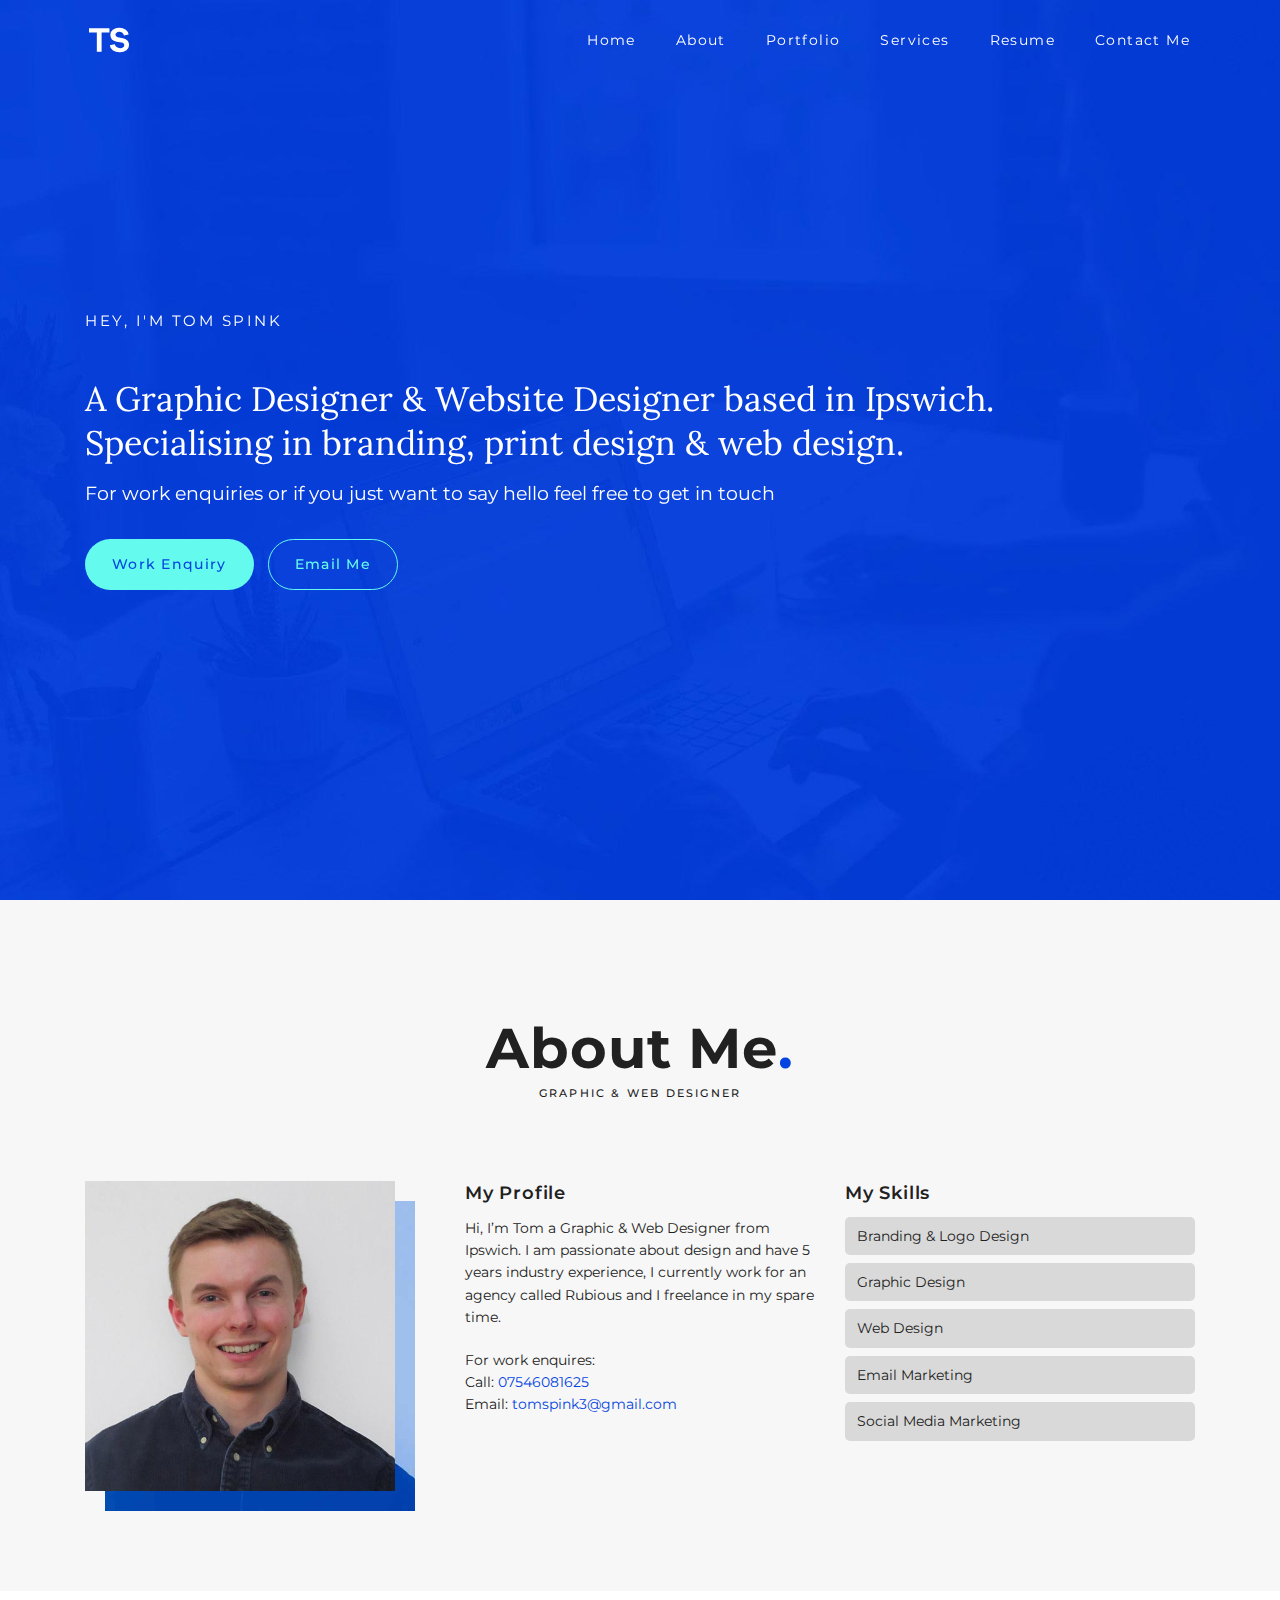
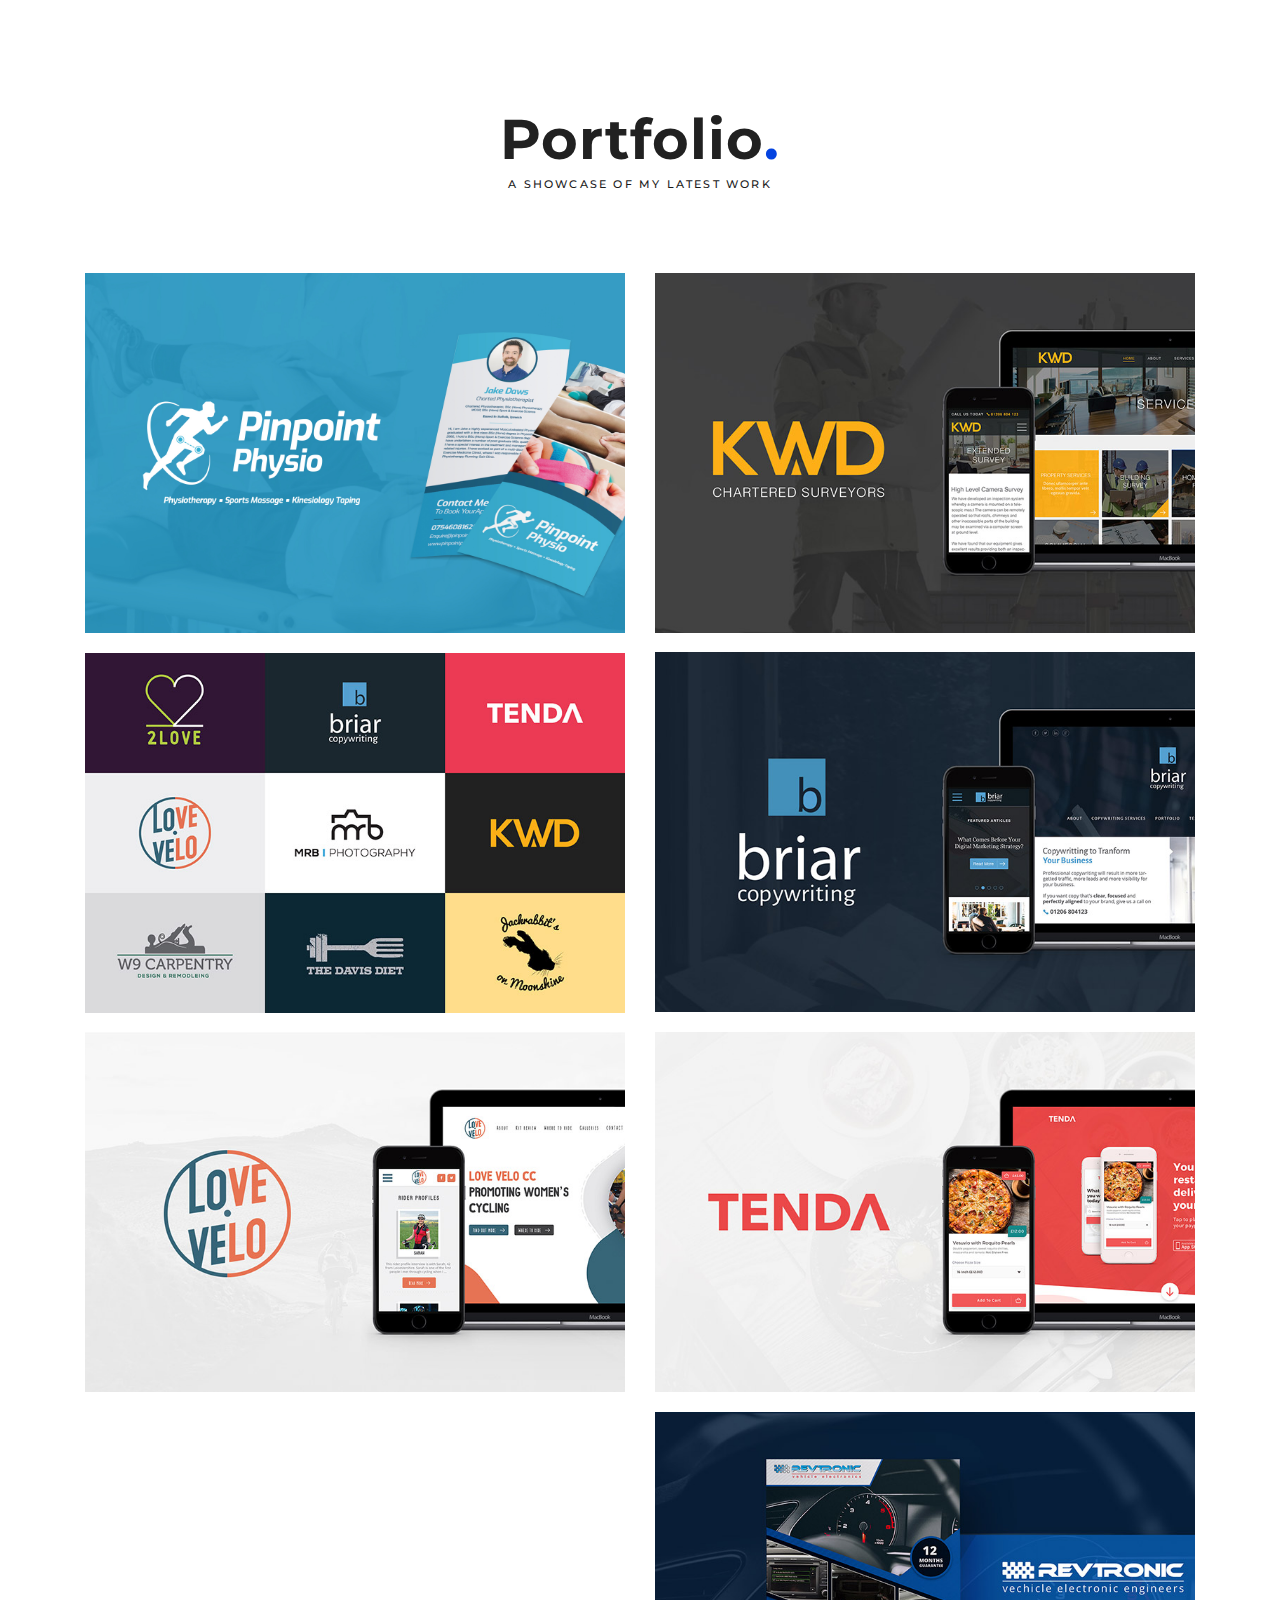
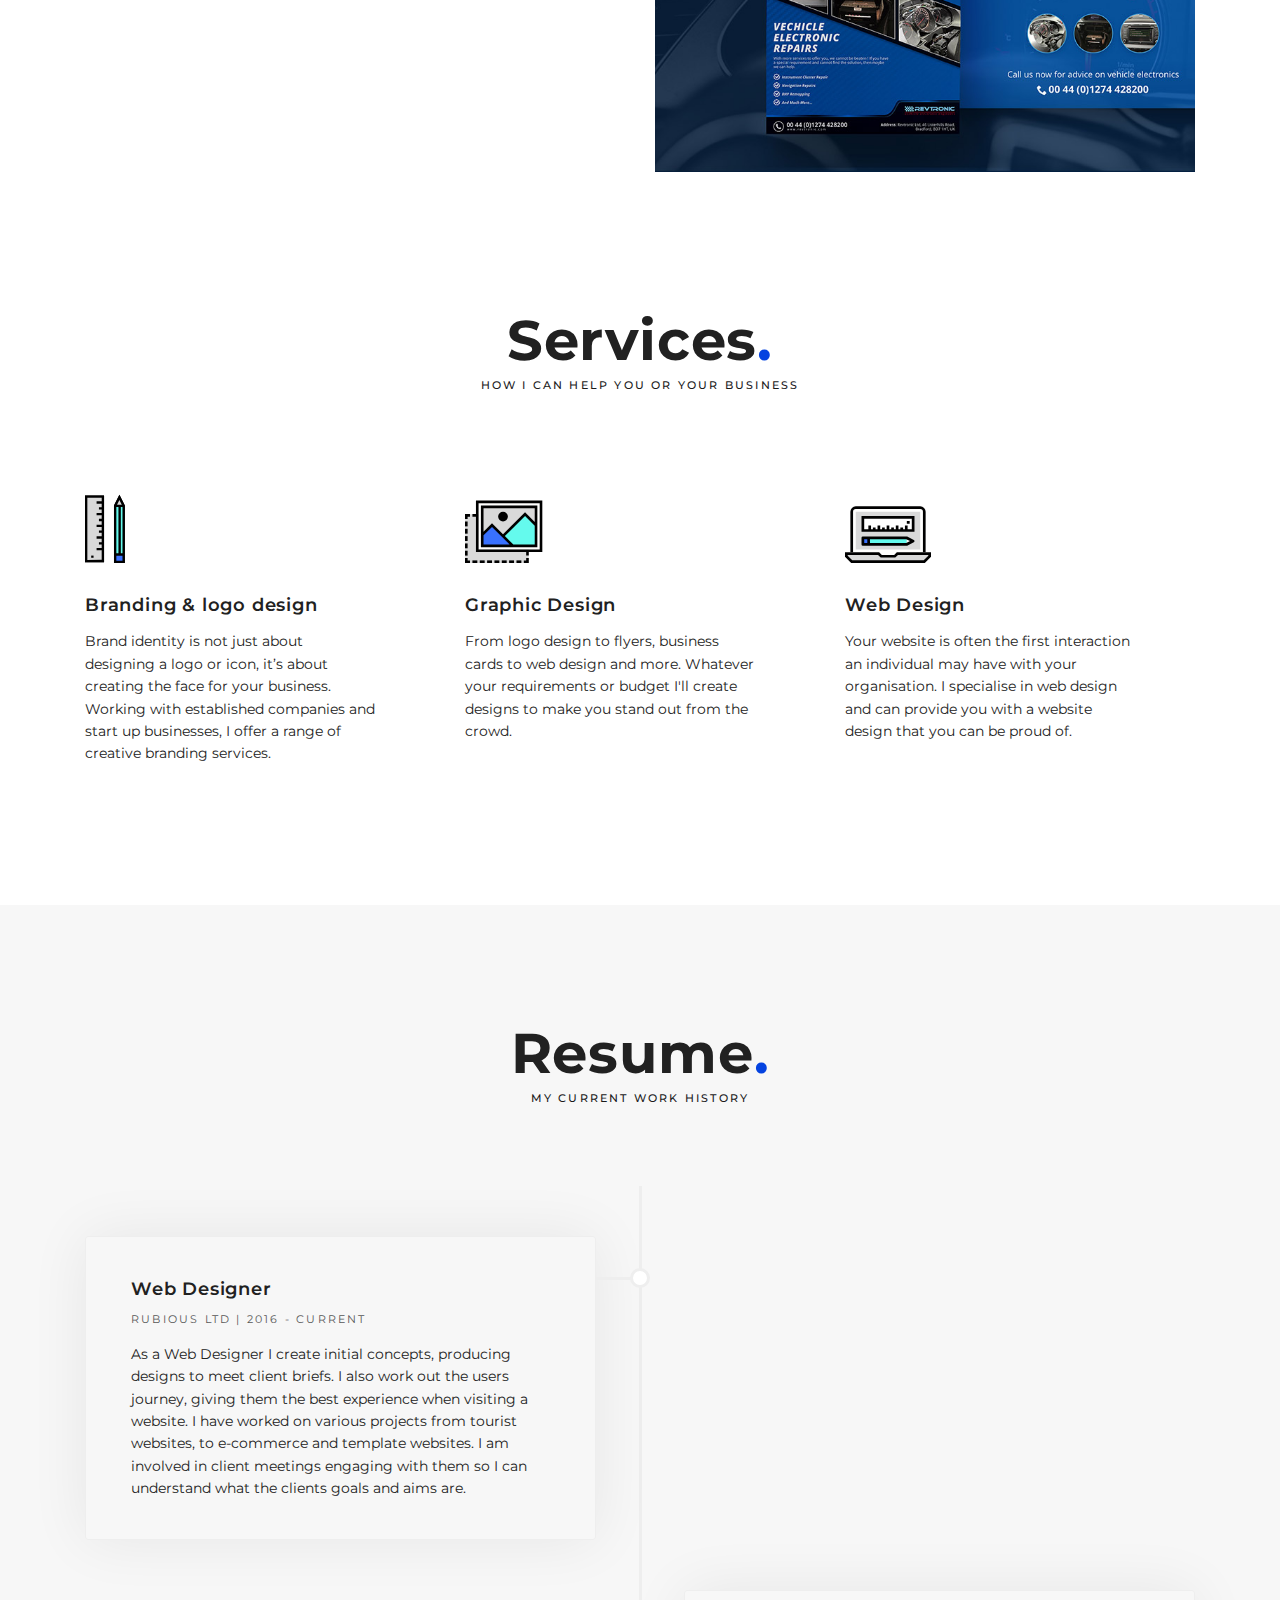
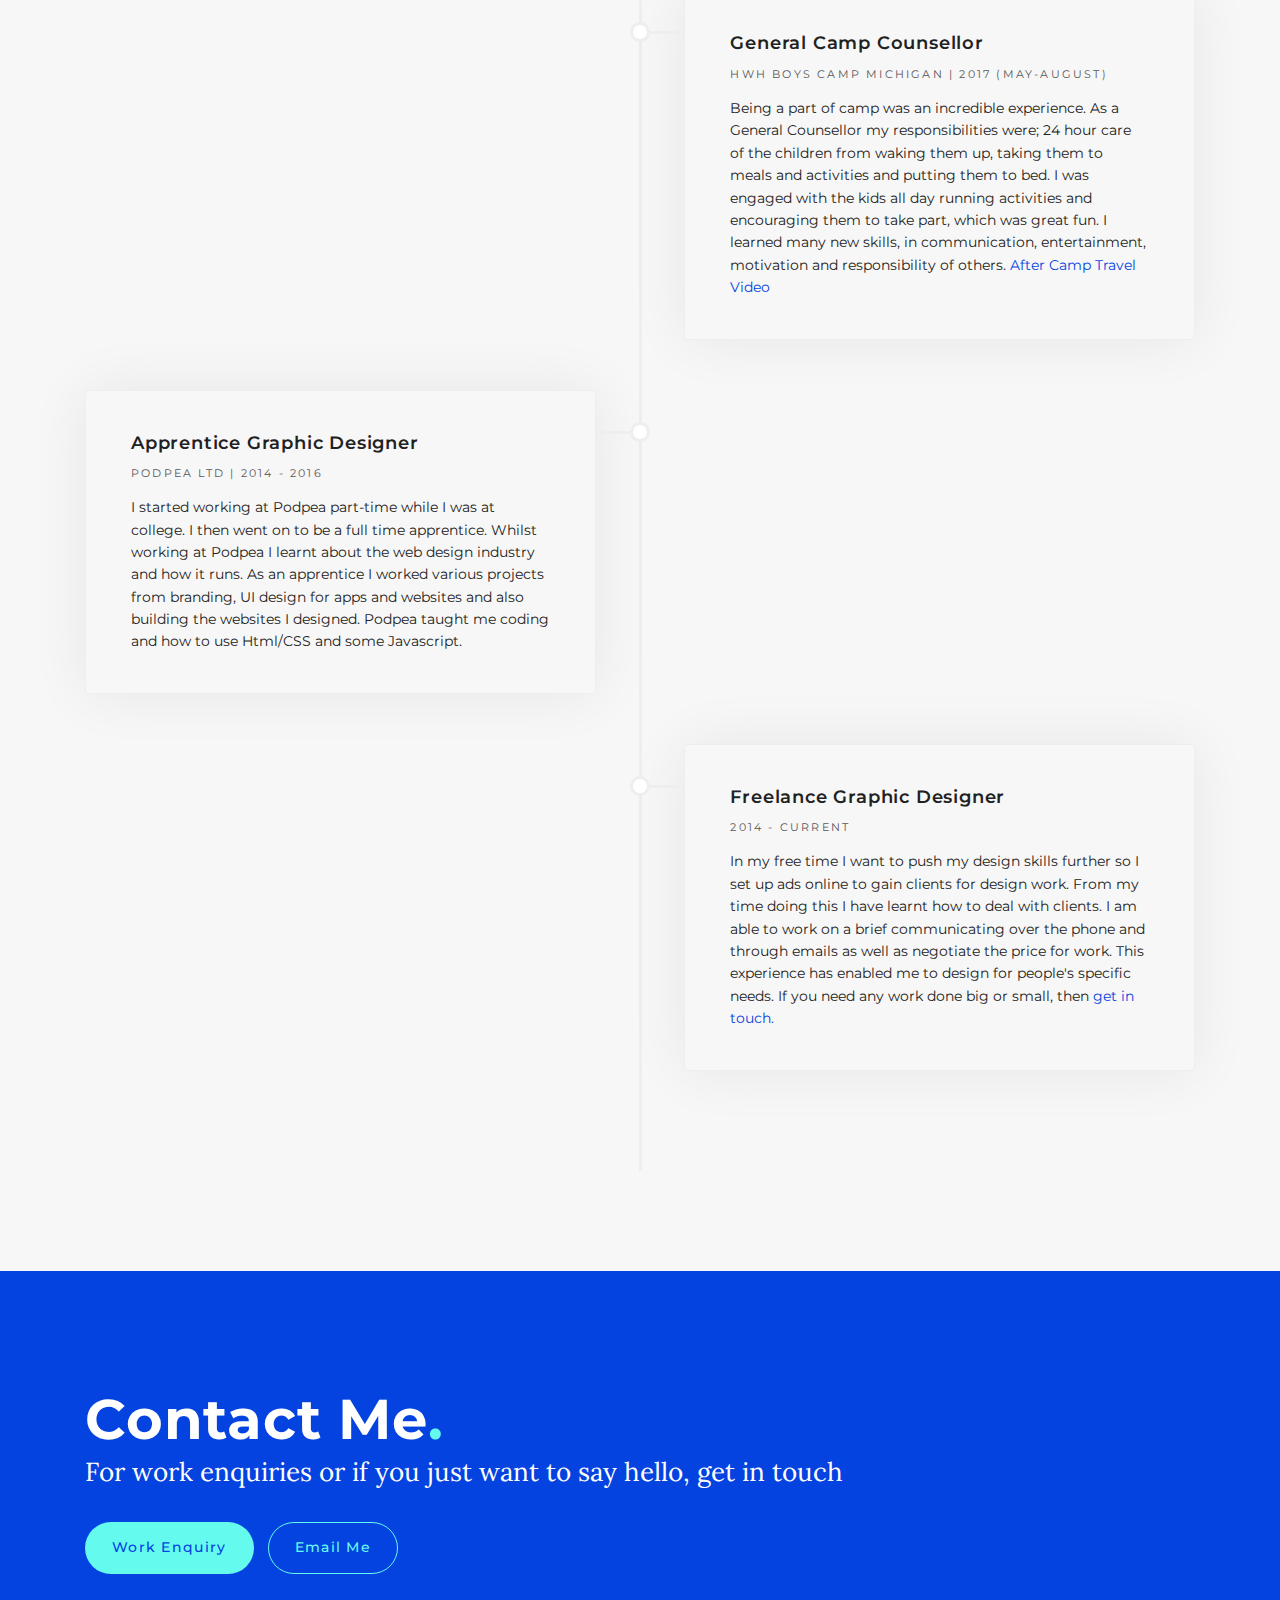
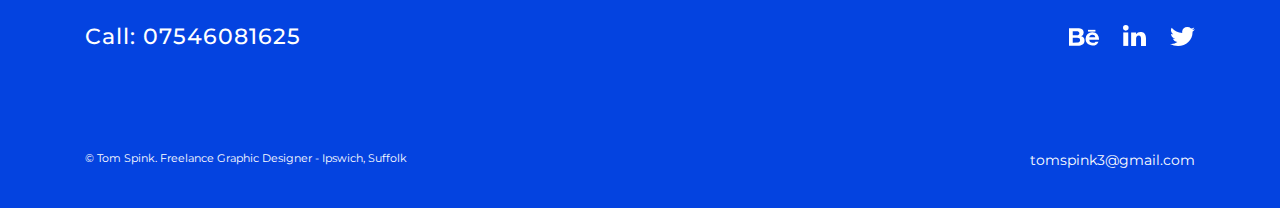
==== index.html @ 1fefc24b "header tag change" ====
<!DOCTYPE html>
<html lang="en" prefix="og: http://ogp.me/ns#">
	<head>
		<meta charset="UTF-8">
		<meta name="viewport" content="width=device-width, initial-scale=1.0">
        <!-- Global site tag (gtag.js) - Google Analytics -->
        <script async src="https://www.googletagmanager.com/gtag/js?id=UA-127447249-1"></script>
        <script>
          window.dataLayer = window.dataLayer || [];
          function gtag(){dataLayer.push(arguments);}
          gtag('js', new Date());

          gtag('config', 'UA-127447249-1');
        </script>
        
		<meta name="description" content="Freelance Graphic Designer & Web Designer based in Ipswich, Suffolk. Specialising in branding, graphic design & web design. 5 years industry experience.">
		<meta name="keywords" content="tom spink, freelance graphic designer ipswich,  tom, spink, tomspink, web designer, graphic designer, ipswich, web design, branding, print design, logo design, business card design, flyer design, suffolk, essex, norfolk, cambridge">
		<title>Tom Spink - Graphic Designer & Web Designer in Ipswich</title>
        <!--- Open Graph -->
        <meta property="og:url"content="https://tomspink.co.uk/" />
        <meta property="og:type"content="article" />
        <meta property="og:title" content="Tom Spink - Branding, Print & Web design. Ipswich, UK" />
        <meta property="og:description" content="Freelance Graphic & Web Designer based in Ipswich, Suffolk. Specialising in branding, print design & web design." />
        <meta property="og:image" content="https://tomspink.co.uk/assets/images/tomspink-open-graph.jpg"/>                                                                     
        <!--- Twitter Card -->
        <meta name="twitter:card" content="summary_large_image">
        <meta name="twitter:site" content="@Thomas_Spink" />
        <meta name="twitter:creator" content="@Thomas_Spink" />
        <meta name="twitter:title" content="Tom Spink - Branding, Print & Website design. Ipswich, Suffolk, UK" />
        <meta name="twitter:description" content="Freelance Graphic & Web Designer based in Ipswich, Suffolk. Specialising in branding, print design & web design. 5 years industry experience." />
        <meta name="twitter:url" content="https://tomspink.co.uk/" />
        <meta name="twitter:image" content="https://tomspink.co.uk/assets/images/tomspink-twitter.jpg"/>
                                                                                      
        <!--- Index fix -->
        <link rel="canonical" href=" https://tomspink.co.uk" />
		<!-- Favicons-->
        <link rel="apple-touch-icon" sizes="180x180" href="assets/images/favicon/apple-touch-icon.png">
        <link rel="icon" type="image/png" sizes="32x32" href="assets/images/favicon/favicon-32x32.png">
        <link rel="icon" type="image/png" sizes="16x16" href="assets/images/favicon/favicon-16x16.png">
        <link rel="manifest" href="assets/images/favicon/site.webmanifest">
        <link rel="mask-icon" href="assets/images/favicon/safari-pinned-tab.svg" color="#0a41cc">
		<!-- Web Fonts-->
		<link href="https://fonts.googleapis.com/css?family=Lora" rel="stylesheet">
        <link href="https://fonts.googleapis.com/css?family=Open+Sans:400,400i,700" rel="stylesheet">
        <link href="https://fonts.googleapis.com/css?family=Montserrat:100,200,300,400,500,600,700" rel="stylesheet">
		<!-- Bootstrap core CSS-->
		<link href="assets/bootstrap/css/bootstrap.min.css" rel="stylesheet">
		<!-- Icon Fonts-->
		<link href="assets/css/font-awesome.min.css" rel="stylesheet">
		<link href="assets/css/themify-icons.css" rel="stylesheet">
		<!-- Plugins-->
		<link href="assets/css/owl.carousel.css" rel="stylesheet">
		<link href="assets/css/magnific-popup.css" rel="stylesheet">
		<link href="assets/css/vertical.min.css" rel="stylesheet">
		<link href="assets/css/animate.css" rel="stylesheet">
		<!-- Template core CSS-->
		<link href="assets/css/template.css" rel="stylesheet">
	</head>
	<body>
        
		
        

		<!-- Header-->
		<header class="header header-center">
			<div class="container">
				<!-- Brand-->
				<div class="inner-header">
                    <a class="inner-brand" href="/index">
                        <div class="brand-light"></div>
                        <div class="brand-dark"></div>
                    </a>
                </div>
				<!-- Navigation-->
				<div class="inner-navigation collapse">
					<div class="inner-nav onepage-nav">
						<ul>
							<li><a href="#home"><span class="menu-item-span">Home</span></a></li>
							<li><a href="#profile"><span class="menu-item-span">About</span></a></li>
							<li><a href="#portfolio"><span class="menu-item-span">Portfolio</span></a></li>
							<li><a href="#services"><span class="menu-item-span">Services</span></a></li>
							<li><a href="#resume"><span class="menu-item-span">Resume</span></a></li>
							<li><a href="#contact"><span class="menu-item-span">Contact Me</span></a></li>
						</ul>
					</div>
				</div>
				<!-- Mobile menu-->
				<div class="nav-toggle"><a href="#" data-toggle="collapse" data-target=".inner-navigation"><span class="icon-bar"></span><span class="icon-bar"></span><span class="icon-bar"></span></a></div>
			</div>
		</header>
		<!-- Header end-->

		<!-- Wrapper-->
		<div class="wrapper background-blue">

			<!-- Page Header-->
			<section class="module-header full-height parallax bg-dark text-left background-blue" id="home" data-background="assets/images/Image-Header-03.jpg">
				<div class="container">
					<div class="row">
						<div class="col-lg-10 col-md-11 col-sm-12">
                            <h1 class="visuallyhidden">A Graphic Designer & Website Designer based in Ipswich. Specialising in branding, print design & web design.</h1>
                            <div class="header-content">
                                <div class="intro-name-container">
                                    <span class="intro-name">Hey, i'm tom spink</span>
                                </div>
                                <div class="intro-text-container">
                                    <span class="intro-text">A Graphic Designer & Website Designer based in Ipswich. Specialising in branding, print design & web design.</span>
                                </div>
                                <div class="sub-intro-text-container">
                                    <span class="sub-intro-text">For work enquiries or if you just want to say hello feel free to get in touch</span>
                                </div>
                                <div class="header-buttons onepage-nav">
                                    <a class="btn btn-brand" href="https://tomspink1.typeform.com/to/Y13YFo" target="_blank"><span>Work Enquiry</span></a>
                                    <a class="btn btn-outline" href="mailto:tomspink3@gmail.com"><span>Email Me</span></a>
                                </div>
                            </div>
						</div>
                        <div class="col-lg-3 col-md-2 col-sm-0"></div>
					</div>
				</div>
			</section>
			<!-- Page Header end-->

			<!-- About me -->
			<section class="module module-gray" id="profile">
				<div class="container">
					<div class="row">
						<div class="col-md-12">
							<div class="m-title c-align">
								<h2>About Me<span class="dot-blue">.</span></h2>
								<h4>Graphic & Web Designer</h4>
							</div>
						</div>
					</div>
					<div class="row">
                        
						<div class="col-lg-4 col-md-4 col-sm-12 col-xs-12 profile-img-size js-tilt">
                            <div class="profile-image-container">
                                <div class="pp-img-shadow">
                                    <!--<div class="image-slider owl-carousel fadeOut ">-->
                                        <img class="pp-image-size" src="assets/images/pp-profile-1-2.jpg" alt="Profile Picture">                
                                        <!--<img class="pp-image-size" src="assets/images/pp-profile-2.jpg">   -->         
                                    <!-- </div> -->
                                </div>
                                <div class="pp-image-size-shadow">
                                    <img class="pp-image-size pp-img-shadow-size" src="assets/images/pp-500-duo.jpg" alt="Profile Picture">
                                </div>
                            </div>
                            <!--<p class="pp-image-shadow"><img src="assets/images/pp-1.jpg" ></p>-->
						</div>
						<div class="col-lg-4 col-md-4 col-sm-6 col-xs-12 about-me-profile-text">
							<h3>My Profile</h3>
							<p>Hi, I’m Tom a Graphic & Web Designer from Ipswich. I am passionate about design and have 5 years industry experience, I currently work for an agency called Rubious and I freelance in my spare time.</p>
                            <span> For work enquires: <br>Call: <a class="a-tags" href="tel:07546081625">07546081625</a><br> Email: <a class="a-tags" href="mailto:tomspink3@gmail.com">tomspink3@gmail.com</a> </span>
                            <p></p>
						</div>
						<div class="col-lg-4 col-md-4 col-sm-6 col-xs-12 my-skills-text">
							<h3>My Skills</h3>
                            <div class="skills-bar">
									<div class="skills-title">Branding & Logo Design</div>
							</div>
                            <div class="skills-bar">
									<div class="skills-title">Graphic Design</div>
							</div>
							<div class="skills-bar">
									<div class="skills-title">Web Design</div>
							</div>
                            <div class="skills-bar">
									<div class="skills-title">Email Marketing</div>
							</div>
                            <div class="skills-bar">
									<div class="skills-title">Social Media Marketing</div>
							</div>
 
						</div>
					</div>
				</div>
			</section>
			<!-- Profile end-->

           

			<!-- Portfolio-->
			<section class="module p-b-0" id="portfolio">
				<div class="container">
					<div class="row">
						<div class="col-md-12">
							<div class="m-title c-align">
								<h2>Portfolio<span class="dot-blue">.</span></h2>
								<h4>A Showcase of my Latest Work</h4>
							</div>
						</div>
					</div>
					<!--<div class="row">
						<div class="col-md-12">
							<ul class="filters h4" id="filters">
								<li><a class="current" href="#" data-filter="*">All</a></li>
								<li><a href="#" data-filter=".branding">Branding</a></li>
								<li><a href="#" data-filter=".design">Design</a></li>
								<li><a href="#" data-filter=".photo">Photo</a></li>
								<li><a href="#" data-filter=".web">Web</a></li>
							</ul>
						</div>
					</div>
                    -->
				</div>
				<div class="container">
					<div class="row row-portfolio">
						<div class="grid-sizer"></div>
                        <!-- Pinpoint -->
                        <div class="col-lg-6 col-md-6 col-sm-6 portfolio-item js-tilt">
							<div class="portfolio-wrapper">
								<img class="portfolio-img-wrap" src="assets/images/portfolio/Pinpoint-thumbnail.jpg" alt="Revtronic">
								<div class="portfolio-overlay"></div>
								<div class="portfolio-caption">
									<h3 class="portfolio-title">Pinpoint Physio</h3>
									<h4 class="portfolio-subtitle">Branding, Print</h4>
                                    <div class="port-arrow"></div>
								</div>
                                <div class="bottom-info-link  d-block d-sm-block d-md-none d-lg-none d-xl-none">
                                    <span class="mobile-portfolio-title">Pinpoint Physio</span>
                                    <div class="arrow-right"></div>
                                </div>
							</div><a class="portfolio-link" href="/portfolio-Pinpoint-Physio"></a>
						</div>
                        <!-- KWD -->
						<div class="col-lg-6 col-md-6 col-sm-6 portfolio-item js-tilt">
							<div class="portfolio-wrapper">
								<img class="portfolio-img-wrap" src="assets/images/portfolio/KWD-thumbnail.jpg" alt="KWD Surveyors">
								<div class="portfolio-overlay"></div>
								<div class="portfolio-caption">
									<h3 class="portfolio-title">KWD Surveyors</h3>
									<h4 class="portfolio-subtitle">Branding & Web Design</h4>
                                    <div class="port-arrow"></div>
								</div>
                                <div class="bottom-info-link  d-block d-sm-block d-md-none d-lg-none d-xl-none">
                                    <span class="mobile-portfolio-title">KWD Surveyors</span>
                                    <div class="arrow-right"></div>
                                </div>
							</div>
                            <a class="portfolio-link" href="/portfolio-Kwd"></a>
						</div>
                        <!-- Briar -->
						<div class="col-lg-6 col-md-6 col-sm-6 portfolio-item js-tilt">
							<div class="portfolio-wrapper">
								<img class="portfolio-img-wrap" src="assets/images/portfolio/Briar-thumbnail.jpg" alt="Briar Copywriting">
								<div class="portfolio-overlay"></div>
								<div class="portfolio-caption">
									<h3 class="portfolio-title">Briar Copywriting</h3>
									<h4 class="portfolio-subtitle">Branding & Web Design</h4>
                                    <div class="port-arrow"></div>
								</div>
                                <div class="bottom-info-link  d-block d-sm-block d-md-none d-lg-none d-xl-none">
                                    <span class="mobile-portfolio-title">Briar Copywriting</span>
                                    <div class="arrow-right"></div>
                                </div>
							</div><a class="portfolio-link" href="/portfolio-Briar"></a>
						</div>
                        <!-- logo -->
                        <div class="col-lg-6 col-md-6 col-sm-6 portfolio-item js-tilt">
							<div class="portfolio-wrapper">
								<img class="portfolio-img-wrap" src="assets/images/portfolio/logo-thumbnail-2.jpg" alt="Logo Designs">
								<div class="portfolio-overlay"></div>
								<div class="portfolio-caption">
									<h3 class="portfolio-title">Logo Designs</h3>
									<h4 class="portfolio-subtitle">2016 - 2018</h4>
                                    <div class="port-arrow"></div>
								</div>
                                <div class="bottom-info-link  d-block d-sm-block d-md-none d-lg-none d-xl-none">
                                    <span class="mobile-portfolio-title">Logo Designs</span>
                                    <div class="arrow-right"></div>
                                </div>
							</div><a class="portfolio-link" href="/portfolio-Logo"></a>
						</div>
                        <!-- Tenda -->
                        <div class="col-lg-6 col-md-6 col-sm-6 portfolio-item js-tilt">
							<div class="portfolio-wrapper">
								<img class="portfolio-img-wrap" src="assets/images/portfolio/Tenda-thumbnail.jpg" alt="Tenda">
								<div class="portfolio-overlay"></div>
								<div class="portfolio-caption">
									<h3 class="portfolio-title">Tenda</h3>
									<h4 class="portfolio-subtitle">App Design & Web Design</h4>
                                    <div class="port-arrow"></div>
								</div>
                                <div class="bottom-info-link  d-block d-sm-block d-md-none d-lg-none d-xl-none">
                                    <span class="mobile-portfolio-title">Tenda</span>
                                    <div class="arrow-right"></div>
                                </div>
							</div><a class="portfolio-link" href="/portfolio-Tenda"></a>
						</div>
                        <!-- Love velo -->
                        <div class="col-lg-6 col-md-6 col-sm-6 portfolio-item js-tilt">
							<div class="portfolio-wrapper">
								<img class="portfolio-img-wrap" src="assets/images/portfolio/LV-thumbnail.jpg" alt="Love Velo">
								<div class="portfolio-overlay"></div>
								<div class="portfolio-caption">
									<h3 class="portfolio-title">Love Velo</h3>
									<h4 class="portfolio-subtitle">Branding & Web Desgn</h4>
                                    <div class="port-arrow"></div>
								</div>
                                <div class="bottom-info-link  d-block d-sm-block d-md-none d-lg-none d-xl-none">
                                    <span class="mobile-portfolio-title">Love Velo</span>
                                    <div class="arrow-right"></div>
                                </div>
							</div><a class="portfolio-link" href="/portfolio-Lovevelo"></a>
						</div>
                        <!-- Revtronic -->
                        <div class="col-lg-6 col-md-6 col-sm-6 portfolio-item js-tilt">
							<div class="portfolio-wrapper">
								<img class="portfolio-img-wrap" src="assets/images/portfolio/Revtronic-thumbnail.jpg" alt="Revtronic">
								<div class="portfolio-overlay"></div>
								<div class="portfolio-caption">
									<h3 class="portfolio-title">Revtronic</h3>
									<h4 class="portfolio-subtitle">Branding, Print, Social Media</h4>
                                    <div class="port-arrow"></div>
								</div>
                                <div class="bottom-info-link  d-block d-sm-block d-md-none d-lg-none d-xl-none">
                                    <span class="mobile-portfolio-title">Revtronic</span>
                                    <div class="arrow-right"></div>
                                </div>
							</div><a class="portfolio-link" href="/portfolio-Revtronic"></a>
						</div>
                        
                        
					</div>
				</div>
			</section>
			<!-- Portfolio end-->

			<!-- Services-->
			<section class="module" id="services">
				<div class="container">
                    <div class="row">
						<div class="col-md-12">
							<div class="m-title c-align">
								<h2>Services<span class="dot-blue">.</span></h2>
								<h4>How I can help you or your business</h4>
							</div>
						</div>
					</div>
					<div class="row">
                        <div class="col-md-4 col-sm-6 col-xs-12">
							<div class="icon-box">
								<div class="icon-box-icon"><img src="assets/images/icon-logo-2.svg" class="services-icon-height"></div>
								<div class="icon-box-title">
									<h3>Branding & logo design</h3>
								</div>
								<div class="icon-box-content">
									<p>Brand identity is not just about designing a logo or icon, it’s about creating the face for your business. Working with established companies and start up businesses, I offer a range of creative branding services.</p>
								</div>
							</div>
						</div>
						<div class="col-md-4 col-sm-6 col-xs-12">
							<div class="icon-box">
								<div class="icon-box-icon"><img src="assets/images/icon-design-2.svg" class="services-icon-height"></div>
								<div class="icon-box-title">
									<h3>Graphic Design</h3>
								</div>
								<div class="icon-box-content">
									<p>From logo design to flyers, business cards to web design and more. Whatever your requirements or budget I'll create designs to make you stand out from the crowd.</p>
								</div>
							</div>
						</div>
                        <div class="col-md-4 col-sm-6 col-xs-12">
							<div class="icon-box">
								<div class="icon-box-icon"><img src="assets/images/icon-web-2.svg" class="services-icon-height"></div>
								<div class="icon-box-title">
									<h3>Web Design</h3>
								</div>
								<div class="icon-box-content">
                                    <p>Your website is often the first interaction an individual may have with your organisation. I specialise in web design and can provide you with a website design that you can be proud of.
								</div>
							</div>
						</div>
					</div>
				</div>
			</section>
			<!-- Services end-->

			<!-- Resume-->
			<section class="module module-gray" id="resume">
				<div class="container">
					<div class="row">
						<div class="col-md-12">
							<div class="m-title c-align">
								<h2>Resume<span class="dot-blue">.</span></h2>
								<h4>My current work history</h4>
							</div>
						</div>
					</div>
					<div class="row">
						<div class="col-md-12">
							<ul class="timeline">
								<li>
									<div class="timeline-badge"></div>
									<div class="timeline-panel">
										<!-- Image <div class="timeline-preview"><img src="assets/images/features/1.jpg"></div> -->
										<div class="timeline-body">
											<h3 class="timeline-title">Web Designer</h3>
											<h4 class="timeline-description">Rubious Ltd | 2016 - Current</h4>
											<p>As a Web Designer I create initial concepts, producing designs to meet client briefs. I also work out the users journey, giving them the best experience when visiting a website. I have worked on various projects from tourist websites, to e-commerce and template websites. I am involved in client meetings engaging with them so I can understand what the clients goals and aims are.</p>
										</div>
									</div>
								</li>
								<li>
									<div class="timeline-badge"></div>
									<div class="timeline-panel">
										<!-- Image <div class="timeline-preview"><img src="assets/images/features/2.jpg"></div> -->
										<div class="timeline-body">
											<h3 class="timeline-title">General Camp Counsellor</h3>
											<h4 class="timeline-description">HWH Boys Camp Michigan | 2017 (may-august)</h4>
											<p>Being a part of camp was an incredible experience. As a General Counsellor my responsibilities were; 24 hour care of the children from waking them up, taking them to meals and activities and putting them to bed. I was engaged with the kids all day running activities and encouraging them to take part, which was great fun. I learned many new skills, in communication, entertainment, motivation and responsibility of others. <a class="a-tags" href="https://www.youtube.com/watch?v=l6BGwm6GAKw" target="_blank">After Camp Travel Video</a> </p>
										</div>
									</div>
								</li>
								<li>
									<div class="timeline-badge"></div>
									<div class="timeline-panel">
										<!-- Image remove <div class="timeline-preview"><img src="assets/images/features/3.jpg"></div> -->
										<div class="timeline-body">
											<h3 class="timeline-title">Apprentice Graphic Designer</h3>
											<h4 class="timeline-description">Podpea Ltd | 2014 - 2016</h4>
											<p>I started working at Podpea part-time while I was at college. I then went on to be a full time apprentice. Whilst working at Podpea I learnt about the web design industry and how it runs. As an apprentice I worked various projects from branding, UI design for apps and websites and also building the websites I designed. Podpea taught me coding and how to use Html/CSS and some Javascript.
                                            
                                            
                                            </p>
										</div>
									</div>
								</li>
								<li>
									<div class="timeline-badge"></div>
									<div class="timeline-panel">
										<!-- Image <div class="timeline-preview"><img src="assets/images/features/4.jpg"></div> -->
										<div class="timeline-body">
											<h3 class="timeline-title">Freelance Graphic Designer</h3>
											<h4 class="timeline-description">2014 - Current</h4>
											<p>In my free time I want to push my design skills further so I set up ads online to gain clients for design work. From my time doing this I have learnt how to deal with clients. I am able to work on a brief communicating over the phone and through emails as well as negotiate the price for work. This experience has enabled me to design for people's specific needs. If you need any work done big or small, then <a class="a-tags" href="mailto:tomspink3@gmail.com">get in touch.</a></p>
										</div>
									</div>
								</li>
							</ul>
						</div>
					</div>
				</div>
			</section>
			
						

			<!-- Footer-->
			<footer class="footer" id="contact">
				<div class="container">
					<div class="row">
                        <div class="col-md-12">
                            <h2 class="contact-h2">Contact Me<span class="dot-light-blue">.</span></h2>
                            <span class="cta-footer-text">For work enquiries or if you just want to say hello, get in touch</span>
                            <div>
                                <a class="btn btn-brand" href="https://tomspink1.typeform.com/to/Y13YFo" target="_blank"><span>Work Enquiry</span></a>
                                <a class="btn btn-outline" href="mailto:tomspink3@gmail.com"><span>Email Me</span></a>
                            </div>
                        </div>
                    </div>
                    <div class="row">
                        <div class="col-md-6">
                            <a class="a-tags" href="tel:07546081625"><span class="footer-number a-tags-white">Call: 07546081625</span></a>
                        </div>  
                        <div class="col-md-6">
							<ul class="social-icons">  
								<li><a href="https://www.behance.net/TomSpink">
                                        <svg class="sm-svg sm-svg-behance" xmlns="http://www.w3.org/2000/svg" viewBox="0 0 31.41 18.28"><polygon points="19.86 3.51 27.66 3.51 27.66 1.66 19.86 1.66 19.86 3.51"/><path d="M24.75,9.91c1.88,0,2.72.77,3.08,2.6H21.54c.05-1,.76-2.6,3.21-2.6m-7.07,4.22c0,4.07,2.75,6.92,7.18,6.92,3.18,0,5.19-.89,6.28-4H28c-.24.82-1.5,1.28-3,1.28-2.15,0-3.35-.84-3.45-3.14H31.68c.27-4-2-8-6.83-8a6.82,6.82,0,0,0-7.18,6.95" transform="translate(-0.29 -3.05)"/><path d="M4.2,18.08v-5H8.85c1.82,0,3.07.74,3.07,2.6s-1.47,2.39-3.15,2.39Zm0-12h4c1.52,0,2.94.36,2.94,2.09,0,1.53-1.12,2.16-2.61,2.16H4.2Zm12.36,9.94A4.48,4.48,0,0,0,13,11.46a4,4,0,0,0,2.64-3.79c0-3.38-2.5-4.62-6.2-4.62H.29V21.33H9.71c3.51,0,6.86-1.58,6.86-5.27Z" transform="translate(-0.29 -3.05)"/>
                                        </svg>
                                    </a>
                                </li>
                                <li>
                                    <a href="https://www.linkedin.com/in/tomspink1/">
                                     <svg class="sm-svg sm-svg-linkedin" xmlns="http://www.w3.org/2000/svg" viewBox="0 0 26.33 23.89"><path d="M3.6,6.4A3.2,3.2,0,1,0,.4,3.2,3.2,3.2,0,0,0,3.6,6.4" transform="translate(-0.4)"/><polygon points="0.31 23.85 6 23.85 6 8.45 0.31 8.45 0.31 23.85"/><path d="M15.39,15.52c0-1.77.89-3.49,3-3.49s2.65,1.73,2.65,3.45v8.41h5.67V15.13C26.73,9,22.9,8,20.54,8a5.87,5.87,0,0,0-5.15,2.56V8.49H9.71v15.4h5.68Z" transform="translate(-0.4)"/>
                                    </svg>
                                    </a>
                                </li>
                                <li><a href="https://twitter.com/Thomas_Spink">
                                        <svg class="sm-svg sm-svg-twitter" xmlns="http://www.w3.org/2000/svg" viewBox="0 0 24.72 18.84"><path d="M24,3.42a8.6,8.6,0,0,1-3.18,1.06h0A5.25,5.25,0,0,0,17.15,3,5,5,0,0,0,12,7.78a4.5,4.5,0,0,0,.13,1.07h0a14.46,14.46,0,0,1-10.51-5,4.62,4.62,0,0,0,1.55,6.32A3.44,3.44,0,0,1,1,9.67c0,1.67.82,3.87,3.93,4.68a4.29,4.29,0,0,1-2.12.15C3,15.9,5.06,17.74,7.35,17.74a9.46,9.46,0,0,1-7.35,2,16.08,16.08,0,0,0,8,2.12c8.23,0,14.62-6.26,14.27-14v0s0,0,0-.06,0,0,0-.07a8.51,8.51,0,0,0,2.47-2.45A9.38,9.38,0,0,1,21.89,6,5.14,5.14,0,0,0,24,3.42" transform="translate(0 -3)"/>
                                        </svg>
                                    </a>
                                </li>		
							</ul>
						
                        </div>
                    </div>
                    <div class="row bottom-footer">
                        
                        
                        <div class="col-lg-6 col-md-6 col-sm-12 order-2 order-md-1">
                            <span class="copyright-sml-left-footer">© Tom Spink. Freelance Graphic Designer - Ipswich, Suffolk</span>
                        </div>
                        
                        <div class="col-lg-6 col-md-6 col-sm-12 order-1 order-md-2">
                            <span><a class="a-tags-white" href="mailto:tomspink3@gmail.com"><span class="email-sml-right-footer a-tags-white">tomspink3@gmail.com</span></a></span>
                        </div>
                        
						
                    </div>
				</div>
			</footer>
			<!-- Footer end-->
		</div>
		<!-- Wrapper end-->

		<!-- Scripts-->
		<script src="assets/js/jquery-2.2.4.min.js"></script>
        <script src="https://cdnjs.cloudflare.com/ajax/libs/popper.js/1.11.0/umd/popper.min.js" integrity="sha384-b/U6ypiBEHpOf/4+1nzFpr53nxSS+GLCkfwBdFNTxtclqqenISfwAzpKaMNFNmj4" crossorigin="anonymous"></script>
		<script src="assets/bootstrap/js/bootstrap.min.js"></script>
		<script src="assets/js/plugins.min.js"></script>
		<script src="assets/js/custom.js"></script>
        
        
	</body>
</html>
---- assets/css/themify-icons.css ----
@font-face {
	font-family: 'themify';
	src:url('../fonts/themify.eot?-fvbane');
	src:url('../fonts/themify.eot?#iefix-fvbane') format('embedded-opentype'),
		url('../fonts/themify.woff?-fvbane') format('woff'),
		url('../fonts/themify.ttf?-fvbane') format('truetype'),
		url('../fonts/themify.svg?-fvbane#themify') format('svg');
	font-weight: normal;
	font-style: normal;
}

[class^="ti-"], [class*=" ti-"] {
	font-family: 'themify';
	speak: none;
	font-style: normal;
	font-weight: normal;
	font-variant: normal;
	text-transform: none;
	line-height: 1;

	/* Better Font Rendering =========== */
	-webkit-font-smoothing: antialiased;
	-moz-osx-font-smoothing: grayscale;
}

.ti-wand:before {
	content: "\e600";
}
.ti-volume:before {
	content: "\e601";
}
.ti-user:before {
	content: "\e602";
}
.ti-unlock:before {
	content: "\e603";
}
.ti-unlink:before {
	content: "\e604";
}
.ti-trash:before {
	content: "\e605";
}
.ti-thought:before {
	content: "\e606";
}
.ti-target:before {
	content: "\e607";
}
.ti-tag:before {
	content: "\e608";
}
.ti-tablet:before {
	content: "\e609";
}
.ti-star:before {
	content: "\e60a";
}
.ti-spray:before {
	content: "\e60b";
}
.ti-signal:before {
	content: "\e60c";
}
.ti-shopping-cart:before {
	content: "\e60d";
}
.ti-shopping-cart-full:before {
	content: "\e60e";
}
.ti-settings:before {
	content: "\e60f";
}
.ti-search:before {
	content: "\e610";
}
.ti-zoom-in:before {
	content: "\e611";
}
.ti-zoom-out:before {
	content: "\e612";
}
.ti-cut:before {
	content: "\e613";
}
.ti-ruler:before {
	content: "\e614";
}
.ti-ruler-pencil:before {
	content: "\e615";
}
.ti-ruler-alt:before {
	content: "\e616";
}
.ti-bookmark:before {
	content: "\e617";
}
.ti-bookmark-alt:before {
	content: "\e618";
}
.ti-reload:before {
	content: "\e619";
}
.ti-plus:before {
	content: "\e61a";
}
.ti-pin:before {
	content: "\e61b";
}
.ti-pencil:before {
	content: "\e61c";
}
.ti-pencil-alt:before {
	content: "\e61d";
}
.ti-paint-roller:before {
	content: "\e61e";
}
.ti-paint-bucket:before {
	content: "\e61f";
}
.ti-na:before {
	content: "\e620";
}
.ti-mobile:before {
	content: "\e621";
}
.ti-minus:before {
	content: "\e622";
}
.ti-medall:before {
	content: "\e623";
}
.ti-medall-alt:before {
	content: "\e624";
}
.ti-marker:before {
	content: "\e625";
}
.ti-marker-alt:before {
	content: "\e626";
}
.ti-arrow-up:before {
	content: "\e627";
}
.ti-arrow-right:before {
	content: "\e628";
}
.ti-arrow-left:before {
	content: "\e629";
}
.ti-arrow-down:before {
	content: "\e62a";
}
.ti-lock:before {
	content: "\e62b";
}
.ti-location-arrow:before {
	content: "\e62c";
}
.ti-link:before {
	content: "\e62d";
}
.ti-layout:before {
	content: "\e62e";
}
.ti-layers:before {
	content: "\e62f";
}
.ti-layers-alt:before {
	content: "\e630";
}
.ti-key:before {
	content: "\e631";
}
.ti-import:before {
	content: "\e632";
}
.ti-image:before {
	content: "\e633";
}
.ti-heart:before {
	content: "\e634";
}
.ti-heart-broken:before {
	content: "\e635";
}
.ti-hand-stop:before {
	content: "\e636";
}
.ti-hand-open:before {
	content: "\e637";
}
.ti-hand-drag:before {
	content: "\e638";
}
.ti-folder:before {
	content: "\e639";
}
.ti-flag:before {
	content: "\e63a";
}
.ti-flag-alt:before {
	content: "\e63b";
}
.ti-flag-alt-2:before {
	content: "\e63c";
}
.ti-eye:before {
	content: "\e63d";
}
.ti-export:before {
	content: "\e63e";
}
.ti-exchange-vertical:before {
	content: "\e63f";
}
.ti-desktop:before {
	content: "\e640";
}
.ti-cup:before {
	content: "\e641";
}
.ti-crown:before {
	content: "\e642";
}
.ti-comments:before {
	content: "\e643";
}
.ti-comment:before {
	content: "\e644";
}
.ti-comment-alt:before {
	content: "\e645";
}
.ti-close:before {
	content: "\e646";
}
.ti-clip:before {
	content: "\e647";
}
.ti-angle-up:before {
	content: "\e648";
}
.ti-angle-right:before {
	content: "\e649";
}
.ti-angle-left:before {
	content: "\e64a";
}
.ti-angle-down:before {
	content: "\e64b";
}
.ti-check:before {
	content: "\e64c";
}
.ti-check-box:before {
	content: "\e64d";
}
.ti-camera:before {
	content: "\e64e";
}
.ti-announcement:before {
	content: "\e64f";
}
.ti-brush:before {
	content: "\e650";
}
.ti-briefcase:before {
	content: "\e651";
}
.ti-bolt:before {
	content: "\e652";
}
.ti-bolt-alt:before {
	content: "\e653";
}
.ti-blackboard:before {
	content: "\e654";
}
.ti-bag:before {
	content: "\e655";
}
.ti-move:before {
	content: "\e656";
}
.ti-arrows-vertical:before {
	content: "\e657";
}
.ti-arrows-horizontal:before {
	content: "\e658";
}
.ti-fullscreen:before {
	content: "\e659";
}
.ti-arrow-top-right:before {
	content: "\e65a";
}
.ti-arrow-top-left:before {
	content: "\e65b";
}
.ti-arrow-circle-up:before {
	content: "\e65c";
}
.ti-arrow-circle-right:before {
	content: "\e65d";
}
.ti-arrow-circle-left:before {
	content: "\e65e";
}
.ti-arrow-circle-down:before {
	content: "\e65f";
}
.ti-angle-double-up:before {
	content: "\e660";
}
.ti-angle-double-right:before {
	content: "\e661";
}
.ti-angle-double-left:before {
	content: "\e662";
}
.ti-angle-double-down:before {
	content: "\e663";
}
.ti-zip:before {
	content: "\e664";
}
.ti-world:before {
	content: "\e665";
}
.ti-wheelchair:before {
	content: "\e666";
}
.ti-view-list:before {
	content: "\e667";
}
.ti-view-list-alt:before {
	content: "\e668";
}
.ti-view-grid:before {
	content: "\e669";
}
.ti-uppercase:before {
	content: "\e66a";
}
.ti-upload:before {
	content: "\e66b";
}
.ti-underline:before {
	content: "\e66c";
}
.ti-truck:before {
	content: "\e66d";
}
.ti-timer:before {
	content: "\e66e";
}
.ti-ticket:before {
	content: "\e66f";
}
.ti-thumb-up:before {
	content: "\e670";
}
.ti-thumb-down:before {
	content: "\e671";
}
.ti-text:before {
	content: "\e672";
}
.ti-stats-up:before {
	content: "\e673";
}
.ti-stats-down:before {
	content: "\e674";
}
.ti-split-v:before {
	content: "\e675";
}
.ti-split-h:before {
	content: "\e676";
}
.ti-smallcap:before {
	content: "\e677";
}
.ti-shine:before {
	content: "\e678";
}
.ti-shift-right:before {
	content: "\e679";
}
.ti-shift-left:before {
	content: "\e67a";
}
.ti-shield:before {
	content: "\e67b";
}
.ti-notepad:before {
	content: "\e67c";
}
.ti-server:before {
	content: "\e67d";
}
.ti-quote-right:before {
	content: "\e67e";
}
.ti-quote-left:before {
	content: "\e67f";
}
.ti-pulse:before {
	content: "\e680";
}
.ti-printer:before {
	content: "\e681";
}
.ti-power-off:before {
	content: "\e682";
}
.ti-plug:before {
	content: "\e683";
}
.ti-pie-chart:before {
	content: "\e684";
}
.ti-paragraph:before {
	content: "\e685";
}
.ti-panel:before {
	content: "\e686";
}
.ti-package:before {
	content: "\e687";
}
.ti-music:before {
	content: "\e688";
}
.ti-music-alt:before {
	content: "\e689";
}
.ti-mouse:before {
	content: "\e68a";
}
.ti-mouse-alt:before {
	content: "\e68b";
}
.ti-money:before {
	content: "\e68c";
}
.ti-microphone:before {
	content: "\e68d";
}
.ti-menu:before {
	content: "\e68e";
}
.ti-menu-alt:before {
	content: "\e68f";
}
.ti-map:before {
	content: "\e690";
}
.ti-map-alt:before {
	content: "\e691";
}
.ti-loop:before {
	content: "\e692";
}
.ti-location-pin:before {
	content: "\e693";
}
.ti-list:before {
	content: "\e694";
}
.ti-light-bulb:before {
	content: "\e695";
}
.ti-Italic:before {
	content: "\e696";
}
.ti-info:before {
	content: "\e697";
}
.ti-infinite:before {
	content: "\e698";
}
.ti-id-badge:before {
	content: "\e699";
}
.ti-hummer:before {
	content: "\e69a";
}
.ti-home:before {
	content: "\e69b";
}
.ti-help:before {
	content: "\e69c";
}
.ti-headphone:before {
	content: "\e69d";
}
.ti-harddrives:before {
	content: "\e69e";
}
.ti-harddrive:before {
	content: "\e69f";
}
.ti-gift:before {
	content: "\e6a0";
}
.ti-game:before {
	content: "\e6a1";
}
.ti-filter:before {
	content: "\e6a2";
}
.ti-files:before {
	content: "\e6a3";
}
.ti-file:before {
	content: "\e6a4";
}
.ti-eraser:before {
	content: "\e6a5";
}
.ti-envelope:before {
	content: "\e6a6";
}
.ti-download:before {
	content: "\e6a7";
}
.ti-direction:before {
	content: "\e6a8";
}
.ti-direction-alt:before {
	content: "\e6a9";
}
.ti-dashboard:before {
	content: "\e6aa";
}
.ti-control-stop:before {
	content: "\e6ab";
}
.ti-control-shuffle:before {
	content: "\e6ac";
}
.ti-control-play:before {
	content: "\e6ad";
}
.ti-control-pause:before {
	content: "\e6ae";
}
.ti-control-forward:before {
	content: "\e6af";
}
.ti-control-backward:before {
	content: "\e6b0";
}
.ti-cloud:before {
	content: "\e6b1";
}
.ti-cloud-up:before {
	content: "\e6b2";
}
.ti-cloud-down:before {
	content: "\e6b3";
}
.ti-clipboard:before {
	content: "\e6b4";
}
.ti-car:before {
	content: "\e6b5";
}
.ti-calendar:before {
	content: "\e6b6";
}
.ti-book:before {
	content: "\e6b7";
}
.ti-bell:before {
	content: "\e6b8";
}
.ti-basketball:before {
	content: "\e6b9";
}
.ti-bar-chart:before {
	content: "\e6ba";
}
.ti-bar-chart-alt:before {
	content: "\e6bb";
}
.ti-back-right:before {
	content: "\e6bc";
}
.ti-back-left:before {
	content: "\e6bd";
}
.ti-arrows-corner:before {
	content: "\e6be";
}
.ti-archive:before {
	content: "\e6bf";
}
.ti-anchor:before {
	content: "\e6c0";
}
.ti-align-right:before {
	content: "\e6c1";
}
.ti-align-left:before {
	content: "\e6c2";
}
.ti-align-justify:before {
	content: "\e6c3";
}
.ti-align-center:before {
	content: "\e6c4";
}
.ti-alert:before {
	content: "\e6c5";
}
.ti-alarm-clock:before {
	content: "\e6c6";
}
.ti-agenda:before {
	content: "\e6c7";
}
.ti-write:before {
	content: "\e6c8";
}
.ti-window:before {
	content: "\e6c9";
}
.ti-widgetized:before {
	content: "\e6ca";
}
.ti-widget:before {
	content: "\e6cb";
}
.ti-widget-alt:before {
	content: "\e6cc";
}
.ti-wallet:before {
	content: "\e6cd";
}
.ti-video-clapper:before {
	content: "\e6ce";
}
.ti-video-camera:before {
	content: "\e6cf";
}
.ti-vector:before {
	content: "\e6d0";
}
.ti-themify-logo:before {
	content: "\e6d1";
}
.ti-themify-favicon:before {
	content: "\e6d2";
}
.ti-themify-favicon-alt:before {
	content: "\e6d3";
}
.ti-support:before {
	content: "\e6d4";
}
.ti-stamp:before {
	content: "\e6d5";
}
.ti-split-v-alt:before {
	content: "\e6d6";
}
.ti-slice:before {
	content: "\e6d7";
}
.ti-shortcode:before {
	content: "\e6d8";
}
.ti-shift-right-alt:before {
	content: "\e6d9";
}
.ti-shift-left-alt:before {
	content: "\e6da";
}
.ti-ruler-alt-2:before {
	content: "\e6db";
}
.ti-receipt:before {
	content: "\e6dc";
}
.ti-pin2:before {
	content: "\e6dd";
}
.ti-pin-alt:before {
	content: "\e6de";
}
.ti-pencil-alt2:before {
	content: "\e6df";
}
.ti-palette:before {
	content: "\e6e0";
}
.ti-more:before {
	content: "\e6e1";
}
.ti-more-alt:before {
	content: "\e6e2";
}
.ti-microphone-alt:before {
	content: "\e6e3";
}
.ti-magnet:before {
	content: "\e6e4";
}
.ti-line-double:before {
	content: "\e6e5";
}
.ti-line-dotted:before {
	content: "\e6e6";
}
.ti-line-dashed:before {
	content: "\e6e7";
}
.ti-layout-width-full:before {
	content: "\e6e8";
}
.ti-layout-width-default:before {
	content: "\e6e9";
}
.ti-layout-width-default-alt:before {
	content: "\e6ea";
}
.ti-layout-tab:before {
	content: "\e6eb";
}
.ti-layout-tab-window:before {
	content: "\e6ec";
}
.ti-layout-tab-v:before {
	content: "\e6ed";
}
.ti-layout-tab-min:before {
	content: "\e6ee";
}
.ti-layout-slider:before {
	content: "\e6ef";
}
.ti-layout-slider-alt:before {
	content: "\e6f0";
}
.ti-layout-sidebar-right:before {
	content: "\e6f1";
}
.ti-layout-sidebar-none:before {
	content: "\e6f2";
}
.ti-layout-sidebar-left:before {
	content: "\e6f3";
}
.ti-layout-placeholder:before {
	content: "\e6f4";
}
.ti-layout-menu:before {
	content: "\e6f5";
}
.ti-layout-menu-v:before {
	content: "\e6f6";
}
.ti-layout-menu-separated:before {
	content: "\e6f7";
}
.ti-layout-menu-full:before {
	content: "\e6f8";
}
.ti-layout-media-right-alt:before {
	content: "\e6f9";
}
.ti-layout-media-right:before {
	content: "\e6fa";
}
.ti-layout-media-overlay:before {
	content: "\e6fb";
}
.ti-layout-media-overlay-alt:before {
	content: "\e6fc";
}
.ti-layout-media-overlay-alt-2:before {
	content: "\e6fd";
}
.ti-layout-media-left-alt:before {
	content: "\e6fe";
}
.ti-layout-media-left:before {
	content: "\e6ff";
}
.ti-layout-media-center-alt:before {
	content: "\e700";
}
.ti-layout-media-center:before {
	content: "\e701";
}
.ti-layout-list-thumb:before {
	content: "\e702";
}
.ti-layout-list-thumb-alt:before {
	content: "\e703";
}
.ti-layout-list-post:before {
	content: "\e704";
}
.ti-layout-list-large-image:before {
	content: "\e705";
}
.ti-layout-line-solid:before {
	content: "\e706";
}
.ti-layout-grid4:before {
	content: "\e707";
}
.ti-layout-grid3:before {
	content: "\e708";
}
.ti-layout-grid2:before {
	content: "\e709";
}
.ti-layout-grid2-thumb:before {
	content: "\e70a";
}
.ti-layout-cta-right:before {
	content: "\e70b";
}
.ti-layout-cta-left:before {
	content: "\e70c";
}
.ti-layout-cta-center:before {
	content: "\e70d";
}
.ti-layout-cta-btn-right:before {
	content: "\e70e";
}
.ti-layout-cta-btn-left:before {
	content: "\e70f";
}
.ti-layout-column4:before {
	content: "\e710";
}
.ti-layout-column3:before {
	content: "\e711";
}
.ti-layout-column2:before {
	content: "\e712";
}
.ti-layout-accordion-separated:before {
	content: "\e713";
}
.ti-layout-accordion-merged:before {
	content: "\e714";
}
.ti-layout-accordion-list:before {
	content: "\e715";
}
.ti-ink-pen:before {
	content: "\e716";
}
.ti-info-alt:before {
	content: "\e717";
}
.ti-help-alt:before {
	content: "\e718";
}
.ti-headphone-alt:before {
	content: "\e719";
}
.ti-hand-point-up:before {
	content: "\e71a";
}
.ti-hand-point-right:before {
	content: "\e71b";
}
.ti-hand-point-left:before {
	content: "\e71c";
}
.ti-hand-point-down:before {
	content: "\e71d";
}
.ti-gallery:before {
	content: "\e71e";
}
.ti-face-smile:before {
	content: "\e71f";
}
.ti-face-sad:before {
	content: "\e720";
}
.ti-credit-card:before {
	content: "\e721";
}
.ti-control-skip-forward:before {
	content: "\e722";
}
.ti-control-skip-backward:before {
	content: "\e723";
}
.ti-control-record:before {
	content: "\e724";
}
.ti-control-eject:before {
	content: "\e725";
}
.ti-comments-smiley:before {
	content: "\e726";
}
.ti-brush-alt:before {
	content: "\e727";
}
.ti-youtube:before {
	content: "\e728";
}
.ti-vimeo:before {
	content: "\e729";
}
.ti-twitter:before {
	content: "\e72a";
}
.ti-time:before {
	content: "\e72b";
}
.ti-tumblr:before {
	content: "\e72c";
}
.ti-skype:before {
	content: "\e72d";
}
.ti-share:before {
	content: "\e72e";
}
.ti-share-alt:before {
	content: "\e72f";
}
.ti-rocket:before {
	content: "\e730";
}
.ti-pinterest:before {
	content: "\e731";
}
.ti-new-window:before {
	content: "\e732";
}
.ti-microsoft:before {
	content: "\e733";
}
.ti-list-ol:before {
	content: "\e734";
}
.ti-linkedin:before {
	content: "\e735";
}
.ti-layout-sidebar-2:before {
	content: "\e736";
}
.ti-layout-grid4-alt:before {
	content: "\e737";
}
.ti-layout-grid3-alt:before {
	content: "\e738";
}
.ti-layout-grid2-alt:before {
	content: "\e739";
}
.ti-layout-column4-alt:before {
	content: "\e73a";
}
.ti-layout-column3-alt:before {
	content: "\e73b";
}
.ti-layout-column2-alt:before {
	content: "\e73c";
}
.ti-instagram:before {
	content: "\e73d";
}
.ti-google:before {
	content: "\e73e";
}
.ti-github:before {
	content: "\e73f";
}
.ti-flickr:before {
	content: "\e740";
}
.ti-facebook:before {
	content: "\e741";
}
.ti-dropbox:before {
	content: "\e742";
}
.ti-dribbble:before {
	content: "\e743";
}
.ti-apple:before {
	content: "\e744";
}
.ti-android:before {
	content: "\e745";
}
.ti-save:before {
	content: "\e746";
}
.ti-save-alt:before {
	content: "\e747";
}
.ti-yahoo:before {
	content: "\e748";
}
.ti-wordpress:before {
	content: "\e749";
}
.ti-vimeo-alt:before {
	content: "\e74a";
}
.ti-twitter-alt:before {
	content: "\e74b";
}
.ti-tumblr-alt:before {
	content: "\e74c";
}
.ti-trello:before {
	content: "\e74d";
}
.ti-stack-overflow:before {
	content: "\e74e";
}
.ti-soundcloud:before {
	content: "\e74f";
}
.ti-sharethis:before {
	content: "\e750";
}
.ti-sharethis-alt:before {
	content: "\e751";
}
.ti-reddit:before {
	content: "\e752";
}
.ti-pinterest-alt:before {
	content: "\e753";
}
.ti-microsoft-alt:before {
	content: "\e754";
}
.ti-linux:before {
	content: "\e755";
}
.ti-jsfiddle:before {
	content: "\e756";
}
.ti-joomla:before {
	content: "\e757";
}
.ti-html5:before {
	content: "\e758";
}
.ti-flickr-alt:before {
	content: "\e759";
}
.ti-email:before {
	content: "\e75a";
}
.ti-drupal:before {
	content: "\e75b";
}
.ti-dropbox-alt:before {
	content: "\e75c";
}
.ti-css3:before {
	content: "\e75d";
}
.ti-rss:before {
	content: "\e75e";
}
.ti-rss-alt:before {
	content: "\e75f";
}
---- assets/css/vertical.min.css ----
/*
 * Author - Sergei Troitskyi
 * https://wrapbootstrap.com/user/web-master72
 * v0.3
*/

.m-0 { margin: 0 !important; }
.m-10 { margin-top: 10px !important; margin-bottom: 10px !important; }
.m-20 { margin-top: 20px !important; margin-bottom: 20px !important; }
.m-30 { margin-top: 30px !important; margin-bottom: 30px !important; }
.m-40 { margin-top: 40px !important; margin-bottom: 40px !important; }
.m-50 { margin-top: 50px !important; margin-bottom: 50px !important; }
.m-60 { margin-top: 60px !important; margin-bottom: 60px !important; }
.m-70 { margin-top: 70px !important; margin-bottom: 70px !important; }
.m-80 { margin-top: 80px !important; margin-bottom: 80px !important; }
.m-90 { margin-top: 90px !important; margin-bottom: 90px !important; }
.m-100 { margin-top: 100px !important; margin-bottom: 100px !important; }
.m-110 { margin-top: 110px !important; margin-bottom: 110px !important; }
.m-120 { margin-top: 120px !important; margin-bottom: 120px !important; }
.m-130 { margin-top: 130px !important; margin-bottom: 130px !important; }
.m-140 { margin-top: 140px !important; margin-bottom: 140px !important; }

.m-t-0 { margin-top: 0px !important; }
.m-t-5 { margin-top: 5px !important; }
.m-t-10 { margin-top: 10px !important; }
.m-t-15 { margin-top: 15px !important; }
.m-t-20 { margin-top: 20px !important; }
.m-t-25 { margin-top: 25px !important; }
.m-t-30 { margin-top: 30px !important; }
.m-t-35 { margin-top: 35px !important; }
.m-t-40 { margin-top: 40px !important; }
.m-t-45 { margin-top: 45px !important; }
.m-t-50 { margin-top: 50px !important; }
.m-t-55 { margin-top: 55px !important; }
.m-t-60 { margin-top: 60px !important; }
.m-t-65 { margin-top: 65px !important; }
.m-t-70 { margin-top: 70px !important; }
.m-t-75 { margin-top: 75px !important; }
.m-t-80 { margin-top: 80px !important; }
.m-t-85 { margin-top: 85px !important; }
.m-t-90 { margin-top: 90px !important; }
.m-t-95 { margin-top: 95px !important; }
.m-t-100 { margin-top: 100px !important; }
.m-t-105 { margin-top: 105px !important; }
.m-t-110 { margin-top: 110px !important; }
.m-t-115 { margin-top: 115px !important; }
.m-t-120 { margin-top: 120px !important; }
.m-t-125 { margin-top: 125px !important; }
.m-t-130 { margin-top: 130px !important; }
.m-t-135 { margin-top: 135px !important; }
.m-t-140 { margin-top: 140px !important; }

.m-b-0 { margin-bottom: 0px !important; }
.m-b-5 { margin-bottom: 5px !important; }
.m-b-10 { margin-bottom: 10px !important; }
.m-b-15 { margin-bottom: 15px !important; }
.m-b-20 { margin-bottom: 20px !important; }
.m-b-25 { margin-bottom: 25px !important; }
.m-b-30 { margin-bottom: 30px !important; }
.m-b-35 { margin-bottom: 35px !important; }
.m-b-40 { margin-bottom: 40px !important; }
.m-b-45 { margin-bottom: 45px !important; }
.m-b-50 { margin-bottom: 50px !important; }
.m-b-55 { margin-bottom: 55px !important; }
.m-b-60 { margin-bottom: 60px !important; }
.m-b-65 { margin-bottom: 65px !important; }
.m-b-70 { margin-bottom: 70px !important; }
.m-b-75 { margin-bottom: 75px !important; }
.m-b-80 { margin-bottom: 80px !important; }
.m-b-85 { margin-bottom: 85px !important; }
.m-b-90 { margin-bottom: 90px !important; }
.m-b-95 { margin-bottom: 95px !important; }
.m-b-100 { margin-bottom: 100px !important; }
.m-b-105 { margin-bottom: 105px !important; }
.m-b-110 { margin-bottom: 110px !important; }
.m-b-115 { margin-bottom: 115px !important; }
.m-b-120 { margin-bottom: 120px !important; }
.m-b-125 { margin-bottom: 125px !important; }
.m-b-130 { margin-bottom: 130px !important; }
.m-b-135 { margin-bottom: 135px !important; }
.m-b-140 { margin-bottom: 140px !important; }

.p-0 { padding: 0 !important; }

.p-t-0 { padding-top: 0px !important; }
.p-t-5 { padding-top: 5px !important; }
.p-t-10 { padding-top: 10px !important; }
.p-t-15 { padding-top: 15px !important; }
.p-t-20 { padding-top: 20px !important; }
.p-t-25 { padding-top: 25px !important; }
.p-t-30 { padding-top: 30px !important; }
.p-t-35 { padding-top: 35px !important; }
.p-t-40 { padding-top: 40px !important; }
.p-t-45 { padding-top: 45px !important; }
.p-t-50 { padding-top: 50px !important; }
.p-t-55 { padding-top: 55px !important; }
.p-t-60 { padding-top: 60px !important; }
.p-t-65 { padding-top: 65px !important; }
.p-t-70 { padding-top: 70px !important; }
.p-t-75 { padding-top: 75px !important; }
.p-t-80 { padding-top: 80px !important; }
.p-t-85 { padding-top: 85px !important; }
.p-t-90 { padding-top: 90px !important; }
.p-t-95 { padding-top: 95px !important; }
.p-t-100 { padding-top: 100px !important; }
.p-t-105 { padding-top: 105px !important; }
.p-t-110 { padding-top: 110px !important; }
.p-t-115 { padding-top: 115px !important; }
.p-t-120 { padding-top: 120px !important; }
.p-t-125 { padding-top: 125px !important; }
.p-t-130 { padding-top: 130px !important; }
.p-t-135 { padding-top: 135px !important; }
.p-t-140 { padding-top: 140px !important; }

.p-b-0 { padding-bottom: 0px !important; }
.p-b-5 { padding-bottom: 5px !important; }
.p-b-10 { padding-bottom: 10px !important; }
.p-b-15 { padding-bottom: 15px !important; }
.p-b-20 { padding-bottom: 20px !important; }
.p-b-25 { padding-bottom: 25px !important; }
.p-b-30 { padding-bottom: 30px !important; }
.p-b-35 { padding-bottom: 35px !important; }
.p-b-40 { padding-bottom: 40px !important; }
.p-b-45 { padding-bottom: 45px !important; }
.p-b-50 { padding-bottom: 50px !important; }
.p-b-55 { padding-bottom: 55px !important; }
.p-b-60 { padding-bottom: 60px !important; }
.p-b-65 { padding-bottom: 65px !important; }
.p-b-70 { padding-bottom: 70px !important; }
.p-b-75 { padding-bottom: 75px !important; }
.p-b-80 { padding-bottom: 80px !important; }
.p-b-85 { padding-bottom: 85px !important; }
.p-b-90 { padding-bottom: 90px !important; }
.p-b-95 { padding-bottom: 95px !important; }
.p-b-100 { padding-bottom: 100px !important; }
.p-b-105 { padding-bottom: 105px !important; }
.p-b-110 { padding-bottom: 110px !important; }
.p-b-115 { padding-bottom: 115px !important; }
.p-b-120 { padding-bottom: 120px !important; }
.p-b-125 { padding-bottom: 125px !important; }
.p-b-130 { padding-bottom: 130px !important; }
.p-b-135 { padding-bottom: 135px !important; }
.p-b-140 { padding-bottom: 140px !important; }

@media (max-width: 991px) {

	.m-0 { margin: 0 !important; }
	.m-t-sm-0 { margin-top: 0px !important; }
	.m-t-sm-5 { margin-top: 5px !important; }
	.m-t-sm-10 { margin-top: 10px !important; }
	.m-t-sm-15 { margin-top: 15px !important; }
	.m-t-sm-20 { margin-top: 20px !important; }
	.m-t-sm-25 { margin-top: 25px !important; }
	.m-t-sm-30 { margin-top: 30px !important; }
	.m-t-sm-35 { margin-top: 35px !important; }
	.m-t-sm-40 { margin-top: 40px !important; }
	.m-t-sm-45 { margin-top: 45px !important; }
	.m-t-sm-50 { margin-top: 50px !important; }
	.m-t-sm-55 { margin-top: 55px !important; }
	.m-t-sm-60 { margin-top: 60px !important; }
	.m-t-sm-65 { margin-top: 65px !important; }
	.m-t-sm-70 { margin-top: 70px !important; }
	.m-t-sm-75 { margin-top: 75px !important; }
	.m-t-sm-80 { margin-top: 80px !important; }
	.m-t-sm-85 { margin-top: 85px !important; }
	.m-t-sm-90 { margin-top: 90px !important; }
	.m-t-sm-95 { margin-top: 95px !important; }
	.m-t-sm-100 { margin-top: 100px !important; }
	.m-t-sm-105 { margin-top: 105px !important; }
	.m-t-sm-110 { margin-top: 110px !important; }
	.m-t-sm-115 { margin-top: 115px !important; }
	.m-t-sm-120 { margin-top: 120px !important; }
	.m-t-sm-125 { margin-top: 125px !important; }
	.m-t-sm-130 { margin-top: 130px !important; }
	.m-t-sm-135 { margin-top: 135px !important; }
	.m-t-sm-140 { margin-top: 140px !important; }
	.m-b-sm-0 { margin-bottom: 0px !important; }
	.m-b-sm-5 { margin-bottom: 5px !important; }
	.m-b-sm-10 { margin-bottom: 10px !important; }
	.m-b-sm-15 { margin-bottom: 15px !important; }
	.m-b-sm-20 { margin-bottom: 20px !important; }
	.m-b-sm-25 { margin-bottom: 25px !important; }
	.m-b-sm-30 { margin-bottom: 30px !important; }
	.m-b-sm-35 { margin-bottom: 35px !important; }
	.m-b-sm-40 { margin-bottom: 40px !important; }
	.m-b-sm-45 { margin-bottom: 45px !important; }
	.m-b-sm-50 { margin-bottom: 50px !important; }
	.m-b-sm-55 { margin-bottom: 55px !important; }
	.m-b-sm-60 { margin-bottom: 60px !important; }
	.m-b-sm-65 { margin-bottom: 65px !important; }
	.m-b-sm-70 { margin-bottom: 70px !important; }
	.m-b-sm-75 { margin-bottom: 75px !important; }
	.m-b-sm-80 { margin-bottom: 80px !important; }
	.m-b-sm-85 { margin-bottom: 85px !important; }
	.m-b-sm-90 { margin-bottom: 90px !important; }
	.m-b-sm-95 { margin-bottom: 95px !important; }
	.m-b-sm-100 { margin-bottom: 100px !important; }
	.m-b-sm-105 { margin-bottom: 105px !important; }
	.m-b-sm-110 { margin-bottom: 110px !important; }
	.m-b-sm-115 { margin-bottom: 115px !important; }
	.m-b-sm-120 { margin-bottom: 120px !important; }
	.m-b-sm-125 { margin-bottom: 125px !important; }
	.m-b-sm-130 { margin-bottom: 130px !important; }
	.m-b-sm-135 { margin-bottom: 135px !important; }
	.m-b-sm-140 { margin-bottom: 140px !important; }
	.p-0 { padding: 0 !important; }
	.p-t-sm-0 { padding-top: 0px !important; }
	.p-t-sm-5 { padding-top: 5px !important; }
	.p-t-sm-10 { padding-top: 10px !important; }
	.p-t-sm-15 { padding-top: 15px !important; }
	.p-t-sm-20 { padding-top: 20px !important; }
	.p-t-sm-25 { padding-top: 25px !important; }
	.p-t-sm-30 { padding-top: 30px !important; }
	.p-t-sm-35 { padding-top: 35px !important; }
	.p-t-sm-40 { padding-top: 40px !important; }
	.p-t-sm-45 { padding-top: 45px !important; }
	.p-t-sm-50 { padding-top: 50px !important; }
	.p-t-sm-55 { padding-top: 55px !important; }
	.p-t-sm-60 { padding-top: 60px !important; }
	.p-t-sm-65 { padding-top: 65px !important; }
	.p-t-sm-70 { padding-top: 70px !important; }
	.p-t-sm-75 { padding-top: 75px !important; }
	.p-t-sm-80 { padding-top: 80px !important; }
	.p-t-sm-85 { padding-top: 85px !important; }
	.p-t-sm-90 { padding-top: 90px !important; }
	.p-t-sm-95 { padding-top: 95px !important; }
	.p-t-sm-100 { padding-top: 100px !important; }
	.p-t-sm-105 { padding-top: 105px !important; }
	.p-t-sm-110 { padding-top: 110px !important; }
	.p-t-sm-115 { padding-top: 115px !important; }
	.p-t-sm-120 { padding-top: 120px !important; }
	.p-t-sm-125 { padding-top: 125px !important; }
	.p-t-sm-130 { padding-top: 130px !important; }
	.p-t-sm-135 { padding-top: 135px !important; }
	.p-t-sm-140 { padding-top: 140px !important; }
	.p-b-sm-0 { padding-bottom: 0px !important; }
	.p-b-sm-5 { padding-bottom: 5px !important; }
	.p-b-sm-10 { padding-bottom: 10px !important; }
	.p-b-sm-15 { padding-bottom: 15px !important; }
	.p-b-sm-20 { padding-bottom: 20px !important; }
	.p-b-sm-25 { padding-bottom: 25px !important; }
	.p-b-sm-30 { padding-bottom: 30px !important; }
	.p-b-sm-35 { padding-bottom: 35px !important; }
	.p-b-sm-40 { padding-bottom: 40px !important; }
	.p-b-sm-45 { padding-bottom: 45px !important; }
	.p-b-sm-50 { padding-bottom: 50px !important; }
	.p-b-sm-55 { padding-bottom: 55px !important; }
	.p-b-sm-60 { padding-bottom: 60px !important; }
	.p-b-sm-65 { padding-bottom: 65px !important; }
	.p-b-sm-70 { padding-bottom: 70px !important; }
	.p-b-sm-75 { padding-bottom: 75px !important; }
	.p-b-sm-80 { padding-bottom: 80px !important; }
	.p-b-sm-85 { padding-bottom: 85px !important; }
	.p-b-sm-90 { padding-bottom: 90px !important; }
	.p-b-sm-95 { padding-bottom: 95px !important; }
	.p-b-sm-100 { padding-bottom: 100px !important; }
	.p-b-sm-105 { padding-bottom: 105px !important; }
	.p-b-sm-110 { padding-bottom: 110px !important; }
	.p-b-sm-115 { padding-bottom: 115px !important; }
	.p-b-sm-120 { padding-bottom: 120px !important; }
	.p-b-sm-125 { padding-bottom: 125px !important; }
	.p-b-sm-130 { padding-bottom: 130px !important; }
	.p-b-sm-135 { padding-bottom: 135px !important; }
	.p-b-sm-140 { padding-bottom: 140px !important; }

}

@media (max-width: 767px) {

	.m-0 { margin: 0 !important; }
	.m-t-xs-0 { margin-top: 0px !important; }
	.m-t-xs-5 { margin-top: 5px !important; }
	.m-t-xs-10 { margin-top: 10px !important; }
	.m-t-xs-15 { margin-top: 15px !important; }
	.m-t-xs-20 { margin-top: 20px !important; }
	.m-t-xs-25 { margin-top: 25px !important; }
	.m-t-xs-30 { margin-top: 30px !important; }
	.m-t-xs-35 { margin-top: 35px !important; }
	.m-t-xs-40 { margin-top: 40px !important; }
	.m-t-xs-45 { margin-top: 45px !important; }
	.m-t-xs-50 { margin-top: 50px !important; }
	.m-t-xs-55 { margin-top: 55px !important; }
	.m-t-xs-60 { margin-top: 60px !important; }
	.m-t-xs-65 { margin-top: 65px !important; }
	.m-t-xs-70 { margin-top: 70px !important; }
	.m-t-xs-75 { margin-top: 75px !important; }
	.m-t-xs-80 { margin-top: 80px !important; }
	.m-t-xs-85 { margin-top: 85px !important; }
	.m-t-xs-90 { margin-top: 90px !important; }
	.m-t-xs-95 { margin-top: 95px !important; }
	.m-t-xs-100 { margin-top: 100px !important; }
	.m-t-xs-105 { margin-top: 105px !important; }
	.m-t-xs-110 { margin-top: 110px !important; }
	.m-t-xs-115 { margin-top: 115px !important; }
	.m-t-xs-120 { margin-top: 120px !important; }
	.m-t-xs-125 { margin-top: 125px !important; }
	.m-t-xs-130 { margin-top: 130px !important; }
	.m-t-xs-135 { margin-top: 135px !important; }
	.m-t-xs-140 { margin-top: 140px !important; }
	.m-b-xs-0 { margin-bottom: 0px !important; }
	.m-b-xs-5 { margin-bottom: 5px !important; }
	.m-b-xs-10 { margin-bottom: 10px !important; }
	.m-b-xs-15 { margin-bottom: 15px !important; }
	.m-b-xs-20 { margin-bottom: 20px !important; }
	.m-b-xs-25 { margin-bottom: 25px !important; }
	.m-b-xs-30 { margin-bottom: 30px !important; }
	.m-b-xs-35 { margin-bottom: 35px !important; }
	.m-b-xs-40 { margin-bottom: 40px !important; }
	.m-b-xs-45 { margin-bottom: 45px !important; }
	.m-b-xs-50 { margin-bottom: 50px !important; }
	.m-b-xs-55 { margin-bottom: 55px !important; }
	.m-b-xs-60 { margin-bottom: 60px !important; }
	.m-b-xs-65 { margin-bottom: 65px !important; }
	.m-b-xs-70 { margin-bottom: 70px !important; }
	.m-b-xs-75 { margin-bottom: 75px !important; }
	.m-b-xs-80 { margin-bottom: 80px !important; }
	.m-b-xs-85 { margin-bottom: 85px !important; }
	.m-b-xs-90 { margin-bottom: 90px !important; }
	.m-b-xs-95 { margin-bottom: 95px !important; }
	.m-b-xs-100 { margin-bottom: 100px !important; }
	.m-b-xs-105 { margin-bottom: 105px !important; }
	.m-b-xs-110 { margin-bottom: 110px !important; }
	.m-b-xs-115 { margin-bottom: 115px !important; }
	.m-b-xs-120 { margin-bottom: 120px !important; }
	.m-b-xs-125 { margin-bottom: 125px !important; }
	.m-b-xs-130 { margin-bottom: 130px !important; }
	.m-b-xs-135 { margin-bottom: 135px !important; }
	.m-b-xs-140 { margin-bottom: 140px !important; }
	.p-0 { padding: 0 !important; }
	.p-t-xs-0 { padding-top: 0px !important; }
	.p-t-xs-5 { padding-top: 5px !important; }
	.p-t-xs-10 { padding-top: 10px !important; }
	.p-t-xs-15 { padding-top: 15px !important; }
	.p-t-xs-20 { padding-top: 20px !important; }
	.p-t-xs-25 { padding-top: 25px !important; }
	.p-t-xs-30 { padding-top: 30px !important; }
	.p-t-xs-35 { padding-top: 35px !important; }
	.p-t-xs-40 { padding-top: 40px !important; }
	.p-t-xs-45 { padding-top: 45px !important; }
	.p-t-xs-50 { padding-top: 50px !important; }
	.p-t-xs-55 { padding-top: 55px !important; }
	.p-t-xs-60 { padding-top: 60px !important; }
	.p-t-xs-65 { padding-top: 65px !important; }
	.p-t-xs-70 { padding-top: 70px !important; }
	.p-t-xs-75 { padding-top: 75px !important; }
	.p-t-xs-80 { padding-top: 80px !important; }
	.p-t-xs-85 { padding-top: 85px !important; }
	.p-t-xs-90 { padding-top: 90px !important; }
	.p-t-xs-95 { padding-top: 95px !important; }
	.p-t-xs-100 { padding-top: 100px !important; }
	.p-t-xs-105 { padding-top: 105px !important; }
	.p-t-xs-110 { padding-top: 110px !important; }
	.p-t-xs-115 { padding-top: 115px !important; }
	.p-t-xs-120 { padding-top: 120px !important; }
	.p-t-xs-125 { padding-top: 125px !important; }
	.p-t-xs-130 { padding-top: 130px !important; }
	.p-t-xs-135 { padding-top: 135px !important; }
	.p-t-xs-140 { padding-top: 140px !important; }
	.p-b-xs-0 { padding-bottom: 0px !important; }
	.p-b-xs-5 { padding-bottom: 5px !important; }
	.p-b-xs-10 { padding-bottom: 10px !important; }
	.p-b-xs-15 { padding-bottom: 15px !important; }
	.p-b-xs-20 { padding-bottom: 20px !important; }
	.p-b-xs-25 { padding-bottom: 25px !important; }
	.p-b-xs-30 { padding-bottom: 30px !important; }
	.p-b-xs-35 { padding-bottom: 35px !important; }
	.p-b-xs-40 { padding-bottom: 40px !important; }
	.p-b-xs-45 { padding-bottom: 45px !important; }
	.p-b-xs-50 { padding-bottom: 50px !important; }
	.p-b-xs-55 { padding-bottom: 55px !important; }
	.p-b-xs-60 { padding-bottom: 60px !important; }
	.p-b-xs-65 { padding-bottom: 65px !important; }
	.p-b-xs-70 { padding-bottom: 70px !important; }
	.p-b-xs-75 { padding-bottom: 75px !important; }
	.p-b-xs-80 { padding-bottom: 80px !important; }
	.p-b-xs-85 { padding-bottom: 85px !important; }
	.p-b-xs-90 { padding-bottom: 90px !important; }
	.p-b-xs-95 { padding-bottom: 95px !important; }
	.p-b-xs-100 { padding-bottom: 100px !important; }
	.p-b-xs-105 { padding-bottom: 105px !important; }
	.p-b-xs-110 { padding-bottom: 110px !important; }
	.p-b-xs-115 { padding-bottom: 115px !important; }
	.p-b-xs-120 { padding-bottom: 120px !important; }
	.p-b-xs-125 { padding-bottom: 125px !important; }
	.p-b-xs-130 { padding-bottom: 130px !important; }
	.p-b-xs-135 { padding-bottom: 135px !important; }
	.p-b-xs-140 { padding-bottom: 140px !important; }

}
---- assets/css/template.css ----
@charset "UTF-8";

/*! -----------------------------------------------------------------
[Master Stylesheet]

Project:     MStone
Version:     2.1

------------------------------------------------------------------
[General Styles]
*/

* {
    -webkit-font-smoothing: antialiased;
}

html {
    height: 100%;
    font-size: 100%;
}

body {
    background-color: #fff;
    font-family: "Montserrat", "Raleway", Arial, serif;
    line-height: 1.6;
    font-weight: 400;
    font-size: 14px;
    color: #212121;
    -ms-overflow-style: scrollbar;
    overflow-x: hidden;
    position: relative;
    height: 100%;
}

img {
    max-width: 100%;
    height: auto;
}

iframe {
    border: 0;
}

.disable-hover {
    pointer-events: none;
}

::-moz-selection {
    background: rgba(228, 25, 25, .9);
    color: #fff;
}

::-webkit-selection {
    background: rgba(228, 25, 25, .9);
    color: #fff;
}

::selection {
    background: rgba(9, 55, 177, 1);
    color: #fff;
}

.wrapper {
    position: relative;
    min-height: 100%;
}

.img-shadow {
    box-shadow: 0 0 30px 0 rgba(0, 0, 0, .2);
}

.mouse-icon {
    position: absolute;
    border: 2px solid rgba(34, 34, 34, .8);
    border-radius: 16px;
    height: 50px;
    width: 30px;
    bottom: 30px;
    left: 50%;
    margin-left: -15px;
}

.mouse-icon .wheel {
    -webkit-animation-name: drop;
    -webkit-animation-duration: 1s;
    -webkit-animation-timing-function: linear;
    -webkit-animation-delay: 0s;
    -webkit-animation-iteration-count: infinite;
    -webkit-animation-play-state: running;
            animation-name: drop;
            animation-duration: 1s;
            animation-timing-function: linear;
            animation-delay: 0s;
            animation-iteration-count: infinite;
            animation-play-state: running;
}

.mouse-icon .wheel {
    position: relative;
    border-radius: 10px;
    background: #222;
    width: 4px;
    height: 10px;
    top: 3px;
    margin-left: auto;
    margin-right: auto;
}

@-webkit-keyframes drop {
    0% {
        top: 5px;
        opacity: 0;
    }

    30% {
        top: 8px;
        opacity: 1;
    }

    100% {
        top: 12px;
        opacity: 0;
    }
}

@keyframes drop {
    0% {
        top: 5px;
        opacity: 0;
    }

    30% {
        top: 8px;
        opacity: 1;
    }

    100% {
        top: 12px;
        opacity: 0;
    }
}

.no-gutters > .container,
.no-gutters > .container-fluid {
    padding-right: 0;
    padding-left: 0;
}

.no-gutters > .container > .row,
.no-gutters > .container-fluid > .row {
    margin-right: 0;
    margin-left: 0;
}

.no-gutters > .container > .row > .col,
.no-gutters > .container > .row > [class*="col-"],
.no-gutters > .container-fluid > .row > .col,
.no-gutters > .container-fluid > .row > [class*="col-"] {
    padding-right: 0;
    padding-left: 0;
}

.demo-preview {
    text-align: center;
    margin: 0 0 40px;
}

.demo-preview img {
    border: 1px solid #eee;
    margin: 0 0 20px;
}

.demo-preview img {
    transition: all .3s cubic-bezier(.46, .01, .25, 1);
}

.demo-preview:hover img {
    -webkit-transform: translate3d(0, -10px, 0);
            transform: translate3d(0, -10px, 0);
}

/*------------------------------------------------------------------
[Typography]
*/

a {
    color: #0443E0;
    padding-bottom: 1px;
}

a:hover,
a:focus {
    outline: 0;
    text-decoration: none;
    color: #0443E0;
}

.a-tags:hover{
    border-bottom: 1px solid #0443E0;

}
.a-tags{
    border-bottom: 1px solid rgba(0, 0, 0, .0);
    transition: .1s ease-out;
}


.a-tags-white:hover{
    border-bottom: 1px solid #fff;

}
.a-tags-white{
    border-bottom: 1px solid rgba(0, 0, 0, .0);
    transition: .1s ease-out;
}

h1 > a,
h2 > a,
h3 > a,
h4 > a,
h3 > a,
h4 > a {
    color: #212121;
}

h1 > a:hover,
h1 > a:focus,
h2 > a:hover,
h2 > a:focus,
h3 > a:hover,
h3 > a:focus,
h4 > a:hover,
h4 > a:focus,
h3 > a:hover,
h3 > a:focus,
h4 > a:hover,
h4 > a:focus {
    color: #0443E0;
}

p,
pre,
ul,
ol,
blockquote,
h1,
h2,
h3,
h4,
h3,
h4 {
    margin: 0 0 20px;
}

h1,
.h1,
h2,
.h2,
h3,
.h3,
h4,
.h4,
h3,
.h3,
h4,
.h4 {
    font-family: "Montserrat", Arial, serif;
    line-height: 1.4;
    font-weight: 700;
    color: #212121;
    text-transform: uppercase;
}

h1,
.h1 {
    font-size: 56px;
    text-transform: none;
    letter-spacing: 0.8px;
    line-height: 1;
}

h2,
.h2 {
    font-size: 56px;
    text-transform: none;
    letter-spacing: 0.8px;
    line-height: 1;
}

@media (max-width: 560px){
    
    h2,
    .h2 {
        font-size: 46px;
        line-height: 1;
    }
}

h3,
.h3 {
    letter-spacing: 4px;
    font-size: 20px;
}

h4,
.h4 {
    letter-spacing: 3.4px;
    font-size: 16px;
    margin: 0 0 15px;
}

h3,
.h3 {
    letter-spacing:0.8px;
    font-size: 18px;
    margin: 0 0 10px;
    text-transform: none;
    font-weight: 600;
    
}

h4,
.h4 {
    letter-spacing: 2.2px;
    font-weight: 400;
    font-size: 12px;
    margin: 0 0 10px;
}

ul,
ol {
    padding-left: 0;
    list-style: none;
}

ul > li,
ol > li {
    margin: 0 0 5px;
}

em {
    font-style: normal;
    opacity: .7;
}

hr {
    border-top: 1px solid #f2f2f2;
    margin-bottom: 40px;
    margin-top: 40px;
}

blockquote {
    border: 0;
    font-family: "Lora", serif;
    color: #212121;
    line-height: 1.8;
    font-size: 22px;
    font-size: 18px;
    padding: 20px 40px;
    margin: 40px 0;
    transition: all .3s ease-in-out;
    margin: 20px 0;
}

blockquote p:last-child {
    margin-bottom: 0;
}

.lead {
    font-weight: 400;
    font-size: 17px;
}

pre {
    border: 0;
    background: #f5f5f5;
    border-radius: 2px;
    padding: 20px 30px;
    margin: 40px 0;
    font-family: "Courier New", monospace;
    line-height: 1.8;
}



.dot-blue{
    color: #0443E0;
}
.dot-light-blue{
    color: #64FAED;
}

/*------------------------------------------------------------------
[Progress Bars]
*/

.progress-item {
    margin: 0 0 20px;
}

.progress-title {
    font-size: 12px;
    margin: 0 0 4px;
}

.progress {
    background-color: #eaeaea;
    box-shadow: none;
    height: 6px;
    margin: 0 0 10px;
    overflow: visible;
    box-shadow: none;
    border-radius: 0;
}

.progress-bar {
    position: relative;
    height: 6px;
    border-radius: 0;
    box-shadow: none;
}

.progress-bar.progress-bar-brand {
    background-color: #0443E0;
}

.pb-number-box {
    position: absolute;
    padding: 4px 0;
    display: block;
    top: -24px;
    right: 0;
    opacity: 0;
    line-height: 12px;
    font-size: 12px;
}

.pb-number-box,
.progress-title {
    color: #828282;
}

/*------------------------------------------------------------------
[Forms]
*/

.form-control {
    background: transparent;
    box-shadow: none;
    border-radius: 0;
    border-width: 0;
    border-bottom-width: 1px;
    border-color: #eee;
    text-transform: uppercase;
    letter-spacing: 2px;
    font-family: "Montserrat", Arial, serif;
    font-size: .625rem;
    padding: 1rem 0;
}

.form-control:focus {
    box-shadow: none;
    border-color: #eee;
    background: transparent;
}

.form-control-lg {
    font-size: .6875rem;
    padding: 1.0625rem .9375rem;
}

.form-control-sm {
    padding: .8125rem .9375rem;
}

.input-group-addon {
    border-color: #eee;
}

select.form-control:not([size]):not([multiple]) {
    height: calc(3rem + 2px);
}

select.form-control-lg:not([size]):not([multiple]) {
    height: 3.5rem;
}

select.form-control-sm:not([size]):not([multiple]) {
    height: 2.8125rem;
}

.help-block {
    font-size: .875rem;
    padding: 5px;
    margin: 0;
}

.help-block.text-danger {
    color: #828282 !important;
}

.help-block ul,
.help-block ul > li {
    margin: 0;
}

/*------------------------------------------------------------------
[Buttons]
*/
/*
.btn {
    border-width: 0;
    border-radius: 0;
    position: relative;
    overflow: hidden;
    font-family: "Montserrat", Arial, serif;
    text-transform: uppercase;
    letter-spacing: 2px;
    font-weight: 400;
    font-size: .625rem;
    padding: 1.25rem 2.8125rem;
}

.btn > span {
    position: relative;
    z-index: 1;
}

.btn:before {
    content: "";
    position: absolute;
    display: block;
    z-index: 0;
    width: 0;
    height: 0;
    left: 50%;
    top: 50%;
    right: 0;
    border-radius: 100%;
    -webkit-transform: translate(-50%, -50%);
            transform: translate(-50%, -50%);
}

.btn:hover:before {
    height: 450%;
    width: 120%;
    transition: all .4s linear;
}
*/


.btn:focus,
.btn.focus,
.btn.active.focus,
.btn.active:focus,
.btn:active.focus,
.btn:active:focus {
    box-shadow: none;
    outline: 0;
}

button {
    cursor: pointer;
}

/*------------------------------------------------------------------
[Button Sizes]
*/

.btn-lg {
    padding: 1.5rem 3.4375rem;
}

.btn-sm {
    padding: 1rem 2.1875rem;
}

/*------------------------------------------------------------------
[Button Colors]
*/

.btn.btn-brand {
    background: #64FAED;
    color: #0443E0;
    border-radius: 100px;
    padding: 16px 26px;
    text-transform: none;
    font-weight: 500;
    font-size: 14px;
    letter-spacing: 1.3px;
    margin-top: 30px;
    margin-right: 10px;
    transition: .1s linear;
}


.btn.btn-outline {
    background: transparent;
    border: 1px solid #64FAED;
    color: #64FAED;
    border-radius: 100px;
    padding: 16px 26px;
    text-transform: none;
    font-weight: 500;
    font-size: 14px;
    letter-spacing: 1.3px;
    margin-top: 30px;
    transition: .1s linear;
}
.btn-outline:hover{
    background: rgba(0, 0, 0, 0.08);
    border: 1px solid #fff;
    color: #fff;
    
}
.btn-brand:hover{
    background: #fff;
    
}



/*
.btn.btn-brand.btn-outline:before {
    background: #212121;
}



.btn.btn-gray {
    background: #4c4c4c;
    color: #fff;
}

.btn.btn-gray:before {
    background: #0443E0;
}

.btn.btn-gray.btn-outline {
    border: 1px solid #4c4c4c;
    color: #525252;
    background: transparent;
}

.btn.btn-gray.btn-outline:before {
    background: #4c4c4c;
}

.btn.btn-gray.btn-outline:hover {
    border-color: #4c4c4c;
    color: #fff;
}
*/

.play-btn {
    display: inline-block;
    border-radius: 100%;
    height: 70px;
    width: 70px;
    text-align: center;
    line-height: 70px;
    font-size: 20px;
    padding: 0 0 0 3px;
    transition: .2s linear;
    box-shadow: 0 1px 30px rgba(0, 0, 0, .1);
    background: #fff;
    color: #212121;
}

.play-btn:after {
    font-family: "Ionicons";
    content: "\f488";
    line-height: 1;
}

.play-btn:hover {
    -webkit-transform: scale(.95);
            transform: scale(.95);
    color: #212121;
}

/*------------------------------------------------------------------
[Breadcrumb]
*/

.breadcrumb {
    background-color: transparent;
    text-align: right;
    padding: 0;
    margin: 0;
    text-transform: uppercase;
    font-size: 10px;
    margin-bottom: 7px;
    letter-spacing: 2.15px;
    color: #9b9b9b;
    position: relative;
}

.breadcrumb-item {
    display: inline-block;
    float: none;
    margin: 0;
}

.breadcrumb-item > a {
    color: #828282;
    color: #9b9b9b;
}

.breadcrumb-item > a:hover,
.breadcrumb-item > a:focus {
    color: #0443E0;
}

.breadcrumb-item + .breadcrumb-item::before {
    padding: 0 6px 0 6px;
    content: "-";
}

.breadcrumb > .active,
.breadcrumb-item + .breadcrumb-item::before {
    color: #828282;
    color: #9b9b9b;
}

/*------------------------------------------------------------------
[Clients]
*/

.client {
    text-align: center;
    padding: 20px;
    opacity: .8;
    transition: all .4s ease-in-out;
    margin: 0 0 20px;
}

.client:hover {
    opacity: 1;
}

.clients-row > [class*="col-"] {
    border-right: 1px solid #f2f2f2;
    line-height: 100px;
}

.clients-row > [class*="col-"]:last-child {
    border: 0;
}

.clients-row + .clients-row {
    border-top: 1px solid #f2f2f2;
}

@media (max-width: 767px) {
    .clients-row {
        border: 1px solid #f2f2f2;
        border-bottom: 0;
    }

    .clients-row > [class*="col-"],
    .clients-row > [class*="col-"]:last-child {
        border: 0;
        border-bottom: 1px solid #f2f2f2;
    }

    .clients-row + .clients-row {
        border-top: 0;
    }
}

/* ------------------------------------------------------------------
[Iconbox]
*/

.icon-box {
    padding: 20px 0 20px;
}

.icon-box .icon-box-icon {
    font-size: 44px;
    color: #9b9b9b;
    margin: 0 0 30px;
    line-height: 1;
}

.icon-box .icon-box-title {
    text-transform: uppercase;
    letter-spacing: 2px;
}

.icon-box .icon-box-title > * {
    font-weight: 600;
    font-size: 18px;
    margin: 0 0 12px;
    letter-spacing: 0.8px;
}
@media (min-width: 991px) {
    .icon-box {
        padding-right: 60px;
    }
}

/*------------------------------------------------------------------
[Tabs]
*/

.nav-pills .nav-link {
    border-radius: 0;
    border-bottom: 1px solid #eee;
}

.nav-pills .nav-link.active {
    border-color: #0443E0;
}

.nav-pills .nav-link.active,
.show > .nav-pills .nav-link {
    background: transparent;
    color: #212121;
}

.tab-content {
    padding: 20px 0;
}

.tab-content .tab-pane > *:last-child {
    margin-bottom: 0;
}

.accordion .card {
    border: 0;
    border-radius: 0;
}

.accordion .card-header {
    position: relative;
    background: transparent;
    padding: 14px 0;
}

.accordion .card-header a {
    display: block;
}

.accordion .card-header a:after {
    position: absolute;
    content: "\f068";
    top: 50%;
    right: 0;
    margin-top: -4px;
    font-family: FontAwesome;
    font-size: 8px;
    line-height: 1;
}

.accordion .card-header a.collapsed:after {
    content: "\f067";
}

.accordion .card-body {
    padding-left: 0;
    padding-right: 0;
}

.accordion .card-body > *:last-child {
    margin-bottom: 0;
}

/*------------------------------------------------------------------
[Pagination]
*/

.pagination {
    border-bottom: 1px solid #eee;
    text-align: center;
    display: block;
    margin: 60px 0 0;
}

.pagination > li {
    display: inline-block;
    margin: 0;
}

.pagination > li > a > .arrows,
.pagination > li > span > .arrows {
    font-size: 35px;
}

.pagination > li > a > .arrows:before,
.pagination > li > span > .arrows:before {
    line-height: 40px;
}

.pagination .prev {
    text-align: left;
    float: left;
}

.pagination .next {
    text-align: right;
    float: right;
}

.pagination .prev a:hover,
.pagination .next a:hover {
    background-color: transparent;
}

.page-item.active .page-link,
.page-link:focus,
.page-link:hover {
    border-color: #0443E0;
    color: #212121;
}

.page-link {
    border: 0;
    height: 40px;
    width: 40px;
    line-height: 40px;
    text-align: center;
    padding: 0;
    font-size: 10px;
    color: #212121;
    margin: 0 0 -1px;
    border-bottom: 2px solid transparent;
}

.page-link,
.page-link:focus,
.page-link:hover,
.page-item.active .page-link {
    background: transparent;
}

.page-link,
.page-item:last-child .page-link,
.page-item:first-child .page-link {
    border-radius: 0;
}

/*------------------------------------------------------------------
[Maps]
*/

.maps-container {
    height: 500px;
}

.maps-container.map-widget {
    box-shadow: 0 0 10px 0 rgba(0, 0, 0, .2);
    border-radius: 3px;
    height: 400px;
}

.map {
    height: 100% !important;
    width: 100%;
}

.map:before {
    display: none;
}

/*------------------------------------------------------------------
[Pie charts]
*/

.pie-chart {
    position: relative;
    text-align: center;
    padding: 40px 0;
}

.pie-chart .chart {
    position: relative;
    display: block;
    height: 150px;
    width: 150px;
    margin: 0 auto 30px;
    text-align: center;
}

.pie-chart .chart > canvas {
    position: absolute;
    left: 0;
    top: 0;
    height: 100% !important;
    width: 100% !important;
}

.pie-chart .chart-text {
    position: relative;
    display: inline-block;
    vertical-align: middle;
    line-height: 150px;
}

.pie-chart .chart-text span {
    position: relative;
    display: inline-block;
    vertical-align: middle;
    border-radius: 100%;
    width: 54px;
    height: 54px;
    line-height: 54px;
    font-size: 26px;
    background-color: #313131;
    color: #fff;
}

.pie-chart .chart-text h3 {
    display: inline-block;
    margin: 0;
}

.pie-chart .chart-text .fa,
.pie-chart .chart-text [class*="ti-"] {
    line-height: 180px;
}

.pie-chart .chart-title {
    text-align: center;
    margin: 0 0 15px;
}

.pie-chart .chart-title > *:last-child {
    margin-bottom: 0;
}

/*------------------------------------------------------------------
[Pricing Tables]
*/

.pricing-wrapper {
    background: #fff;
    border: 1px solid #f2f2f2;
    border-radius: 3px;
    text-align: center;
    margin: 0 0 30px;
    transition: .2s linear;
}

.pricing-wrapper.pricing-popular {
    margin-top: -20px;
}

.pricing-wrapper:hover {
    box-shadow: 0 0 60px 0 rgba(0, 0, 0, .07);
}

.pricing-header {
    position: relative;
    border-bottom: 1px solid #f2f2f2;
    padding: 30px 20px;
}

.pricing-header .pricing-title {
    text-transform: uppercase;
    letter-spacing: 2px;
    font-size: 12px;
    margin: 0;
}

.pricing-popular .pricing-header {
    padding: 50px 20px 30px;
}

.pricing-icon {
    line-height: 1;
    font-size: 40px;
    color: #212121;
    margin: 10px 0 20px;
}

.pricing-price-box {
    padding: 30px 40px;
}

.pricing-price-box .pricing-price {
    font-size: 72px;
    margin: 0 0 0 -10px;
}

.pricing-price-box .pricing-price > span {
    display: inline-block;
    vertical-align: top;
    font-size: 18px;
    padding-top: 20px;
    padding-right: 2px;
}

.pricing-price-box hr {
    margin-top: 20px;
    margin-bottom: 0;
}

.pricing-body {
    padding: 0 0;
}

.pricing-features {
    border-top: 1px solid #f2f2f2;
    padding: 0;
    margin: 0;
}

.pricing-features li {
    border-bottom: 1px solid #f2f2f2;
    color: #828282;
    padding: 12px 0;
    margin: 0;
}

.pricing-footer {
    padding: 20px 20px;
}

.pricing-popular .pricing-footer {
    padding: 20px 20px 30px;
}

.pricing-wrapper .pricing-title,
.pricing-wrapper .pricing-price {
    color: #212121;
}

@media (max-width: 767px) {
    .pricing-wrapper.pricing-popular {
        margin-top: 0;
    }
}

/*------------------------------------------------------------------
[Sliders]
*/

.owl-carousel .owl-pagination {
    text-align: center;
}

.owl-carousel .owl-pagination .owl-page {
    border-radius: 8px;
    width: 8px;
    height: 8px;
    display: inline-block;
    margin: 0 4px;
    position: relative;
    background: rgba(255, 255, 255, .7);
    display: inline-block;
    overflow: hidden;
    height: 6px;
    width: 6px;
    margin: 6px 4px;
    text-indent: -200%;
    z-index: 1000;
    border-radius: 6px;
    box-shadow: 0 0 1px rgba(17, 17, 17, .4);
    transition: all .3s cubic-bezier(0, 0, .58, 1);
}

.owl-carousel .owl-pagination .owl-page.active {
    -webkit-transform: scale(1.3);
            transform: scale(1.3);
}

.image-slider {
    position: relative;
}

.image-slider img {
    width: 100%;
}

.image-slider.owl-carousel .owl-prev,
.image-slider.owl-carousel .owl-next {
    background: rgba(0, 0, 0, .1);
    position: absolute;
    border-radius: 8px;
    height: 50px;
    width: 50px;
    top: 50%;
    margin-top: -25px;
    text-align: center;
    line-height: 50px;
    font-size: 16px;
    display: block;
    color: #fff;
    transition: .2s linear;
}

.image-slider.owl-carousel .owl-prev:hover,
.image-slider.owl-carousel .owl-next:hover {
    background: rgba(0, 0, 0, .3);
}

.image-slider.owl-carousel .owl-prev {
    left: 15px;
}

.image-slider.owl-carousel .owl-next {
    right: 15px;
}

.image-slider .owl-pagination {
    margin-top: -28px;
}

.image-slider .owl-dots {
    margin-top: 20px;
}

.tms-slides {
    text-align: center;
}

.tms-slides .tms-icons h2 {
    line-height: 1;
    font-size: 32px;
    margin: 0 0 20px;
}

.tms-slides blockquote {
    border: 0;
    line-height: 1.8;
    font-size: 22px;
    padding: 20px 0;
    margin: 0;
}

.tms-slides blockquote p:before,
.tms-slides blockquote p:after {
    display: none;
}

.tms-slides .tms-author > * {
    text-transform: uppercase;
    letter-spacing: 2.2px;
    font-size: 10px;
    opacity: .8;
}

.tms-slides .owl-pagination {
    margin-top: 20px;
}

.module-slides {
    position: relative;
}

.module-slides .slides-container {
    display: none;
}

.module-slides .scrollable {
    *zoom: 1;
    position: relative;
    top: 0;
    left: 0;
    overflow-y: auto;
    -webkit-overflow-scrolling: touch;
    height: 100%;
}

.module-slides .scrollable:after {
    content: "";
    display: table;
    clear: both;
}

.slides-navigation {
    margin: -35px auto 0;
    position: absolute;
    z-index: 3;
    top: 50%;
    width: 100%;
}

.slides-navigation a {
    position: absolute;
    height: 70px;
    width: 70px;
    top: 50%;
    margin-top: -35px;
    text-align: center;
    font-size: 24px;
    display: block;
    color: #fff;
    transition: all .3s cubic-bezier(.3, .1, .58, 1);
}

.slides-navigation a span:before {
    line-height: 68px;
}

.slides-navigation a.prev {
    left: 38px;
}

.slides-navigation a.next {
    right: 38px;
}

.module-slides.dark-nav:hover a.prev:hover,
.module-slides.dark-nav:hover a.next:hover,
.module-slides.dark-nav:hover a.prev:focus,
.module-slides.dark-nav:hover a.next:focus,
.module-slides.dark-nav .slides-navigation a {
    color: #212121;
}

.module-slides:hover a.prev:hover,
.module-slides:hover a.next:hover,
.module-slides:hover a.prev:focus,
.module-slides:hover a.next:focus {
    color: #fff;
}

.module-slides:hover a.prev:hover {
    -webkit-transform: translateX(-5px) scale(.97);
            transform: translateX(-5px) scale(.97);
}

.module-slides:hover a.next:hover {
    -webkit-transform: translateX(5px) scale(.97);
            transform: translateX(5px) scale(.97);
}

.slides-pagination {
    position: absolute;
    z-index: 3;
    bottom: 20px;
    text-align: center;
    width: 100%;
}

.slides-pagination a {
    position: relative;
    background: rgba(255, 255, 255, .7);
    display: inline-block;
    overflow: hidden;
    height: 3px;
    width: 25px;
    margin: 0 4px;
    text-indent: -200%;
    z-index: 1000;
    transition: all .3s cubic-bezier(0, 0, .58, 1);
}

.slides-pagination a.current {
    background: #0443E0;
}

@media (max-width: 991px) {
    .slides-navigation a.prev {
        left: 20px;
    }

    .slides-navigation a.next {
        right: 20px;
    }
}

@media (max-width: 767px) {
    .slides-navigation a.prev,
    .slides-navigation a.next {
        display: none;
    }
}

.owl-dots {
    text-align: center;
    line-height: 3px;
    margin: 20px 0;
}

.owl-dots .owl-dot {
    background: rgba(0, 0, 0, .2);
    display: inline-block;
    height: 3px;
    width: 25px;
    margin: 0 4px;
    transition: .2s linear;
}

.owl-dots .owl-dot.active {
    background: rgba(9, 56, 177, 1);
}

/* Clients */

.clients-carousel .owl-item img {
    display: inline-block;
    width: auto;
}

/* Loop Slider */

.contaner-fluid .loop {
    padding-left: 30px;
    padding-right: 30px;
}

.loop .owl-item,
.loop .owl-item.active.center {
    transition: .2s linear;
}

.loop .owl-item {
    padding: 20px 0;
    -webkit-transform: scale(.92);
            transform: scale(.92);
}

.loop .owl-item img {
    border-radius: 3px;
}

.loop .owl-item.active.center {
    -webkit-transform: scale(1);
            transform: scale(1);
}

.loop .owl-dots {
    padding: 10px 0 0;
}

/*------------------------------------------------------------------
[Social Icons]
*/



/*------------------------------------------------------------------
[Сounters]
*/

.counter {
    text-align: center;
    padding: 20px 0;
}

.counter .counter-icon {
    line-height: 1;
    font-size: 48px;
    margin: 0 0 20px;
}

.counter .counter-number {
    font-size: 26px;
    line-height: 1;
    margin: 0 0 15px;
}

.counter .counter-title {
    font-size: 11px;
    margin: 0;
}

/*!------------------------------------------------------------------
[Preloader]
*/

.page-loader {
    background: #fff;
    position: fixed;
    top: 0;
    bottom: 0;
    right: 0;
    left: 0;
    z-index: 9998;
}

.cssload-container {
    position: absolute;
    height: 60px;
    width: 60px;
    top: 50%;
    left: 50%;
    margin: -30px 0 0 -30px;
}

.cssload-whirlpool,
.cssload-whirlpool::before,
.cssload-whirlpool::after {
    position: absolute;
    top: 50%;
    left: 50%;
    border: 1px solid #ccc;
    border-left-color: black;
            border-radius: 874px;
         -o-border-radius: 874px;
        -ms-border-radius: 874px;
    -webkit-border-radius: 874px;
       -moz-border-radius: 874px;
}

.cssload-whirlpool {
    margin: -22px 0 0 -22px;
    height: 44px;
    width: 44px;
            animation: cssload-rotate 1150ms linear infinite;
         -o-animation: cssload-rotate 1150ms linear infinite;
        -ms-animation: cssload-rotate 1150ms linear infinite;
    -webkit-animation: cssload-rotate 1150ms linear infinite;
       -moz-animation: cssload-rotate 1150ms linear infinite;
}

.cssload-whirlpool::before {
    content: "";
    margin: -20px 0 0 -20px;
    height: 38px;
    width: 38px;
            animation: cssload-rotate 1150ms linear infinite;
         -o-animation: cssload-rotate 1150ms linear infinite;
        -ms-animation: cssload-rotate 1150ms linear infinite;
    -webkit-animation: cssload-rotate 1150ms linear infinite;
       -moz-animation: cssload-rotate 1150ms linear infinite;
}

.cssload-whirlpool::after {
    content: "";
    margin: -25px 0 0 -25px;
    height: 49px;
    width: 49px;
            animation: cssload-rotate 2300ms linear infinite;
         -o-animation: cssload-rotate 2300ms linear infinite;
        -ms-animation: cssload-rotate 2300ms linear infinite;
    -webkit-animation: cssload-rotate 2300ms linear infinite;
       -moz-animation: cssload-rotate 2300ms linear infinite;
}

@keyframes cssload-rotate {
    100% {
        -webkit-transform: rotate(360deg);
                transform: rotate(360deg);
    }
}

@-webkit-keyframes cssload-rotate {
    100% {
        -webkit-transform: rotate(360deg);
    }
}

/*------------------------------------------------------------------
[Testimonials]
*/

.tms-carousel {
    width: auto;
    margin-left: -15px;
    margin-right: -15px;
}

.tms-carousel .owl-pagination {
    margin-top: 20px;
}

.testimonials-card {
    background: #fff;
    border: 1px solid #f2f2f2;
    border-radius: 3px;
    text-align: center;
    position: relative;
    margin: 60px 10px 20px;
    padding: 0 40px 40px;
    color: #828282;
    transition: all .4s ease;
}

.testimonials-card:hover {
    -webkit-transform: translateY(-10px);
            transform: translateY(-10px);
    box-shadow: 0 10px 20px 0 rgba(0, 0, 0, .1);
}

.testimonials-card-photo {
    position: absolute;
    left: 50%;
    height: 90px;
    width: 90px;
    -webkit-transform: translate3d(-50%, -50%, 0);
            transform: translate3d(-50%, -50%, 0);
}

.testimonials-card-photo img {
    border-radius: 50%;
    width: 100%;
}

.testimonials-card-content {
    padding: 80px 0 10px;
}

.testimonials-card-author {
    font-size: 14px;
}

.testimonials-card-author h4 {
    text-transform: uppercase;
    letter-spacing: 1px;
    font-size: 12px;
    margin: 0 0 5px;
}

.testimonials-card-author *:last-child {
    margin-bottom: 0;
}

.testimonials-card .testimonials-card-author h4 {
    color: #212121;
}

/*------------------------------------------------------------------
[Timeline]
*/

.timeline {
    position: relative;
    list-style: none;
    padding: 50px 0 50px;
    margin: 0;
}

.timeline:before {
    position: absolute;
    background: #eee;
    bottom: 0;
    top: 0;
    content: " ";
    width: 3px;
    left: 50%;
    margin-left: -1.5px;
}

.timeline-top:before {
    width: 50px;
    height: 3px;
    content: " ";
    display: block;
    background-color: #eee;
    position: absolute;
    top: 0;
    left: 50%;
    margin-left: -25px;
}

.timeline > li {
    margin-bottom: 50px;
    position: relative;
}

.timeline > li:before,
.timeline > li:after {
    display: table;
    content: " ";
}

.timeline > li:after {
    clear: both;
}

.timeline > li > .timeline-panel {
    width: 46%;
    float: left;
    border-radius: 3px;
    position: relative;
    border: 1px solid #eee;
    box-shadow: 0 0 60px 0 rgba(0, 0, 0, .07);
    transition: .2s linear;
}

.timeline > li > .timeline-panel .timeline-preview img {
    width: 100%;
}

.timeline > li > .timeline-panel .timeline-body {
    padding: 40px 45px;
}

.timeline > li > .timeline-panel:hover {
    -webkit-transform: translateY(-10px);
            transform: translateY(-10px);
}

.timeline > li > .timeline-panel:hover:before {
    -webkit-transform: translateY(10px);
            transform: translateY(10px);
}

.timeline > li > .timeline-panel *:last-child {
    margin-bottom: 0;
}

.timeline > li > .timeline-panel:before {
    position: absolute;
    top: 40px;
    right: -38px;
    transition: .2s linear;
    content: " ";
    width: 37px;
    height: 3px;
    background-color: #eee;
    display: block;
}

.timeline > li > .timeline-badge {
    position: absolute;
    font-size: 22px;
    text-align: center;
    position: absolute;
    top: 32px;
    left: 50%;
    margin-left: -10px;
    background-color: #fff;
    border: 3px solid #eee;
    height: 20px;
    width: 20px;
    z-index: 1;
    border-radius: 100%;
}

.timeline > li:nth-child(even) > .timeline-panel {
    border: 1px solid #eee;
    float: right;
}

.timeline > li:nth-child(even) > .timeline-panel:before {
    right: auto;
    left: -38px;
}

@media (max-width: 767px) {
    ul.timeline:before,
    ul.timeline > li > .timeline-badge,
    ul.timeline > li > .timeline-panel:before {
        display: none;
    }

    ul.timeline > li > .timeline-panel {
        border: 1px solid #eee;
        width: 100%;
    }

    ul.timeline > li > .timeline-panel {
        float: right;
    }
}

.timeline-title {
    margin: 0 0 10px;
    font-weight: 600;
    font-size: 18px;
    letter-spacing: 0.8px;
}

.timeline-description {
    font-size: 11px;
    margin: 0 0 15px;
    opacity: .75;
}

/*------------------------------------------------------------------
[Style Switcher]
*/

.custom-panel {
    position: fixed;
    width: 230px;
    left: 0;
    top: 150px;
    color: #eee;
    z-index: 999;
    background-color: #252525;
    -webkit-touch-callout: none;
    -webkit-user-select: none;
       -moz-user-select: none;
        -ms-user-select: none;
            user-select: none;
}

.panel-toggle {
    background-color: #252525;
    position: absolute;
    height: 50px;
    width: 50px;
    text-align: center;
    line-height: 50px;
    cursor: pointer;
    border-radius: 0 3px 3px 0;
}

.panel-toggle i {
    font-size: 1.1em;
}

.panel-options,
.panel-header {
    padding: 20px;
}

.panel-header {
    font-size: 15px;
    border-bottom: 1px #2d2d2d solid;
}

.panel-options {
    padding: 30px 20px;
}

.panel-options p {
    font-size: 13px;
    margin: 0 0 20px 0;
}

.st-sw-layout {
    display: block;
    padding: 2px 0;
    font-weight: 400;
}

.color-picker {
    list-style-type: none;
    padding: 0;
    margin: 0 0 20px;
}

.color-picker.color-picker-last {
    margin: 0 0 20px 0;
}

.color-picker li {
    display: inline-block;
    margin-right: 10px;
    margin-bottom: 5px;
}

.color-picker li:nth-child(5n) {
    margin-right: 0;
}

.color-picker li > a {
    border-radius: 50%;
    display: block;
    height: 30px;
    width: 30px;
}

.color-picker li a:hover,
.color-picker li a.selected-color {
    border: 2px solid #eee !important;
}

/*------------------------------------------------------------------
[Header & Navigation]
*/

.header {
    background-color: transparent;
    position: fixed;
    z-index: 1040;
    height: 80px;
    width: 100%;
    padding: 0 0px;
    transition: height .3s ease-out,
                background .3s ease-out,
                box-shadow .5s,
                left .2s cubic-bezier(.645, .045, .355, 1),
                -webkit-transform .5s;
    transition: height .3s ease-out,
                background .3s ease-out,
                transform .5s,
                box-shadow .5s,
                left .2s cubic-bezier(.645, .045, .355, 1);
    transition: height .3s ease-out,
                background .3s ease-out,
                transform .5s,
                box-shadow .5s,
                left .2s cubic-bezier(.645, .045, .355, 1),
                -webkit-transform .5s;
    font-family: "Montserrat", Arial, serif;
    line-height: 24px;
    font-size: 14px;
    letter-spacing: 1.4px;
    font-weight: 400;
}

.header.header-small {
    background-color: #fff;
    box-shadow: 0 0 1px rgba(0, 0, 0, .07);
}

.header.header-shadow {
    box-shadow: 0 0 60px 0 rgba(0, 0, 0, .07);
    height: 58px;
}

.header-portfolio{
    background-color: white;
    box-shadow: 0 0 60px 0 rgba(0, 0, 0, .07);
}

.header .container,
.header .container-fluid {
    position: relative;
    height: 100%;
}

.extra-nav::before,
.nav-toggle::before,
.inner-header::before {
    content: "";
    display: inline-block;
    vertical-align: middle;
    height: 100%;
    margin-right: -1px;
}

.inner-header {
    position: relative;
    z-index: 1;
    height: 100%;
    float: left;
}

.inner-brand {
    vertical-align: middle;
    display: inline-block;
    margin-top: 8px;
}

.inner-navigation {
    position: absolute;
    height: 100%;
    width: 100%;
    left: 0;
    text-align: right;
}

.inner-nav {
    vertical-align: middle;
    display: inline-block;
    height: 100%;
}

.inner-nav > ul {
    height: 100%;
    padding: 0;
    margin: 0;
}

.inner-nav > ul > li {
    position: relative;
    display: inline-block;
    height: 100%;
    float: left;
    margin: 0;
}

.inner-nav > ul > li > a {
    position: relative;
    display: inline-block;
    width: 100%;
    vertical-align: middle;
    height: 100%;
    padding: 0 20px;
    color: #fff;
}

.inner-nav > ul > li > a > .menu-item-span {
    position: relative;
    display: block;
    top: 50%;
    -webkit-transform: translateY(-50%);
            transform: translateY(-50%);
}

.extra-nav {
    position: relative;
    text-align: right;
    float: right;
    height: 100%;
}

.header-btn-widget {
    display: inline-block;
    height: 100%;
    margin: 0;
}

/*------------------------------------------------------------------
[Header state]
*/

/* header text link */
#header-text-link{
    color: #fff;
    padding-bottom: 2px;
    border-bottom: 1px solid #fff;
    transition: all .1s ease-in-out;
    -webkit-transition: color ease 0.1s;
    transition: color ease 0.1s;
}
#header-text-link:hover{
    color: #64FAED;
    border-bottom: 1px solid #64FAED;
}


@media (min-width: 992px){
    .menu-item-single{
        color:#666666;
    }
    .menu-item-single.active{
        color: #0443E0;
    }
}

@media (max-width: 991px){
    .menu-item-single{
        color:#ffffff;
    }
    .menu-item-single.active{
        color:#a8bbea
    }
}


.header .brand-dark {
    display: inline-block;
}

.header .brand-light {
    display: none;
}
.brand-light{
    width: 40px;
    height: 40px;
    background-image: url(../images/ts-logo-white.svg);
    background-size: auto 100%;
}
.brand-dark{
    width: 40px;
    height: 40px;
    background-image: url(../images/ts-logo-black.svg);
    background-size: auto 100%;
}

.header .inner-nav > ul > li > a {
    color: #b7b7b7;
}

.header .inner-nav > ul > li > a:hover,
.header .inner-nav > ul > li > a:focus {
    color: rgba(102, 102, 102, .7);
}

.header .inner-nav > ul > li.sub-menu-open > a {
    color: rgba(102, 102, 102, .7);
}

.header-light .brand-dark {
    display: none;
}

.header-light .brand-light {
    display: inline-block;
}

.header-light .inner-nav > ul > li > a {
    color: #fff;
}

.header-light .inner-nav > ul > li > a:hover,
.header-light .inner-nav > ul > li > a:focus {
    color: rgba(255, 255, 255, .7);
}

.header-light .inner-nav > ul > li.sub-menu-open > a {
    color: rgba(255, 255, 255, .7);
}

.header.header-small .brand-dark {
    display: inline-block;
}

.header.header-small .brand-light {
    display: none;
}

.header.header-small .inner-nav > ul > li > a {
    color: #666666;
}

.header.header-small .inner-nav > ul > li > a:hover,
.header.header-small .inner-nav > ul > li > a:focus,
.header.header-small .inner-nav > ul > li > a.active {
    color: #0443E0;
}

.header.header-small .inner-nav > ul > li.sub-menu-open > a {
    color: #0443E0;
}

/*------------------------------------------------------------------
[Sub-menu]
*/

.inner-nav > ul > li.menu-item-has-children > .sub-menu,
.inner-nav > ul > li.menu-item-has-children > .sub-menu .sub-menu,
.inner-nav > ul > li.menu-item-has-children > .mega-menu {
    -webkit-transform: translateY(5px);
            transform: translateY(5px);
    transition: opacity .4s ease 0s, visibility .4s linear 0s, -webkit-transform .4s ease 0s;
    transition: opacity .4s ease 0s, transform .4s ease 0s, visibility .4s linear 0s;
    transition: opacity .4s ease 0s,
                transform .4s ease 0s,
                visibility .4s linear 0s,
                -webkit-transform .4s ease 0s;
}

.inner-nav > ul > li.menu-item-has-children.sub-menu-open > .sub-menu,
.inner-nav > ul > li.menu-item-has-children.sub-menu-open > .sub-menu > .sub-menu-open > .sub-menu,
.inner-nav > ul > li.menu-item-has-children.sub-menu-open > .mega-menu {
    -webkit-transform: translateY(0);
            transform: translateY(0);
}

.inner-nav .sub-menu {
    background-color: #fff;
    position: absolute;
    min-width: 240px;
    left: -20px;
    opacity: 0;
    z-index: 1030;
    visibility: hidden;
    top: 100%;
    text-align: left;
    box-shadow: 0 14px 32px rgba(0, 0, 0, .07);
}

.inner-nav .sub-menu {
    list-style: none;
    padding: 23px 0;
}

.inner-nav .sub-menu.sub-menu-left {
    left: auto;
    right: -20px;
}

.inner-nav .sub-menu .sub-menu {
    left: 100%;
    top: -13px;
    margin-left: 4px;
}

.inner-nav .sub-menu .sub-menu.sub-menu-left {
    left: auto;
    right: 100%;
}

.inner-nav .sub-menu li {
    position: relative;
    padding: 0;
    margin: 0;
}

.inner-nav .sub-menu li.menu-item-has-children::after {
    display: block;
    position: absolute;
    right: 30px;
    top: 50%;
    margin-top: -5px;
    font-family: 'themify';
    speak: none;
    font-style: normal;
    font-weight: normal;
    font-variant: normal;
    text-transform: none;
    line-height: 1;
    -webkit-font-smoothing: antialiased;
    font-size: 9px;
    content: "\e649";
    color: #999;
    transition: all .3s ease-in-out;
}

.inner-nav .sub-menu li.sub-menu-open > a {
    border-color: #0443E0;
    color: #0443E0;
}

.inner-nav .sub-menu li a {
    position: relative;
    display: block;
    padding: 5px 30px;
    color: #999;
}

.inner-nav .sub-menu li a:hover {
    color: #777;
    color: #0443E0;
}

.inner-nav .sub-menu li:hover::after {
    color: #777;
}

.inner-nav .sub-menu-open > .sub-menu {
    visibility: visible;
    opacity: 1;
}

.nav-toggle {
    display: none;
    padding: 0 0 0 25px;
}

.nav-toggle {
    position: relative;
    z-index: 1;
    height: 100%;
    float: right;
}

.nav-toggle > a {
    display: inline-block;
    height: 14px;
    width: 30px;
}

.nav-toggle > a span {
    background: #0443E0;
    display: block;
    height: 4px;
    width: 100%;
}

.nav-toggle > a span:nth-child(2),
.nav-toggle > a span:nth-child(3) {
    margin-top: 4px;
}

@media (min-width: 992px) {
    .inner-navigation.collapse {
        display: block;
    }
}

@media (max-width: 991px) {
    /** need help with op and body nav -->
    .mobile-nav-blk-op{
        display: none;
        visibility: hidden;
    }
    .mobile-nav-blk-op.show{
        height: 100%;
        Width:100%;
        background-color: #000;
        opacity: .8;
        position: fixed;
        left: 0;
        right: 0;
        top:80px;
        bottom: 0;
        z-index: 100;
        display: block;
        visibility: visible;
    }
    **/
    .header {
        background-color: #fff;
        padding: 0;
    }
    .header-content{
        margin-left: -15px;
        margin-right: -15px;
    }

    .header .container,
    .header .container-fluid {
        width: 100%;
    }
    
    .container, .container-fluid{
        margin:  auto;
        max-width: 100%;
        padding-left: 35px;
        padding-right: 35px;
    }
    .module-slides .container, .container{
        padding-left: 35px !important;
        padding-right: 35px !important;
    }

    .header .brand-dark,
    .header-light .brand-dark,
    .header.header-small .brand-dark {
        display: inline-block;
    }

    .header .brand-light,
    .header-light .brand-light,
    .header.header-small .brand-light {
        display: none;
    }

    .inner-nav {
        padding: 0px 20px;
        display: block;
    }

    .extra-nav {
        display: none;
    }

    .nav-toggle {
        display: block;
    }

    .inner-nav ul > li:not(:last-child) {
        border-bottom: 1px solid #152c65;
    }

    .inner-nav ul > li,
    .inner-nav .sub-menu li {
        display: block;
        height: auto;
        margin: 0;
    }

    .inner-nav ul > li a,
    .inner-nav .sub-menu li a {
        display: block;
        color: #fff;
        padding: 15px 0;
    }

    .inner-nav ul > li a:hover,
    .inner-nav ul > li a:focus,
    .inner-nav .sub-menu li a:hover,
    .inner-nav .sub-menu li a:focus {
        opacity: .8;
        color: #fff;
    }

    .inner-nav ul > li a::after,
    .inner-nav ul > li a::before,
    .inner-nav .sub-menu li a::after,
    .inner-nav .sub-menu li a::before {
        content: none;
    }

    .inner-nav .sub-menu li.sub-menu-open > a {
        opacity: .8;
        color: #fff;
    }

    .inner-nav > ul > li {
        float: none;
    }

    .inner-nav,
    .inner-nav > ul,
    .inner-navigation {
        height: auto;
    }

    .inner-nav > ul > li > a > .menu-item-span {
        -webkit-transform: none;
                transform: none;
        text-align: center;
    }

    .inner-navigation {
        position: absolute;
        background-color: #011a5a;
        max-height: 340px;
        width: 100%;
        left: 0;
        top: 100%;
        text-align: left;
        z-index: 10;
    }

    .inner-navigation.show {
        overflow-y: auto;
    }

    .inner-navigation.collapse {
        display: none;
    }

    .inner-navigation.collapse.show {
        display: block;
    }

    .inner-navigation.collapsing {
        height: 0;
    }

    .inner-nav .sub-menu,
    .inner-nav .mega-menu {
        box-shadow: none;
    }

    .inner-nav .sub-menu,
    .inner-nav .sub-menu .sub-menu,
    .inner-nav .mega-menu {
        border: 0;
        background: transparent;
        background-image: none !important;
        display: none;
        padding: 0 0 0 8px;
        margin: 0;
    }

    .inner-nav .sub-menu .menu-item-has-children.sub-menu-open > a,
    .inner-nav .sub-menu .sub-menu .menu-item-has-children.sub-menu-open > a,
    .inner-nav .mega-menu .menu-item-has-children.sub-menu-open > a {
        background: transparent;
    }

    .inner-nav .sub-menu-open > .sub-menu,
    .inner-nav .sub-menu-open > .mega-menu,
    .inner-nav .sub-menu-open > .mega-menu .sub-menu,
    .inner-nav .mega-menu .sub-menu .mega-menu-col {
        position: static;
        display: block !important;
    }

    .inner-nav .mega-menu .sub-menu .sub-menu {
        padding: 0;
    }

    .inner-nav .mega-menu .sub-menu .mega-menu-col {
        width: auto;
        padding: 0;
    }

    .inner-nav .mega-menu > li:not(:last-child) {
        border: 0;
    }

    .inner-nav .mega-menu li {
        display: block;
        width: 100%;
        padding: 0;
    }

    .inner-nav .sub-menu li.mega-menu-col > a {
        color: #fff;
    }

    .inner-nav .sub-menu li.menu-item-has-children::after {
        content: '';
    }

    .inner-nav .sub-menu li a {
        border: 0;
    }

    .header .inner-brand,
    .header.header-light .inner-brand,
    .header.header-small .inner-brand,
    .header.header-light.header-small .inner-brand {
        color: #212121;
    }

    .header .brand-dark,
    .header.header-light .brand-dark,
    .header.header-small .brand-dark,
    .header.header-light.header-small .brand-dark {
        display: inline-block;
    }

    .header .brand-light,
    .header.header-light .brand-light,
    .header.header-small .brand-light,
    .header.header-light.header-small .brand-light {
        display: none;
    }

    .header .inner-nav > ul > li > a,
    .header.header-light .inner-nav > ul > li > a,
    .header.header-small .inner-nav > ul > li > a,
    .header.header-light.header-small .inner-nav > ul > li > a {
        color: #fff;
    }

    .header .inner-nav > ul > li > a:hover,
    .header .inner-nav > ul > li > a:focus,
    .header.header-light .inner-nav > ul > li > a:hover,
    .header.header-light .inner-nav > ul > li > a:focus,
    .header.header-small .inner-nav > ul > li > a:hover,
    .header.header-small .inner-nav > ul > li > a:focus,
    .header.header-light.header-small .inner-nav > ul > li > a:hover,
    .header.header-light.header-small .inner-nav > ul > li > a:focus {
        opacity: .8;
    }
    .header.header-small .inner-nav > ul > li > a:hover,
    .header.header-small .inner-nav > ul > li > a:focus,
    .header.header-small .inner-nav > ul > li > a.active {
        color: #fff;
    }
}

/*------------------------------------------------------------------
[Hero]
*/
.intro-name-container{
    margin-bottom: 44px;
}
.intro-text-container{
    margin-bottom: 14px;
}
.intro-name{
    font-size: 15px;
    font-family: "Montserrat", Arial, serif;
    font-weight: 400;
    color: white;
    text-transform: uppercase;
    letter-spacing: 2.5px;
    margin-bottom: 50px
}
.intro-text{
    font-size: 34px;
    font-family: lora;
    color: white;
    line-height: 44px;
    margin-top: 100px;
}
.sub-intro-text{
    font-size: 19px;
    font-family: "Montserrat", Arial, serif;
    font-weight: 400;
    color: white;
}

.module-header,
.module-slides {
    text-align: center;
}

.module-header {
    text-align: center;
    background-color: #f7f7f7;
    background-position: 50%;
    background-repeat: no-repeat;
    background-size: cover;
    position: relative;
    padding: 240px 0;
}

.full-height {
    padding: 0;
}

.module-slides,
.full-height {
    min-height: 100vh;
    height: 100vh;
}

.module-slides .container,
.full-height .container {
    display: table;
    height: 100%;
    padding: 0;
}

.module-slides .container > .row,
.full-height .container > .row {
    position: relative;
    display: table-cell;
    vertical-align: middle;
    height: 100%;
}

.full-height .container,
.module-slides .container,
.module-header .container {
    position: relative;
    z-index: 2;
}

.module-page-title {
    padding: 160px 0 0;
}

.module-page-title .page-title-heading {
    margin: 0 0 10px;
}

.module-page-title .page-title-subheading {
    color: #bdbdbd;
    padding: 0;
    margin: 0;
}

.module-page-title hr {
    margin: 20px 0 0;
}

.module-header .container > .row > [class*="col-"] > *:last-child,
.module-slides .container > .row > [class*="col-"] > *:last-child {
    margin-bottom: 0;
}
/* button margin?
.module-header .btn,
.module-slides .btn {
    margin: 3px;
}
*/

.module-header h1,
.module-header h2,
.module-header h3,
.module-header h4,
.module-header h3,
.module-header h4,
.module-slides h1,
.module-slides h2,
.module-slides h3,
.module-slides h4,
.module-slides h3,
.module-slides h4 {
    text-transform: uppercase;
}

.module-header h1.h1,
.module-slides h1.h1 {
    letter-spacing: 20px;
    font-size: 64px;
}

.module-header h1.h2,
.module-slides h1.h2 {
    letter-spacing: 14px;
    font-size: 44px;
}

.module-header h1.h3,
.module-slides h1.h3 {
    letter-spacing: 10px;
    font-size: 36px;
}

.module-header h1.h4,
.module-slides h1.h4 {
    letter-spacing: 8px;
    font-size: 24px;
}

.module-header h1.h3,
.module-slides h1.h3 {
    letter-spacing: 6px;
    font-size: 14px;
}

.module-header h1.h4,
.module-slides h1.h4 {
    letter-spacing: 2.8px;
    font-size: 10px;
}

.module-header p,
.module-slides p {
    font-size: 15px;
}

@media (max-width: 991px) {
    .module, .module-sm{
        padding: 80px 0 80px!important;
    }
    #services{
        padding-top: 0px!important;
    }
    .wrapper {
        padding-top: 80px;
    }

    .module-header {
        min-height: calc(100vh - 80px);
        height: calc(100vh - 80px);
    }
    

    .module-slides h1.h1,
    .module-header h1.h1 {
        font-size: 44.8px;
    }

    .module-slides h1.h2,
    .module-header h1.h2 {
        font-size: 35.2px;
    }

    .module-slides h1.h3,
    .module-header h1.h3 {
        font-size: 28.8px;
    }

    .module-slides h1.h4,
    .module-header h1.h4 {
        font-size: 19.2px;
    }

    .module-slides h1.h3,
    .module-header h1.h3 {
        font-size: 12.6px;
    }

    .module-slides h1.h4,
    .module-header h1.h4 {
        font-size: 9px;
    }

    .module-slides br,
    .module-header br {
        display: none;
    }

    .mouse-icon {
        display: none;
    }
}

@media (max-width: 767px) {
    .container, .container-fluid{
        padding-left: 25px!important;
        padding-right: 25px!important;
    }
    .module-header h1.h1,
    .module-slides h1.h1 {
        font-size: 32px;
    }

    .module-header h1.h2,
    .module-slides h1.h2 {
        font-size: 26.4px;
    }

    .module-header h1.h3,
    .module-slides h1.h3 {
        font-size: 21.6px;
    }

    .module-header h1.h4,
    .module-slides h1.h4 {
        font-size: 14.4px;
    }

    .module-header h1.h3,
    .module-slides h1.h3 {
        font-size: 11.2px;
    }

    .module-header h1.h4,
    .module-slides h1.h4 {
        font-size: 8px;
    }

    .module-header p,
    .module-slides p {
        font-size: 13.5px;
    }
    
}




@media (max-width: 568px) {
    .module-header h1.h1,
    .module-slides h1.h1 {
        font-size: 25.6px;
    }

    .module-header h1.h2,
    .module-slides h1.h2 {
        font-size: 22px;
    }

    .module-header h1.h3,
    .module-slides h1.h3 {
        font-size: 18px;
    }

    .module-header h1.h4,
    .module-slides h1.h4 {
        font-size: 12px;
    }

    .module-header h1.h3,
    .module-slides h1.h3 {
        font-size: 9.8px;
    }

    .module-header h1.h4,
    .module-slides h1.h4 {
        font-size: 7px;
    }

    .module-header p,
    .module-slides p {
        font-size: 12px;
    }
}

/*------------------------------------------------------------------
[Modules]
*/

.module,
.module-sm {
    background-position: 50%;
    background-repeat: no-repeat;
    background-size: cover;
    position: relative;
}

.module.module-divider-top,
.module-sm.module-divider-top {
    border-top: 1px solid #f2f2f2;
}

.module.module-divider-bottom,
.module-sm.module-divider-bottom {
    border-bottom: 1px solid #f2f2f2;
}

.module,
.module-sm {
    background-color: #fff;
    padding: 120px 0 100px;
}

.module.module-gray,
.module-sm.module-gray {
    background-color: #f7f7f7;
}

.module.module-dark,
.module-sm.module-dark {
    background-color: #000;
}

.module-sm {
    padding: 60px 0 40px;
}

.parallax {
    background-color: transparent !important;
}

.m-title {
    margin: 0 0 80px;
}

.m-title > *:last-child {
    margin-bottom: 0;
}

.m-title h2 {
    margin: 0 0 10px;
}

.m-title h4 {
    font-size: 11px;
    color: #1A1A1A;
    font-weight: 500;
}

.m-title.l-align {
    text-align: left;
}

.m-title.c-align {
    text-align: center;
}

.m-title.r-align {
    text-align: right;
}

.bg-gradient:after {
    position: absolute;
    height: 100%;
    width: 100%;
    z-index: -1;
}

.bg-dark-30:before,
.bg-dark-60:before,
.bg-dark-90:before,
.bg-light-30:before,
.bg-light-60:before,
.bg-light-90:before {
    position: absolute;
    height: 100%;
    width: 100%;
    z-index: 0;
}

.bg-dark-30:before {
    background: rgba(0, 0, 0, .3);
    content: "";
    left: 0;
    top: 0;
}

.bg-dark-60:before {
    background: rgba(0, 0, 0, .6);
    content: "";
    left: 0;
    top: 0;
}

.bg-dark-90:before {
    background: rgba(0, 0, 0, .9);
    content: "";
    left: 0;
    top: 0;
}

.bg-light-30:before {
    background: rgba(255, 255, 255, .3);
    content: "";
    left: 0;
    top: 0;
}

.bg-light-60:before {
    background: rgba(255, 255, 255, .6);
    content: "";
    left: 0;
    top: 0;
}

.bg-light-90:before {
    background: rgba(255, 255, 255, .9);
    content: "";
    left: 0;
    top: 0;
}

.bg-gradient:after {
    background: radial-gradient(left top, circle cover, #0cb4ce 9%, #006cff 48%, #6442ff 91%);
    background: -webkit-radial-gradient(left top, circle cover, #0cb4ce 9%, #006cff 48%, #6442ff 91%);
    opacity: .9;
    content: "";
    left: 0;
    top: 0;
}

.visuallyhidden{
    border: 0;
    clip: rect(0 0 0 0);
    height: 1px;
    margin: -1px;
    overflow: hidden;
    padding: 0;
    position: absolute;
    width: 1px;
}
/*------------------------------------------------------------------
[About me skills bar]


*/
.skills-bar{
    background-color: #d9d9d9;
    border-radius: 5px;
    margin-bottom: 8px;
}

.skills-title{
    padding: 8px 10px 8px 12px;
    font-size: 14px;
    color: #212121;
}


/** Profile image effects---------------------------------------- **/ 


.profile-image-container{
    width: calc(100% - 40px);
    z-index: 0;
    position: relative;  
}

.profile-img-size{
    z-index: 1;
}


.pp-image-size-shadow{
    position: absolute;
    width: 100%;
    height: auto;
    background-size: contain;
    left: 20px;
    top: 20px;
    display: block;
    z-index: -1;
}
.pp-img-shadow-size{
    width: 100%;
    display: block;
    height: auto;
    position: relative;
}

.profile-image-container .owl-stage-outer{
    box-shadow: 8px 8px 16px rgba(0, 0, 0, .2);
    transition: all .3s cubic-bezier(.3, .1, .58, 1);
}
/**
.profile-image-container .owl-stage-outer:hover{
    box-shadow: 8px 8px 16px rgba(0, 0, 0, .4);
}**/

.profile-image-container .owl-dots{
    margin-top: 6px;
    position: absolute;
    display: none;
}


@media (max-width: 767px){
    .profile-image-container{
        width: calc(100% - 20px);
    }
    .pp-image-size-shadow{
        width: 315px;
    }
    .pp-img-shadow{
        width: 315px;
    }
}

@media (max-width: 767px) and (min-width: 576px){
    /**
    .profile-img-size{
        display: flex;
        justify-content: center;
    }
    **/
    /** not sure?
    .pp-image-size{
        width: 35%;
    }
    **/
    .about-me-profile-text{
        margin-top: 80px;
    }
    .my-skills-text{
        margin-top: 80px;
    }
    
}

@media (max-width: 767px){
    .about-me-profile-text{
        margin-top: 80px;
    }
    .my-skills-text{
        margin-top: 80px;
    }
    .timeline{
            padding: 50px 0 0px;
    }

}

@media (max-width: 767px) and (min-width: 576px) {
    .intro-text{
        font-size: 26px;
    }
    
}
@media (max-width: 575px){
    .module-header {
        padding-bottom: 60px;
        height: auto;
        min-height: calc(100vh - 80px);
    }

    .about-me-profile-text{
        margin-bottom: 30px;
    }
    .intro-name-container{
        margin-bottom: 26px;
    }
    .intro-text-container{
        margin-bottom: 22px;
    }
    body {
        line-height: 1.6;
    }
    .intro-text {
        font-size: 26px;
        line-height: 1.4;
    }
    .sub-intro-text{
        font-size: 16px;
    }
    .intro-name{
        font-size: 13px;
    }
    .btn.btn-brand, .btn.btn-outline{
        width: 100%;
        font-size: 15px;
        padding: 18px 22px;
    }
    .btn.btn-outline{
        margin-top: 20px;
    }
    .btn.btn-brand{
        margin-top: 40px;
    }
    .full-height .container > .row {
        vertical-align:top;
        height: 100%;
        padding-top: 50px;
    }
    
}








/*------------------------------------------------------------------
[Portfolio filter]


*/
.background-blue{
    background-color: #0443E0;  
}

.view-website{
    float: right;
    margin-top: 14px;
}
.view-website-button{
    background: transparent;
    border: 1px solid #0443E0;
    color: #0443E0;
    border-radius: 100px;
    padding: 12px 22px;
    text-transform: none;
    font-weight: 500;
    font-size: 14px;
    letter-spacing: 1.3px;
}


.view-website-button:hover{
    background: #0443E0;
    border: 1px solid #0443E0;
    color: #fff;
    transition: .1s ease-in-out;
}


.port-li-text{
        color: #828282;
}
.portfolio-section{
    padding-top: 40px;
    padding-bottom: 100px;
}
.portfolio-info-section{
    padding-top: 50px;
    padding-bottom: 10px;
}
.filters {
    text-align: center;
    list-style: none;
    padding: 0;
    margin: 0 0 30px;
}

.filters > li {
    display: inline-block;
    margin: 0 18px 10px 18px;
}

.filters > li a {
    color: #212121;
    color: #828282;
    opacity: .8;
}

.filters > li a:hover,
.filters > li a.current {
    opacity: 1;
    color: #0443E0;
}

@media (max-width: 767px) {
    .filters > li {
        display: block;
    }
}

/*------------------------------------------------------------------
[Portfolio grid]
*/
/*
.row-portfolio .grid-sizer,
.row-portfolio .portfolio-item {
    float: left;
}

.row-portfolio .grid-sizer.large,
.row-portfolio .portfolio-item.large {
    width: 66.666666%;
}

.row-portfolio[data-columns="4"] .grid-sizer,
.row-portfolio[data-columns="4"] .portfolio-item {
    width: 25%;
}

.row-portfolio[data-columns="4"] .grid-sizer.large,
.row-portfolio[data-columns="4"] .portfolio-item.large {
    width: 50%;
}
*/
/*------------------------------------------------------------------
[Portfolio Single Item]
*/

.portfolio-item {
    margin-bottom: 20px;
}


.portfolio-wrapper {
    position: relative;
}

.portfolio-wrapper .portfolio-img-wrap {
    transition: all .3s cubic-bezier(.3, .1, .58, 1);
}

.portfolio-overlay {
    position: absolute;
    background: rgba(00, 62, 198, .96);
    opacity: 0;
    z-index: 1;
    left: 0;
    top: 0;
    height: 100%;
    width: 100%;
    padding: 0;
    margin: 0;
    transition: all .3s cubic-bezier(.3, .1, .58, 1);
}

.portfolio-caption {
    position: absolute;
    width: 100%;
    left: 0;
    top: 38%;
    opacity: 0;
    z-index: 1;
    text-align: center;
    padding: 20px 30px;
    transition: all .3s cubic-bezier(.3, .1, .58, 1);
}

.portfolio-title {
    letter-spacing: 0.8px;
    font-size: 28px;
    color: #fff;
    margin: 0 0 8px;
    text-align: left;
    padding-left: 40px;
}
.portfolio-description{
    padding-right: 100px;
}
.port-list{
    list-style: none;
    padding: 0;
    margin: 0;
}

.port-list > li{
    margin: 0px;
}



.portfolio-subtitle {
    color: #fff;
    display: block;
    font-size: 11px;
    opacity: 1;
    text-align: left;
    padding-left: 40px;
    font-weight: 400;
}

.portfolio-link {
    position: absolute;
    z-index: 3;
    bottom: 0;
    right: 0;
    left: 0;
    top: 0;
}

.port-arrow{
    width: 42px;
    height: 28px;
    background-size: auto 100%;
    left: 0px;
    text-align: left;
    display: block;
    margin-left: 40px;
    margin-top: 20px;
    transition: ease 0.5s;
    background-image: url(../images/icons/port-arrow.svg);
}


@media (max-width: 1199px) {
    .port-arrow{
        margin-left: 24px;
    }
    .portfolio-subtitle {
         padding-left: 24px;
    }
    .portfolio-title {
        padding-left: 24px;
    }
    .portfolio-caption {
        top: 38%;
    }
}

@media (max-width: 1199px) {
    .port-arrow{
        margin-left: 2%;
        width: 34px;
        height: 22px;
        overflow: hidden;
    }
    .portfolio-subtitle {
         padding-left: 3%;
    }
    .portfolio-title {
        padding-left: 3%;
        font-size: 24px;
    }
    .portfolio-caption {
        top: 38%;
    }
}








/* break points hover text */


.portfolio-item:hover .portfolio-wrapper {
    box-shadow: 0 8px 15px rgba(0, 0, 0, .2);
}

.portfolio-item:hover .portfolio-overlay {
    opacity: 1;
}

.portfolio-item:hover .portfolio-caption {
    -webkit-transform: translateY(-50%);
            transform: translateY(-50%);
    opacity: 1;
}

.bottom-info-link{
    height: 60px;
    background-color: #fff;
    width: 100%;
    padding: 19px;
}
.mobile-portfolio-title{
    color: #212121;
    font-family: "Montserrat", Arial, serif;
    font-weight: 700;
    letter-spacing: 0.8px;
    font-size: 18px;
}
.arrow-right{
    height: 18px;
    width: 10px;
    float: right;
    top: 50%;
    transform: translateY(-50%);
    position: relative;
    fill: #70D8F0;
    background-size: auto 100%;
    background-image: url(../images/icons/arrow-right.svg);
}

/*
@media (max-width: 1199px) {
    .row-portfolio .grid-sizer,
    .row-portfolio .portfolio-item,
    .row-portfolio[data-columns="4"] .grid-sizer,
    .row-portfolio[data-columns="4"] .portfolio-item,
    .row-portfolio[data-columns="5"] .grid-sizer,
    .row-portfolio[data-columns="5"] .portfolio-item {
        width: 33.333333%;
    }

    .row-portfolio .grid-sizer.large,
    .row-portfolio .portfolio-item.large,
    .row-portfolio[data-columns="4"] .grid-sizer.large,
    .row-portfolio[data-columns="4"] .portfolio-item.large,
    .row-portfolio[data-columns="5"] .grid-sizer.large,
    .row-portfolio[data-columns="5"] .portfolio-item.large {
        width: 66.666666%;
    }
}

@media (max-width: 991px) {
    .row-portfolio .grid-sizer,
    .row-portfolio .portfolio-item,
    .row-portfolio[data-columns="4"] .grid-sizer,
    .row-portfolio[data-columns="4"] .portfolio-item,
    .row-portfolio[data-columns="5"] .grid-sizer,
    .row-portfolio[data-columns="5"] .portfolio-item {
        width: 50%;
    }

    .row-portfolio .grid-sizer.large,
    .row-portfolio .portfolio-item.large,
    .row-portfolio[data-columns="4"] .grid-sizer.large,
    .row-portfolio[data-columns="4"] .portfolio-item.large,
    .row-portfolio[data-columns="5"] .grid-sizer.large,
    .row-portfolio[data-columns="5"] .portfolio-item.large {
        width: 100%;
    }
}

@media (max-width: 767px) {
    .row-portfolio .grid-sizer,
    .row-portfolio .portfolio-item,
    .row-portfolio[data-columns="4"] .grid-sizer,
    .row-portfolio[data-columns="4"] .portfolio-item,
    .row-portfolio[data-columns="5"] .grid-sizer,
    .row-portfolio[data-columns="5"] .portfolio-item {
        width: 100%;
    }

    .row-portfolio .grid-sizer.large,
    .row-portfolio .portfolio-item.large,
    .row-portfolio[data-columns="4"] .grid-sizer.large,
    .row-portfolio[data-columns="4"] .portfolio-item.large,
    .row-portfolio[data-columns="5"] .grid-sizer.large,
    .row-portfolio[data-columns="5"] .portfolio-item.large {
        width: 100%;
    }
}
*/
/*------------------------------------------------------------------
[Gallery]
*/

a[rel~="gallery"]:hover {
    opacity: 1;
}

.gallery {
    margin-left: -10px;
    margin-right: -10px;
}

.gallery:before,
.gallery:after {
    content: " ";
    display: table;
}

.gallery:after {
    clear: both;
}

.gallery .gallery-item {
    float: left;
    margin: 0 0 20px;
    padding: 0 10px;
    width: 100%;
}

.gallery-item {
    position: relative;
    text-align: center;
    width: 100%;
}

.gallery-columns-2 .gallery-item {
    width: 50%;
}

.gallery-columns-3 .gallery-item {
    width: 33.33%;
}

.gallery-columns-4 .gallery-item {
    width: 25%;
}

.gallery-columns-5 .gallery-item {
    width: 20%;
}

.gallery-columns-6 .gallery-item {
    width: 16.66%;
}

.gallery-columns-7 .gallery-item {
    width: 14.28%;
}

.gallery-columns-8 .gallery-item {
    width: 12.5%;
}

.gallery-columns-9 .gallery-item {
    width: 11.11%;
}

.gallery-columns-5 .gallery-item .gallery-caption,
.gallery-columns-6 .gallery-item .gallery-caption,
.gallery-columns-7 .gallery-item .gallery-caption,
.gallery-columns-8 .gallery-item .gallery-caption,
.gallery-columns-9 .gallery-item .gallery-caption {
    display: none;
}

.gallery .gallery-caption {
    background-color: rgba(255, 255, 255, .96);
    position: absolute;
    bottom: 15px;
    left: 30px;
    margin-right: 30px;
    padding: 8px 15px;
    text-align: left;
    opacity: 0;
    -webkit-transform: translateY(10px);
            transform: translateY(10px);
    transition-duration: .2s;
}

.gallery-item:hover .gallery-caption {
    opacity: 1;
    -webkit-transform: translateY(0);
            transform: translateY(0);
}

@media (max-width: 991px) {
    .gallery-item {
        width: 50%;
    }
    .module-page-title{
        padding: 60px 0 0;
    }

    .gallery-columns-2 .gallery-item,
    .gallery-columns-3 .gallery-item,
    .gallery-columns-4 .gallery-item,
    .gallery-columns-5 .gallery-item,
    .gallery-columns-6 .gallery-item,
    .gallery-columns-7 .gallery-item,
    .gallery-columns-8 .gallery-item,
    .gallery-columns-9 .gallery-item {
        width: 50%;
    }
}

@media (max-width: 767px) {
    .view-website{
        float: left;
        margin-top: 20px;
    }
    .gallery-item {
        width: 100%;
    }

    .gallery-columns-2 .gallery-item,
    .gallery-columns-3 .gallery-item,
    .gallery-columns-4 .gallery-item,
    .gallery-columns-5 .gallery-item,
    .gallery-columns-6 .gallery-item,
    .gallery-columns-7 .gallery-item,
    .gallery-columns-8 .gallery-item,
    .gallery-columns-9 .gallery-item {
        width: 100%;
    }
    .portfolio-description{
        padding-right: 0px;
    }
    .mobile-port-list{
        margin-top: 40px;
    }
    .portfolio-section{
        padding-bottom: 80px;
    }

    
}



/*------------------------------------------------------------------
[Blog]
*/

.sidebar {
    padding: 0 0 0 30px;
}

.post {
    margin: 0 0 50px;
    box-shadow: 0 0 60px 0 rgba(0, 0, 0, .07);
}

.post + .post {
    margin: 80px 0 0;
}

.blog-grid .post,
.blog-masonry .post {
    background: #fff;
    color: #828282;
}

.post:hover .post-preview img {
    -webkit-transform: scale(1.07);
            transform: scale(1.07);
}

.post-preview {
    position: relative;
    overflow: hidden;
}

.post-preview img {
    width: 100%;
    transition: all .7s cubic-bezier(.2, 1, .22, 1);
}

.blog-grid .post-preview .post-category,
.blog-masonry .post-preview .post-category {
    position: absolute;
    top: 20px;
    right: 20px;
    background-color: #0443E0;
    padding: 4px 8px;
    text-transform: uppercase;
    letter-spacing: 2px;
    font-size: 9px;
}

.blog-grid .post-preview .post-category a,
.blog-masonry .post-preview .post-category a {
    color: #fff;
}

.post-wrapper {
    padding: 50px 48px;
}

.blog-grid .post-wrapper,
.blog-masonry .post-wrapper {
    padding: 50px 48px;
}

.post-more {
    margin: 20px 0 0;
}

.post-header {
    margin: 0 0 26px;
}

.blog-grid .post-header,
.blog-masonry .post-header {
    margin: 0 0 15px;
}

.post-title {
    text-transform: uppercase;
    letter-spacing: 3px;
    font-size: 16px;
    margin: 0 0 12px;
}

.blog-grid .post-title,
.blog-masonry .post-title {
    margin: 0 0 10px;
}

.post-meta {
    list-style: none;
    padding: 0;
    margin: 0;
    text-transform: uppercase;
    font-size: 10px;
    color: #bdbdbd;
}

.post-meta > li {
    position: relative;
    display: inline-block;
    margin: 0 15px 0 0;
    margin-top: 10px;
}

.post-meta a {
    color: #bdbdbd;
}

.post-meta a:hover,
.post-meta a:focus {
    color: #0443E0;
}

.post-info {
    border-top: 1px solid #f2f2f2;
    padding: 20px 48px;
}

.post-info a {
    color: #212121;
}

.post-info a:hover,
.post-info a:focus {
    color: #0443E0;
}

.post-tags {
    margin: 30px 0 0;
}

.post-tags a {
    background: #f2f2f2;
    position: relative;
    display: inline-block;
    padding: 1px 15px;
    margin: 5px 8px 5px 0;
    text-transform: uppercase;
    letter-spacing: 1px;
    line-height: 24px;
    font-size: 7px;
    color: #111;
}

.post-tags a:hover {
    background: #0443E0;
    color: #fff;
    opacity: 1;
}

.post-content h1,
.post-content h2,
.post-content h3,
.post-content h4,
.post-content h3,
.post-content h4 {
    margin: 30px 0 20px;
}

.post-content h1:first-child,
.post-content h2:first-child,
.post-content h3:first-child,
.post-content h4:first-child,
.post-content h3:first-child,
.post-content h4:first-child {
    margin-top: 0;
}

.post-content p,
.post-content ul,
.post-content ol {
    margin: 0 0 30px;
}

.post-content blockquote {
    border-left: 2px solid #eaeaea;
    margin: 40px 0;
}

.post-content blockquote:hover {
    border-color: #0443E0;
}

.post-content ul,
.post-content ol {
    margin-left: 40px;
}

.post-content ul {
    list-style-type: disc;
}

.post-content ol {
    list-style-type: decimal;
}

.post-content > *:last-child {
    margin-bottom: 0;
}

@media (max-width: 991px) {
    .sidebar {
        padding: 0;
    }
}

/*------------------------------------------------------------------
[Comments & Comment Form]
*/

.comments-area {
    margin: 0 0 50px;
}

.comments-title,
.comment-reply-title {
    font-size: 14px;
    margin: 0 0 20px;
}

.comment-list {
    margin: 0 0 50px;
}

.comment-list > .comment:first-child {
    padding: 10px 0 0;
}

.comment-reply-title {
    margin: 0 0 10px;
}

.comment-form {
    margin-top: 40px;
}

.comment {
    padding: 35px 0 0;
}

.comment .children > .comment {
    margin-left: 85px;
}

.comment-author {
    margin: 5px 0 0;
    height: 64px;
    width: 64px;
    float: left;
}

.comment-author > img {
    border-radius: 50%;
}

.comment-body {
    position: relative;
    border-bottom: 1px solid #eee;
    padding: 0 0 10px;
    margin: 0 0 0 85px;
}

.comment-meta {
    margin: 0 0 15px;
}

.comment-meta-author a {
    color: #212121;
}

.comment-meta-author a:hover,
.comment-meta-author a:focus {
    color: #0443E0;
}

.comment-meta-date {
    font-size: 90%;
}

.comment-meta-date a {
    color: #828282;
    opacity: .6;
}

.comment-meta-date a:hover,
.comment-meta-date a:focus {
    color: #0443E0;
    opacity: 1;
}

.comment-reply {
    position: absolute;
    right: 0;
    top: 0;
    text-transform: uppercase;
    letter-spacing: 1px;
    font-size: 7px;
}

.comment-reply > a {
    background-color: #f2f2f2;
    padding: 7px 8px 5px 10px;
    display: block;
    color: #303133;
}

.comment-reply > a:hover,
.comment-reply > a:focus {
    background: #0443E0;
    color: #fff;
}

/*------------------------------------------------------------------
[Widgets]
*/

.widget {
    margin: 0 0 50px;
}

.widget .widget-title {
    margin: 0 0 35px;
}

.widget .widget-title h4 {
    font-size: 10px;
    margin: 0;
}

.widget ul,
.widget ol {
    list-style: none;
    padding: 0;
    margin: 0;
}

.widget ul li,
.widget ol li {
    margin-bottom: 10px;
    border-bottom: 1px dashed #eee;
    padding-bottom: 10px;
}

.widget ul li:last-child,
.widget ol li:last-child {
    border: 0;
}

.widget a {
    color: #828282;
}

.widget a:hover,
.widget a:focus {
    color: #0443E0;
}

.widget input,
.widget select {
    width: 100%;
    box-shadow: none;
    border-radius: 2px;
    border-width: 1px;
    border-color: #eee;
    text-transform: uppercase;
    letter-spacing: 2px;
    font-family: "Montserrat", Arial, serif;
    font-size: .625rem;
    padding: 1rem .9375rem;
}

/* --- [ Search Widget ] --- */

.widget_search form {
    position: relative;
}

.search-button {
    background-color: transparent;
    border: none;
    position: absolute;
    top: -2px;
    height: 100%;
    right: 10px;
    transition: all .3s ease-out;
    color: #ddd;
}

.search-button:focus,
.search-button.focus,
.search-button.active.focus,
.search-button.active:focus,
.search-button:active.focus,
.search-button:active:focus {
    outline: 0;
}

.search-button:hover {
    color: #0443E0;
}

.widget_archive ul li a,
.widget_categories ul li a {
    margin-right: 5px;
}

.widget_recent_works,
.widget_recent_entries a,
.widget_recent_entries_custom a {
    color: #212121;
}

.post-date {
    font-size: 12px;
    display: block;
    opacity: .7;
}

.widget_recent_entries_custom ul li {
    display: table;
    padding-bottom: 15px;
    margin-bottom: 15px;
}

.widget_recent_entries_custom .wi,
.widget_recent_entries_custom .wb {
    vertical-align: middle;
    display: table-cell;
}

.widget_recent_entries_custom .wi {
    float: left;
    width: 74px;
}

.widget_recent_entries_custom .wi img {
    width: 100%;
}

.widget_recent_entries_custom .wb {
    padding-left: 14px;
    width: 100%;
}

/* --- [ Resent Works Widget ] --- */

.widget_recent_works > ul {
    margin: 0 -4px;
}

.widget_recent_works > ul:before,
.widget_recent_works > ul:after {
    content: " ";
    display: table;
}

.widget_recent_works > ul:after {
    clear: both;
}

.widget_recent_works > ul > li {
    border: 0 !important;
    float: left;
    width: 33.333%;
    padding: 4px;
    margin: 0;
}

.widget_recent_works > ul > li > a:hover {
    opacity: .5;
}

/* --- [ Tags Widget ] --- */

.widget_tag_cloud .tagcloud > a {
    background: #f2f2f2;
    position: relative;
    display: inline-block;
    padding: 1px 15px;
    margin: 5px 8px 5px 0;
    text-transform: uppercase;
    letter-spacing: 1px;
    line-height: 24px;
    font-size: 7px;
    color: #111;
}

.widget_tag_cloud .tagcloud > a:hover {
    background: #0443E0;
    color: #fff;
    opacity: 1;
}

/* --- [ Twitter Feed Widget ] --- */

.twitter-feed-widget ul > li {
    border: 0;
}

.twitter-feed-widget ul > li:last-child {
    padding: 0;
    margin: 0;
}

.twitter-feed-widget .timePosted {
    font-size: 12px;
    opacity: .7;
    margin: 2px 0 0;
}

.twitter-feed-widget .tweet {
    word-wrap: break-word;
    margin: 0;
}

.twitter-feed-widget .user,
.twitter-feed-widget .interact {
    display: none;
}

/* --- [ Сalendar widget ] --- */

.calendar_wrap,
.calendar_wrap table {
    width: 100%;
}

.calendar_wrap caption {
    text-align: right;
    color: #333;
    font-size: 12px;
    margin-top: 10px;
    margin-bottom: 15px;
}

.calendar_wrap thead {
    font-size: 10px;
}

.calendar_wrap thead th {
    padding-bottom: 10px;
    text-align: center;
}

.calendar_wrap tbody {
    color: #aaa;
}

.calendar_wrap tbody td {
    background: #f5f5f5;
    border: 1px solid #fff;
    text-align: center;
    padding: 8px;
}

.calendar_wrap tbody td:hover {
    background: #fff;
}

.calendar_wrap tbody .pad {
    background: none;
}

.calendar_wrap tfoot #next,
.calendar_wrap tfoot #prev {
    text-transform: uppercase;
    font-size: 10px;
}

.calendar_wrap tfoot #next {
    text-align: right;
}

.calendar_wrap tfoot #prev {
    padding-top: 10px;
}

/* --- [ Navmenu widget ] --- */

.widget_nav_menu ul li {
    border: 0;
    padding-bottom: 15px;
    margin-bottom: 15px;
    font-family: "Montserrat", Arial, serif;
    line-height: 1.4;
    font-weight: 600;
    font-size: 12px;
    text-transform: uppercase;
    letter-spacing: 1.5px;
    text-align: center;
}

.widget_nav_menu .sub-menu {
    padding: 30px 0 0;
}

.widget_nav_menu .sub-menu li {
    padding-bottom: 15px;
    margin-bottom: 0;
}

.widget_nav_menu .sub-menu li:last-child {
    padding-bottom: 0;
}








/*------------------------------------------------------------------
[Services icons]
*/




.services-icon-height{
    height: 70px;
}



/*------------------------------------------------------------------
[Footer]
*/




.footer {
    position: absolute;
    right: 0;
    bottom: 0;
    left: 0;
    background: #0443E0;
}


.email-link{
    color: white;
}
.email-link:hover{
    color: #64FAED;
}



.social-icons {
    text-align:center;
    list-style: none;
    padding: 0;
    margin: 0px;
    float: right;
    margin-top: 50px;
}
.social-icons > li {
    display: inline-block;
    margin: 0px;
   
}
.bottom-footer{
    margin-top: 100px;
    margin-bottom: 40px;
}

.sm-svg-linkedin{
    width: 23px;
    height: 23px;
    fill: #ffffff;
    transition: all .1s ease-in-out;
    margin-left: 20px;
    margin-right: 20px;
}
.sm-svg-behance{
    width: 30px;
    height: 20px;
    fill: #ffffff;
    transition: all .1s ease-in-out;
}

.sm-svg-twitter{
    width: 25px;
    height: 21px;
    fill: #ffffff;
    transition: all .1s ease-in-out;
}




.sm-svg:hover{
    fill: #64FAED;
}

.cta-footer-text{
    font-size: 26px;
    font-family: lora;
    color: white;
}

.footer-number{
    font-size: 22px;
    font-family: "Montserrat", Arial, serif;
    color: white;
    font-weight: 500;
    margin-top: 50px;
    letter-spacing: 1px;
    float: left;
    line-height: 26px;
}

.email-sml-right-footer{
    font-family: "Montserrat", Arial, serif;
    line-height: 1;
    font-weight: 400;
    font-size: 14px;
    letter-spacing: 0;
    color: #fff;
    float: right;
    bottom: 0px;
}


@media (max-width: 767px) {
 
    
    .cta-footer-text{
        font-size: 22px;
    }
    .email-sml-right-footer{
        float: left;
        margin-bottom: 28px;
        font-size: 18px;
    }
    .social-icons{
        float: left;
    }
    .bottom-footer{
        margin-top: 60px;
    }
    
}

.contact-h2{
    color: #fff;
    margin-top: 120px;
    margin-bottom: 4px;
}

.copyright-sml-left-footer{
    font-family: "Montserrat", Arial, serif;
    line-height: 1;
    font-weight: 400;
    font-size: 11px;
    letter-spacing: 0;
    color: #fff;
    float: left;
    
}




/* ---------------------------------------------*/





.bg-dark,
.bg-gradient,
.module-dark {
    color: #828282;
}

.bg-dark a:not(.btn),
.bg-gradient a:not(.btn),
.module-dark a:not(.btn) {
    color: #0443E0;
    transition: all .1s ease-in-out;
}

.bg-dark a:not(.btn):hover,
.bg-dark a:not(.btn):focus,
.bg-gradient a:not(.btn):hover,
.bg-gradient a:not(.btn):focus,
.module-dark a:not(.btn):hover,
.module-dark a:not(.btn):focus {
    outline: 0;
    text-decoration: none;
    color: #f7b8b8;
}

.bg-dark h1 > a,
.bg-dark .h1 > a,
.bg-dark h2 > a,
.bg-dark .h2 > a,
.bg-dark h3 > a,
.bg-dark .h3 > a,
.bg-dark h4 > a,
.bg-dark .h4 > a,
.bg-dark h3 > a,
.bg-dark .h3 > a,
.bg-dark h4 > a,
.bg-dark .h4 > a,
.bg-gradient h1 > a,
.bg-gradient .h1 > a,
.bg-gradient h2 > a,
.bg-gradient .h2 > a,
.bg-gradient h3 > a,
.bg-gradient .h3 > a,
.bg-gradient h4 > a,
.bg-gradient .h4 > a,
.bg-gradient h3 > a,
.bg-gradient .h3 > a,
.bg-gradient h4 > a,
.bg-gradient .h4 > a,
.module-dark h1 > a,
.module-dark .h1 > a,
.module-dark h2 > a,
.module-dark .h2 > a,
.module-dark h3 > a,
.module-dark .h3 > a,
.module-dark h4 > a,
.module-dark .h4 > a,
.module-dark h3 > a,
.module-dark .h3 > a,
.module-dark h4 > a,
.module-dark .h4 > a {
    color: #fff;
}

.bg-dark h1 > a:hover,
.bg-dark h1 > a:focus,
.bg-dark .h1 > a:hover,
.bg-dark .h1 > a:focus,
.bg-dark h2 > a:hover,
.bg-dark h2 > a:focus,
.bg-dark .h2 > a:hover,
.bg-dark .h2 > a:focus,
.bg-dark h3 > a:hover,
.bg-dark h3 > a:focus,
.bg-dark .h3 > a:hover,
.bg-dark .h3 > a:focus,
.bg-dark h4 > a:hover,
.bg-dark h4 > a:focus,
.bg-dark .h4 > a:hover,
.bg-dark .h4 > a:focus,
.bg-dark h3 > a:hover,
.bg-dark h3 > a:focus,
.bg-dark .h3 > a:hover,
.bg-dark .h3 > a:focus,
.bg-dark h4 > a:hover,
.bg-dark h4 > a:focus,
.bg-dark .h4 > a:hover,
.bg-dark .h4 > a:focus,
.bg-gradient h1 > a:hover,
.bg-gradient h1 > a:focus,
.bg-gradient .h1 > a:hover,
.bg-gradient .h1 > a:focus,
.bg-gradient h2 > a:hover,
.bg-gradient h2 > a:focus,
.bg-gradient .h2 > a:hover,
.bg-gradient .h2 > a:focus,
.bg-gradient h3 > a:hover,
.bg-gradient h3 > a:focus,
.bg-gradient .h3 > a:hover,
.bg-gradient .h3 > a:focus,
.bg-gradient h4 > a:hover,
.bg-gradient h4 > a:focus,
.bg-gradient .h4 > a:hover,
.bg-gradient .h4 > a:focus,
.bg-gradient h3 > a:hover,
.bg-gradient h3 > a:focus,
.bg-gradient .h3 > a:hover,
.bg-gradient .h3 > a:focus,
.bg-gradient h4 > a:hover,
.bg-gradient h4 > a:focus,
.bg-gradient .h4 > a:hover,
.bg-gradient .h4 > a:focus,
.module-dark h1 > a:hover,
.module-dark h1 > a:focus,
.module-dark .h1 > a:hover,
.module-dark .h1 > a:focus,
.module-dark h2 > a:hover,
.module-dark h2 > a:focus,
.module-dark .h2 > a:hover,
.module-dark .h2 > a:focus,
.module-dark h3 > a:hover,
.module-dark h3 > a:focus,
.module-dark .h3 > a:hover,
.module-dark .h3 > a:focus,
.module-dark h4 > a:hover,
.module-dark h4 > a:focus,
.module-dark .h4 > a:hover,
.module-dark .h4 > a:focus,
.module-dark h3 > a:hover,
.module-dark h3 > a:focus,
.module-dark .h3 > a:hover,
.module-dark .h3 > a:focus,
.module-dark h4 > a:hover,
.module-dark h4 > a:focus,
.module-dark .h4 > a:hover,
.module-dark .h4 > a:focus {
    color: #0443E0;
}

.bg-dark h1,
.bg-dark .h1,
.bg-dark h2,
.bg-dark .h2,
.bg-dark h3,
.bg-dark .h3,
.bg-dark h4,
.bg-dark .h4,
.bg-dark h3,
.bg-dark .h3,
.bg-dark h4,
.bg-dark .h4,
.bg-dark blockquote,
.bg-gradient h1,
.bg-gradient .h1,
.bg-gradient h2,
.bg-gradient .h2,
.bg-gradient h3,
.bg-gradient .h3,
.bg-gradient h4,
.bg-gradient .h4,
.bg-gradient h3,
.bg-gradient .h3,
.bg-gradient h4,
.bg-gradient .h4,
.bg-gradient blockquote,
.module-dark h1,
.module-dark .h1,
.module-dark h2,
.module-dark .h2,
.module-dark h3,
.module-dark .h3,
.module-dark h4,
.module-dark .h4,
.module-dark h3,
.module-dark .h3,
.module-dark h4,
.module-dark .h4,
.module-dark blockquote {
    color: #fff;
}

.bg-dark .mouse-icon,
.bg-gradient .mouse-icon,
.module-dark .mouse-icon {
    border-color: #fff;
}

.bg-dark .mouse-icon .wheel,
.bg-gradient .mouse-icon .wheel,
.module-dark .mouse-icon .wheel {
    background-color: #fff;
}

.bg-dark .form-control,
.bg-gradient .form-control,
.module-dark .form-control {
    border-color: #242424;
}

.bg-dark .progress,
.bg-gradient .progress,
.module-dark .progress {
    background: #151515;
}

.bg-dark .counter .counter-title,
.bg-dark .counter .counter-number,
.bg-gradient .counter .counter-title,
.bg-gradient .counter .counter-number,
.module-dark .counter .counter-title,
.module-dark .counter .counter-number {
    color: #fff;
}

.bg-dark .timeline > li > .timeline-badge,
.bg-gradient .timeline > li > .timeline-badge,
.module-dark .timeline > li > .timeline-badge {
    background: #000;
}

.bg-dark .timeline > li > .timeline-badge,
.bg-dark .timeline > li > .timeline-panel,
.bg-gradient .timeline > li > .timeline-badge,
.bg-gradient .timeline > li > .timeline-panel,
.module-dark .timeline > li > .timeline-badge,
.module-dark .timeline > li > .timeline-panel {
    border-color: #151515;
}

.bg-dark .timeline:before,
.bg-dark .timeline-top:before,
.bg-dark .timeline > li > .timeline-panel,
.bg-dark .timeline > li > .timeline-panel:before,
.bg-gradient .timeline:before,
.bg-gradient .timeline-top:before,
.bg-gradient .timeline > li > .timeline-panel,
.bg-gradient .timeline > li > .timeline-panel:before,
.module-dark .timeline:before,
.module-dark .timeline-top:before,
.module-dark .timeline > li > .timeline-panel,
.module-dark .timeline > li > .timeline-panel:before {
    background: #151515;
}

.bg-dark .nav-pills .nav-link,
.bg-gradient .nav-pills .nav-link,
.module-dark .nav-pills .nav-link {
    border-color: #151515;
    color: #fff;
}

.bg-dark .nav-pills .nav-link.active,
.bg-gradient .nav-pills .nav-link.active,
.module-dark .nav-pills .nav-link.active {
    border-color: #0443E0;
}

.bg-dark .nav-pills .nav-link.active,
.bg-dark .show > .nav-pills .nav-link,
.bg-gradient .nav-pills .nav-link.active,
.bg-gradient .show > .nav-pills .nav-link,
.module-dark .nav-pills .nav-link.active,
.module-dark .show > .nav-pills .nav-link {
    color: #0443E0;
}

.bg-dark .accordion .card,
.bg-gradient .accordion .card,
.module-dark .accordion .card {
    background: #000;
}

.bg-dark .accordion .card-header,
.bg-gradient .accordion .card-header,
.module-dark .accordion .card-header {
    border-color: #151515;
}

.bg-dark .accordion .card-header a,
.bg-gradient .accordion .card-header a,
.module-dark .accordion .card-header a {
    color: #fff;
}

.bg-dark .accordion .card-header a:hover,
.bg-gradient .accordion .card-header a:hover,
.module-dark .accordion .card-header a:hover {
    color: #0443E0;
}

.bg-dark .blog-grid .post,
.bg-gradient .blog-grid .post,
.module-dark .blog-grid .post {
    background: #151515;
    color: #828282;
}

.bg-dark .post-info,
.bg-gradient .post-info,
.module-dark .post-info {
    border-color: #1e1e1e;
}

.bg-dark .post-meta a,
.bg-gradient .post-meta a,
.module-dark .post-meta a {
    color: #fff;
}

.bg-dark .post-meta a:hover,
.bg-dark .post-meta a:focus,
.bg-gradient .post-meta a:hover,
.bg-gradient .post-meta a:focus,
.module-dark .post-meta a:hover,
.module-dark .post-meta a:focus {
    color: #0443E0;
}

.bg-dark .owl-dots .owl-dot,
.bg-gradient .owl-dots .owl-dot,
.module-dark .owl-dots .owl-dot {
    background: rgba(255, 255, 255, .2);
}

.bg-dark .owl-dots .owl-dot.active,
.bg-gradient .owl-dots .owl-dot.active,
.module-dark .owl-dots .owl-dot.active {
    background: rgba(9, 56, 177, 1); 
}

.bg-dark,
.bg-gradient {
    color: #fff;
}


/** wouldnt work at top of page, so moved down bottom **/

@media (max-width: 767px){
    .portfolio-wrapper {
        box-shadow: 0 6px 12px rgba(0, 0, 0, .06);
    }
    .portfolio-item:hover .portfolio-wrapper {
        box-shadow: 0 6px 12px rgba(0, 0, 0, .06);
    }
    .portfolio-item:hover .portfolio-overlay {
        opacity: 0;
    }
    .portfolio-overlay {
        background: rgba(0, 0, 0, 0.0);
        opacity: 0;
    }
    .portfolio-caption {
        opacity: 0;
    }
    .portfolio-title {
        opacity: 0;
    }
    .portfolio-subtitle {
        opacity: 0;
    }
    .portfolio-item:hover .portfolio-caption{
        opacity: 0;
    }
    .portfolio-item:hover .portfolio-overlay {
    opacity: 0;
    }
    .portfolio-item:hover .portfolio-caption {
        -webkit-transform: translateY(0%);
                transform: translateY(0%);
        opacity: 0;
    }

}
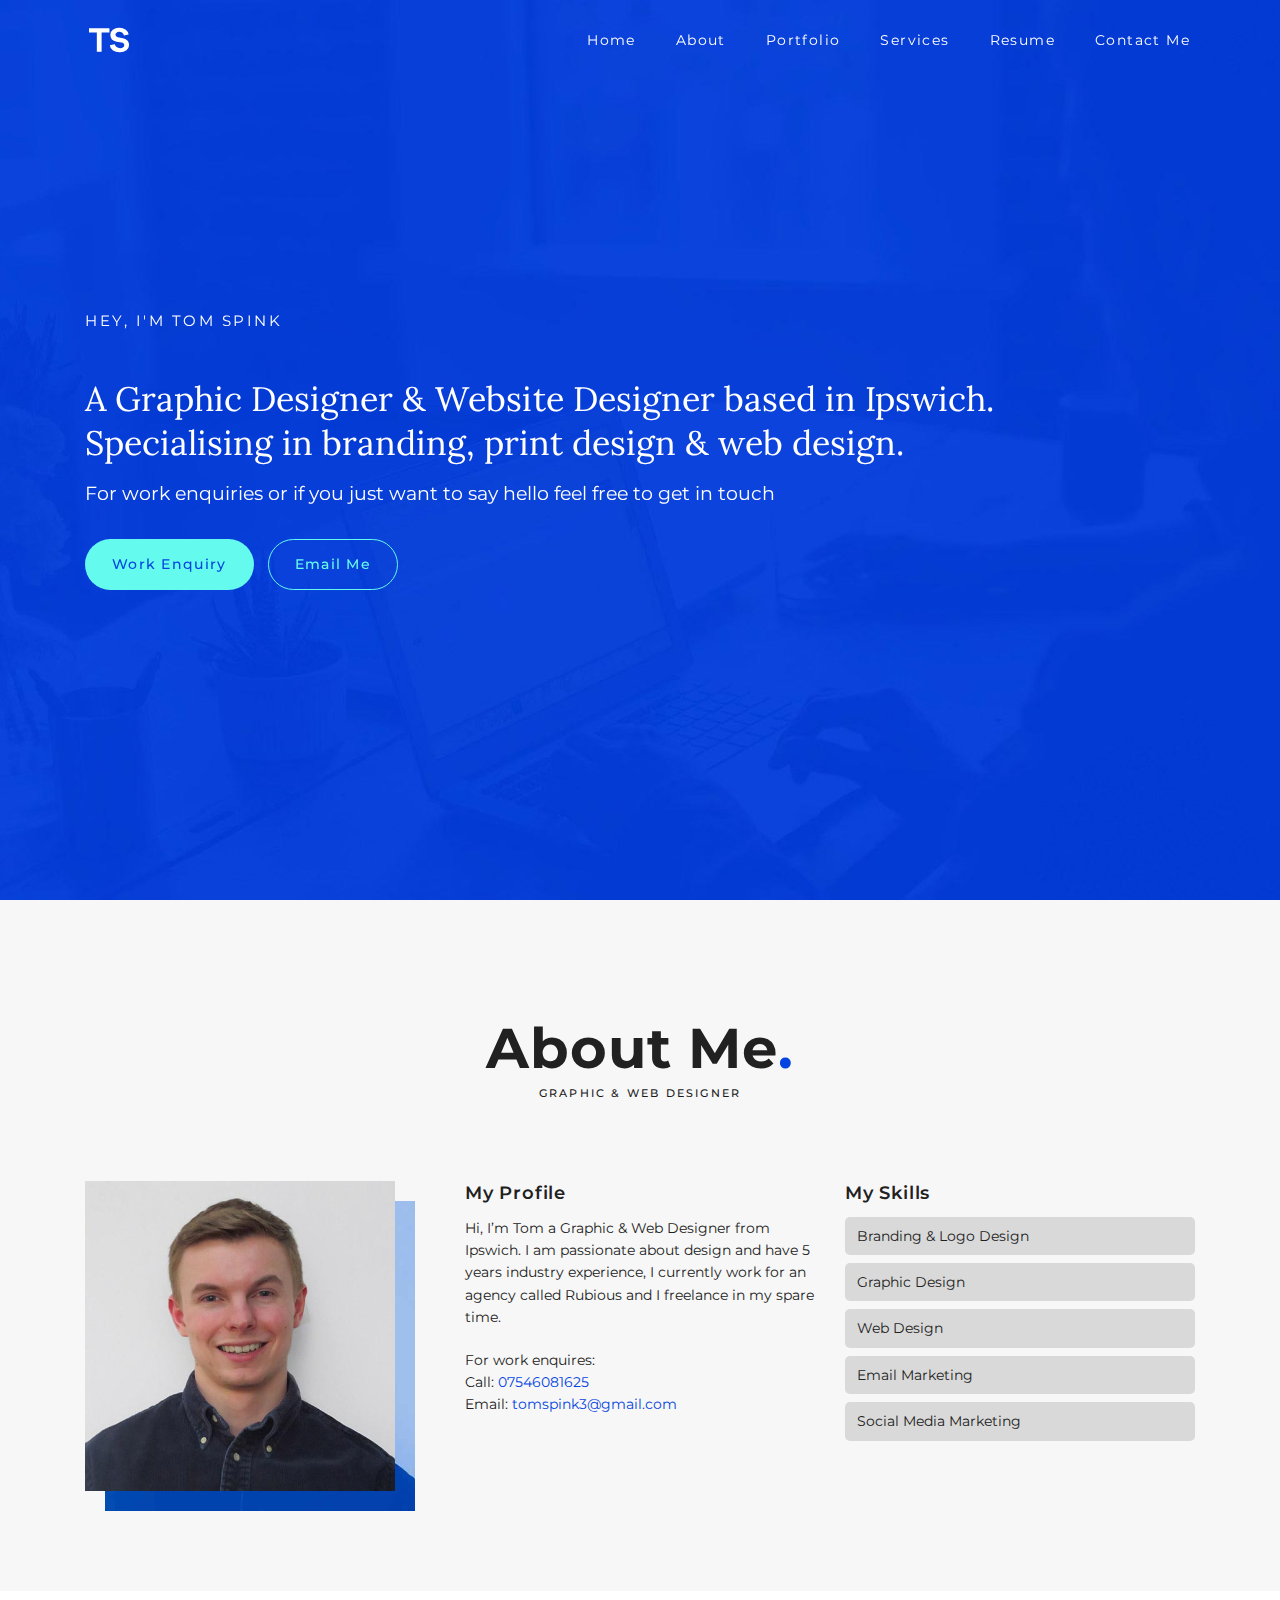
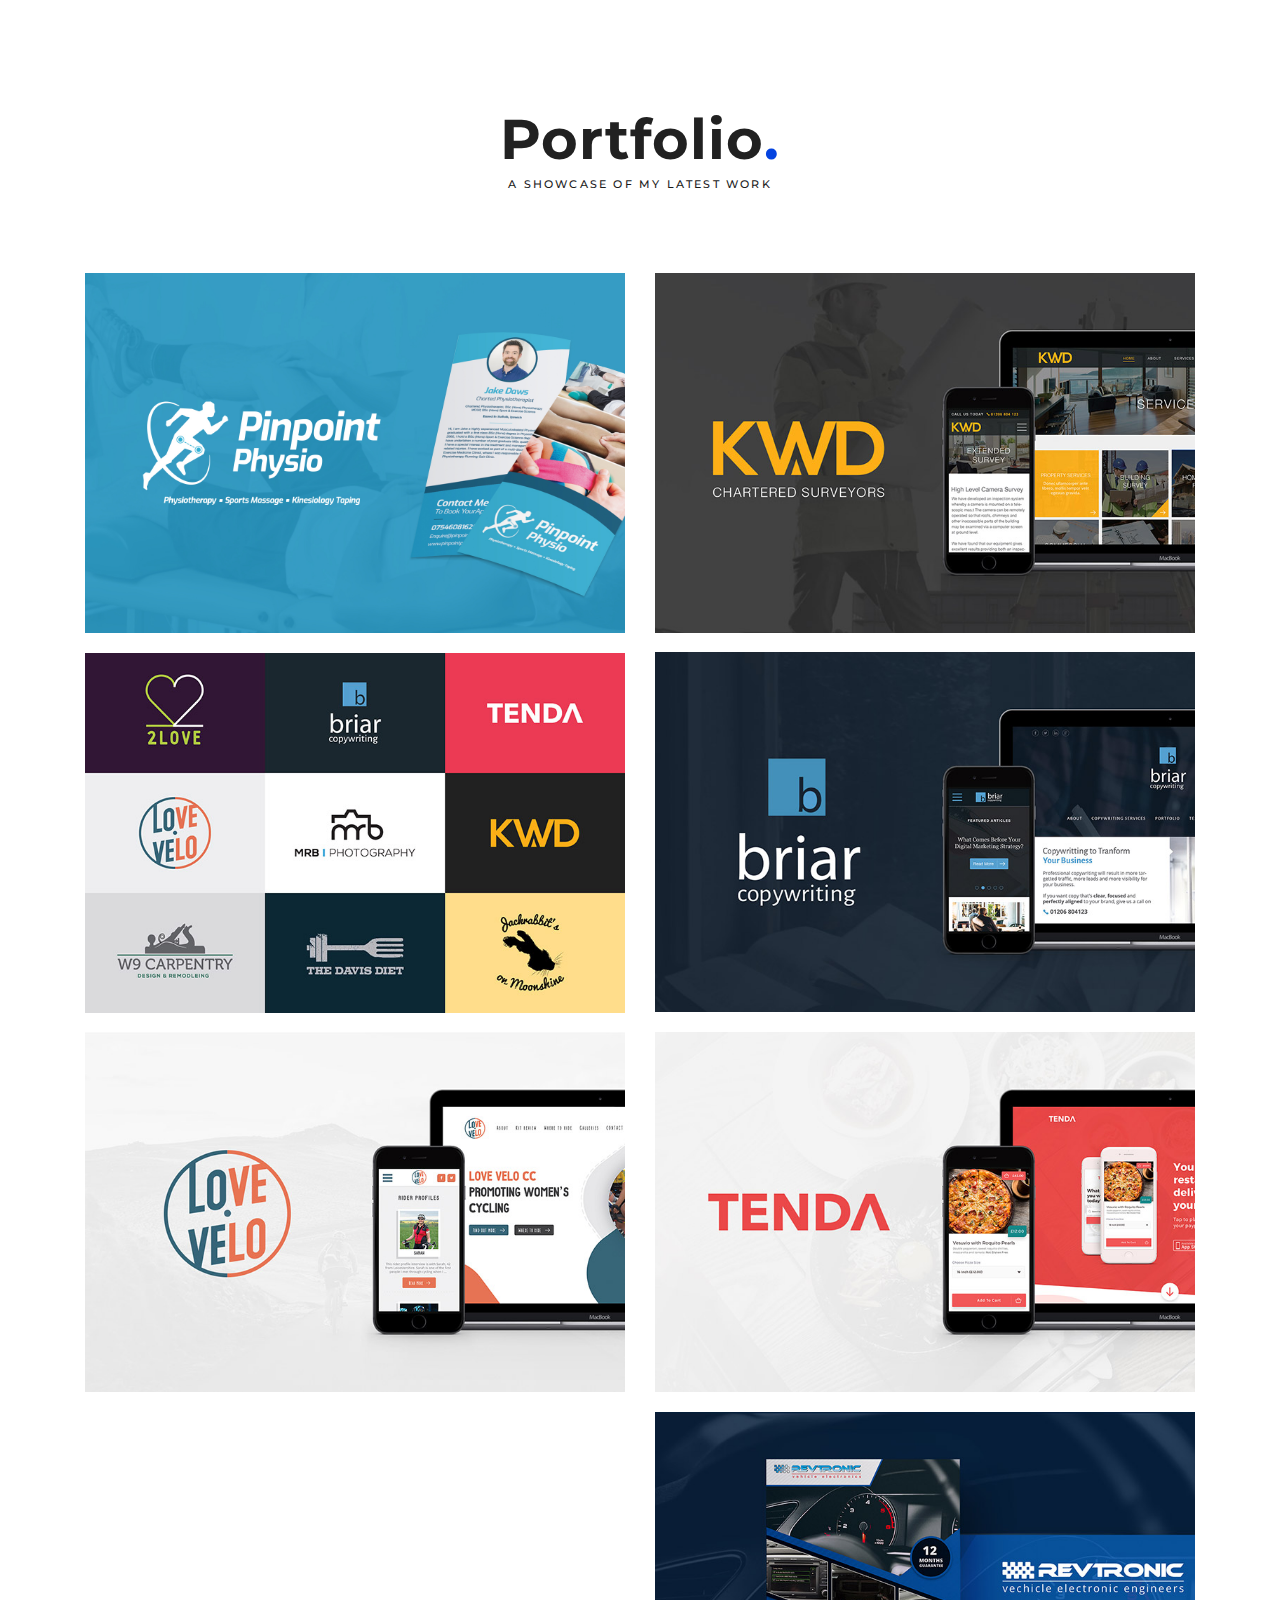
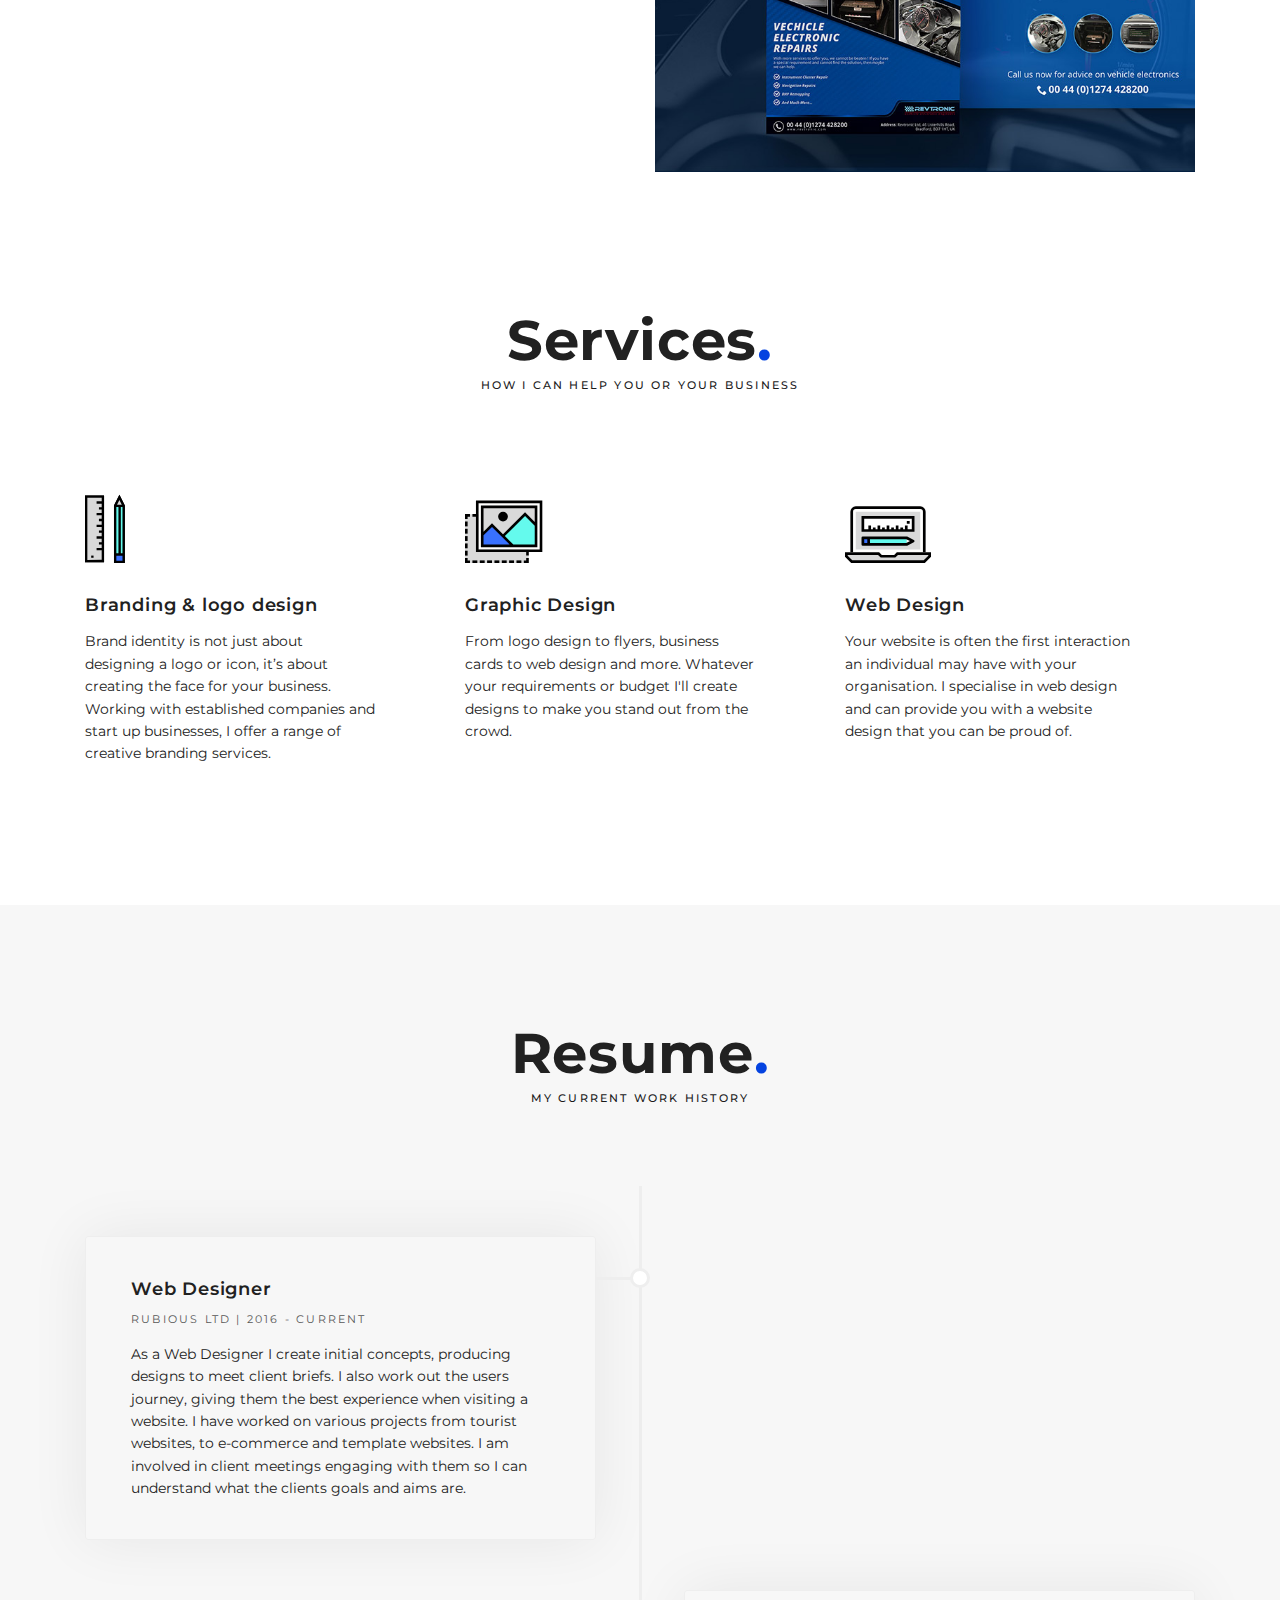
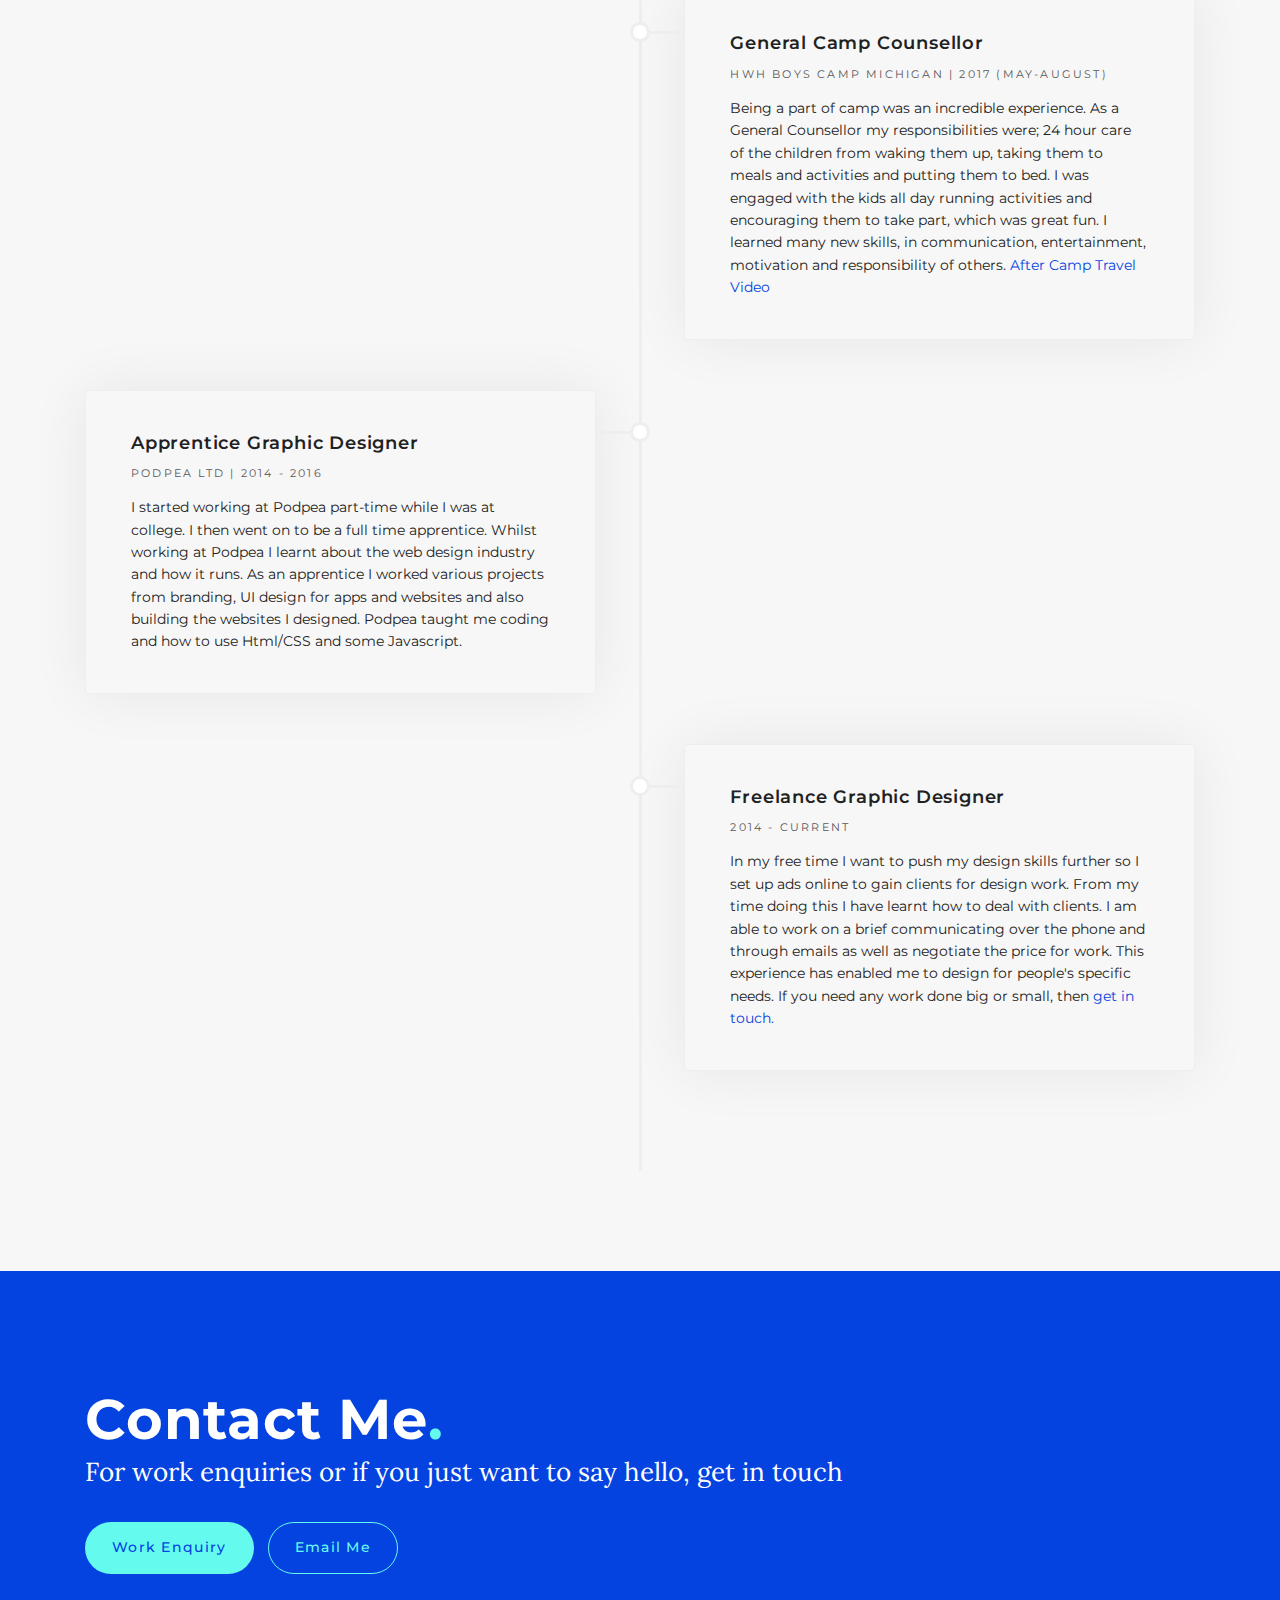
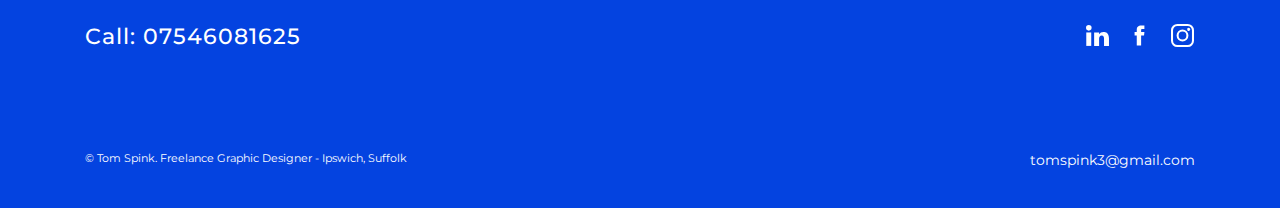
==== commit 71019c7d: "sm-icons updated" ====
--- a/index.html
+++ b/index.html
@@ -12,6 +12,13 @@
 
           gtag('config', 'UA-127447249-1');
         </script>
+        <!-- Google Tag Manager -->
+        <script>(function(w,d,s,l,i){w[l]=w[l]||[];w[l].push({'gtm.start':
+        new Date().getTime(),event:'gtm.js'});var f=d.getElementsByTagName(s)[0],
+        j=d.createElement(s),dl=l!='dataLayer'?'&l='+l:'';j.async=true;j.src=
+        'https://www.googletagmanager.com/gtm.js?id='+i+dl;f.parentNode.insertBefore(j,f);
+        })(window,document,'script','dataLayer','GTM-WMQJ3DS');</script>
+        <!-- End Google Tag Manager -->
         
 		<meta name="description" content="Freelance Graphic Designer & Web Designer based in Ipswich, Suffolk. Specialising in branding, graphic design & web design. 5 years industry experience.">
 		<meta name="keywords" content="tom spink, freelance graphic designer ipswich,  tom, spink, tomspink, web designer, graphic designer, ipswich, web design, branding, print design, logo design, business card design, flyer design, suffolk, essex, norfolk, cambridge">
@@ -57,7 +64,10 @@
 		<link href="assets/css/template.css" rel="stylesheet">
 	</head>
 	<body>
-        
+        <!-- Google Tag Manager (noscript) -->
+        <noscript><iframe src="https://www.googletagmanager.com/ns.html?id=GTM-WMQJ3DS"
+        height="0" width="0" style="display:none;visibility:hidden"></iframe></noscript>
+        <!-- End Google Tag Manager (noscript) -->
 		
         
 
@@ -98,13 +108,12 @@
 				<div class="container">
 					<div class="row">
 						<div class="col-lg-10 col-md-11 col-sm-12">
-                            <h1 class="visuallyhidden">A Graphic Designer & Website Designer based in Ipswich. Specialising in branding, print design & web design.</h1>
                             <div class="header-content">
                                 <div class="intro-name-container">
                                     <span class="intro-name">Hey, i'm tom spink</span>
                                 </div>
                                 <div class="intro-text-container">
-                                    <span class="intro-text">A Graphic Designer & Website Designer based in Ipswich. Specialising in branding, print design & web design.</span>
+                                    <h1 class="intro-text">A Graphic Designer & Website Designer based in Ipswich. Specialising in branding, print design & web design.</h1>
                                 </div>
                                 <div class="sub-intro-text-container">
                                     <span class="sub-intro-text">For work enquiries or if you just want to say hello feel free to get in touch</span>
@@ -465,22 +474,21 @@
                         </div>  
                         <div class="col-md-6">
 							<ul class="social-icons">  
-								<li><a href="https://www.behance.net/TomSpink">
-                                        <svg class="sm-svg sm-svg-behance" xmlns="http://www.w3.org/2000/svg" viewBox="0 0 31.41 18.28"><polygon points="19.86 3.51 27.66 3.51 27.66 1.66 19.86 1.66 19.86 3.51"/><path d="M24.75,9.91c1.88,0,2.72.77,3.08,2.6H21.54c.05-1,.76-2.6,3.21-2.6m-7.07,4.22c0,4.07,2.75,6.92,7.18,6.92,3.18,0,5.19-.89,6.28-4H28c-.24.82-1.5,1.28-3,1.28-2.15,0-3.35-.84-3.45-3.14H31.68c.27-4-2-8-6.83-8a6.82,6.82,0,0,0-7.18,6.95" transform="translate(-0.29 -3.05)"/><path d="M4.2,18.08v-5H8.85c1.82,0,3.07.74,3.07,2.6s-1.47,2.39-3.15,2.39Zm0-12h4c1.52,0,2.94.36,2.94,2.09,0,1.53-1.12,2.16-2.61,2.16H4.2Zm12.36,9.94A4.48,4.48,0,0,0,13,11.46a4,4,0,0,0,2.64-3.79c0-3.38-2.5-4.62-6.2-4.62H.29V21.33H9.71c3.51,0,6.86-1.58,6.86-5.27Z" transform="translate(-0.29 -3.05)"/>
-                                        </svg>
-                                    </a>
-                                </li>
                                 <li>
-                                    <a href="https://www.linkedin.com/in/tomspink1/">
+                                    <a href="https://www.linkedin.com/in/tomspink1/" target="_blank">
                                      <svg class="sm-svg sm-svg-linkedin" xmlns="http://www.w3.org/2000/svg" viewBox="0 0 26.33 23.89"><path d="M3.6,6.4A3.2,3.2,0,1,0,.4,3.2,3.2,3.2,0,0,0,3.6,6.4" transform="translate(-0.4)"/><polygon points="0.31 23.85 6 23.85 6 8.45 0.31 8.45 0.31 23.85"/><path d="M15.39,15.52c0-1.77.89-3.49,3-3.49s2.65,1.73,2.65,3.45v8.41h5.67V15.13C26.73,9,22.9,8,20.54,8a5.87,5.87,0,0,0-5.15,2.56V8.49H9.71v15.4h5.68Z" transform="translate(-0.4)"/>
                                     </svg>
                                     </a>
                                 </li>
-                                <li><a href="https://twitter.com/Thomas_Spink">
-                                        <svg class="sm-svg sm-svg-twitter" xmlns="http://www.w3.org/2000/svg" viewBox="0 0 24.72 18.84"><path d="M24,3.42a8.6,8.6,0,0,1-3.18,1.06h0A5.25,5.25,0,0,0,17.15,3,5,5,0,0,0,12,7.78a4.5,4.5,0,0,0,.13,1.07h0a14.46,14.46,0,0,1-10.51-5,4.62,4.62,0,0,0,1.55,6.32A3.44,3.44,0,0,1,1,9.67c0,1.67.82,3.87,3.93,4.68a4.29,4.29,0,0,1-2.12.15C3,15.9,5.06,17.74,7.35,17.74a9.46,9.46,0,0,1-7.35,2,16.08,16.08,0,0,0,8,2.12c8.23,0,14.62-6.26,14.27-14v0s0,0,0-.06,0,0,0-.07a8.51,8.51,0,0,0,2.47-2.45A9.38,9.38,0,0,1,21.89,6,5.14,5.14,0,0,0,24,3.42" transform="translate(0 -3)"/>
-                                        </svg>
+                                <li><a href="https://www.facebook.com/Tomspink01/" target="_blank">
+                                        <svg  class="sm-svg sm-svg-fb"  xmlns="http://www.w3.org/2000/svg" viewBox="0 0 24 24.00002"><path d="M13.69261,22.32061H9.143v-10.32H6.8688V8.44277H9.143V6.3079c0-2.90124,1.28447-4.62849,4.92991-4.62849h3.036V5.23718H15.21284c-1.42126,0-1.51467.49786-1.51467,1.42617l-.00556,1.77942H17.1312l-.40258,3.55779h-3.036Z" /></svg>
                                     </a>
-                                </li>		
+                                </li>
+                                
+                                <li><a href="https://www.instagram.com/tomspink01/"  target="_blank">
+                                        <svg class="sm-svg sm-svg-insta" xmlns="http://www.w3.org/2000/svg" viewBox="0 0 24 24.00002"><path d="M21.87071,17.37688a4.49885,4.49885,0,0,1-4.49388,4.49374H6.623A4.49863,4.49863,0,0,1,2.1294,17.37688V6.62314A4.49881,4.49881,0,0,1,6.623,2.1294H17.37669a4.49894,4.49894,0,0,1,4.49387,4.49374V17.37688ZM17.37669,0H6.623A6.63063,6.63063,0,0,0,0,6.62314V17.37688A6.63054,6.63054,0,0,0,6.623,24H17.37669A6.63067,6.63067,0,0,0,24,17.37688V6.62314A6.63057,6.63057,0,0,0,17.37669,0Z"/><path d="M11.99993,16.05467a4.05466,4.05466,0,1,1,4.05482-4.05452A4.05924,4.05924,0,0,1,11.99993,16.05467Zm0-10.23858a6.18406,6.18406,0,1,0,6.18425,6.18421A6.19115,6.19115,0,0,0,11.99993,5.81609Z"/><path d="M18.44358,4.0105a1.56067,1.56067,0,1,0,1.10444.45711A1.5675,1.5675,0,0,0,18.44358,4.0105Z"/></svg>
+                                    </a>
+                                </li>
 							</ul>
 						
                         </div>
--- a/assets/css/template.css
+++ b/assets/css/template.css
@@ -2533,6 +2533,10 @@
     color: white;
     line-height: 44px;
     margin-top: 100px;
+    font-weight: 200;
+    text-transform: none;
+    letter-spacing: 0px;
+    margin: 0px;
 }
 .sub-intro-text{
     font-size: 19px;
@@ -2629,7 +2633,7 @@
 .module-slides h4,
 .module-slides h3,
 .module-slides h4 {
-    text-transform: uppercase;
+    text-transform: none;
 }
 
 .module-header h1.h1,
@@ -4306,8 +4310,6 @@
     height: 23px;
     fill: #ffffff;
     transition: all .1s ease-in-out;
-    margin-left: 20px;
-    margin-right: 20px;
 }
 .sm-svg-behance{
     width: 30px;
@@ -4319,6 +4321,22 @@
 .sm-svg-twitter{
     width: 25px;
     height: 21px;
+    fill: #ffffff;
+    transition: all .1s ease-in-out;
+}
+
+.sm-svg-fb{
+    width: 25px;
+    height: 23px;
+    fill: #ffffff;
+    transition: all .1s ease-in-out;
+     margin-right: 14px;
+    margin-left: 14px;
+}
+
+.sm-svg-insta{
+    width: 25px;
+    height: 23px;
     fill: #ffffff;
     transition: all .1s ease-in-out;
 }
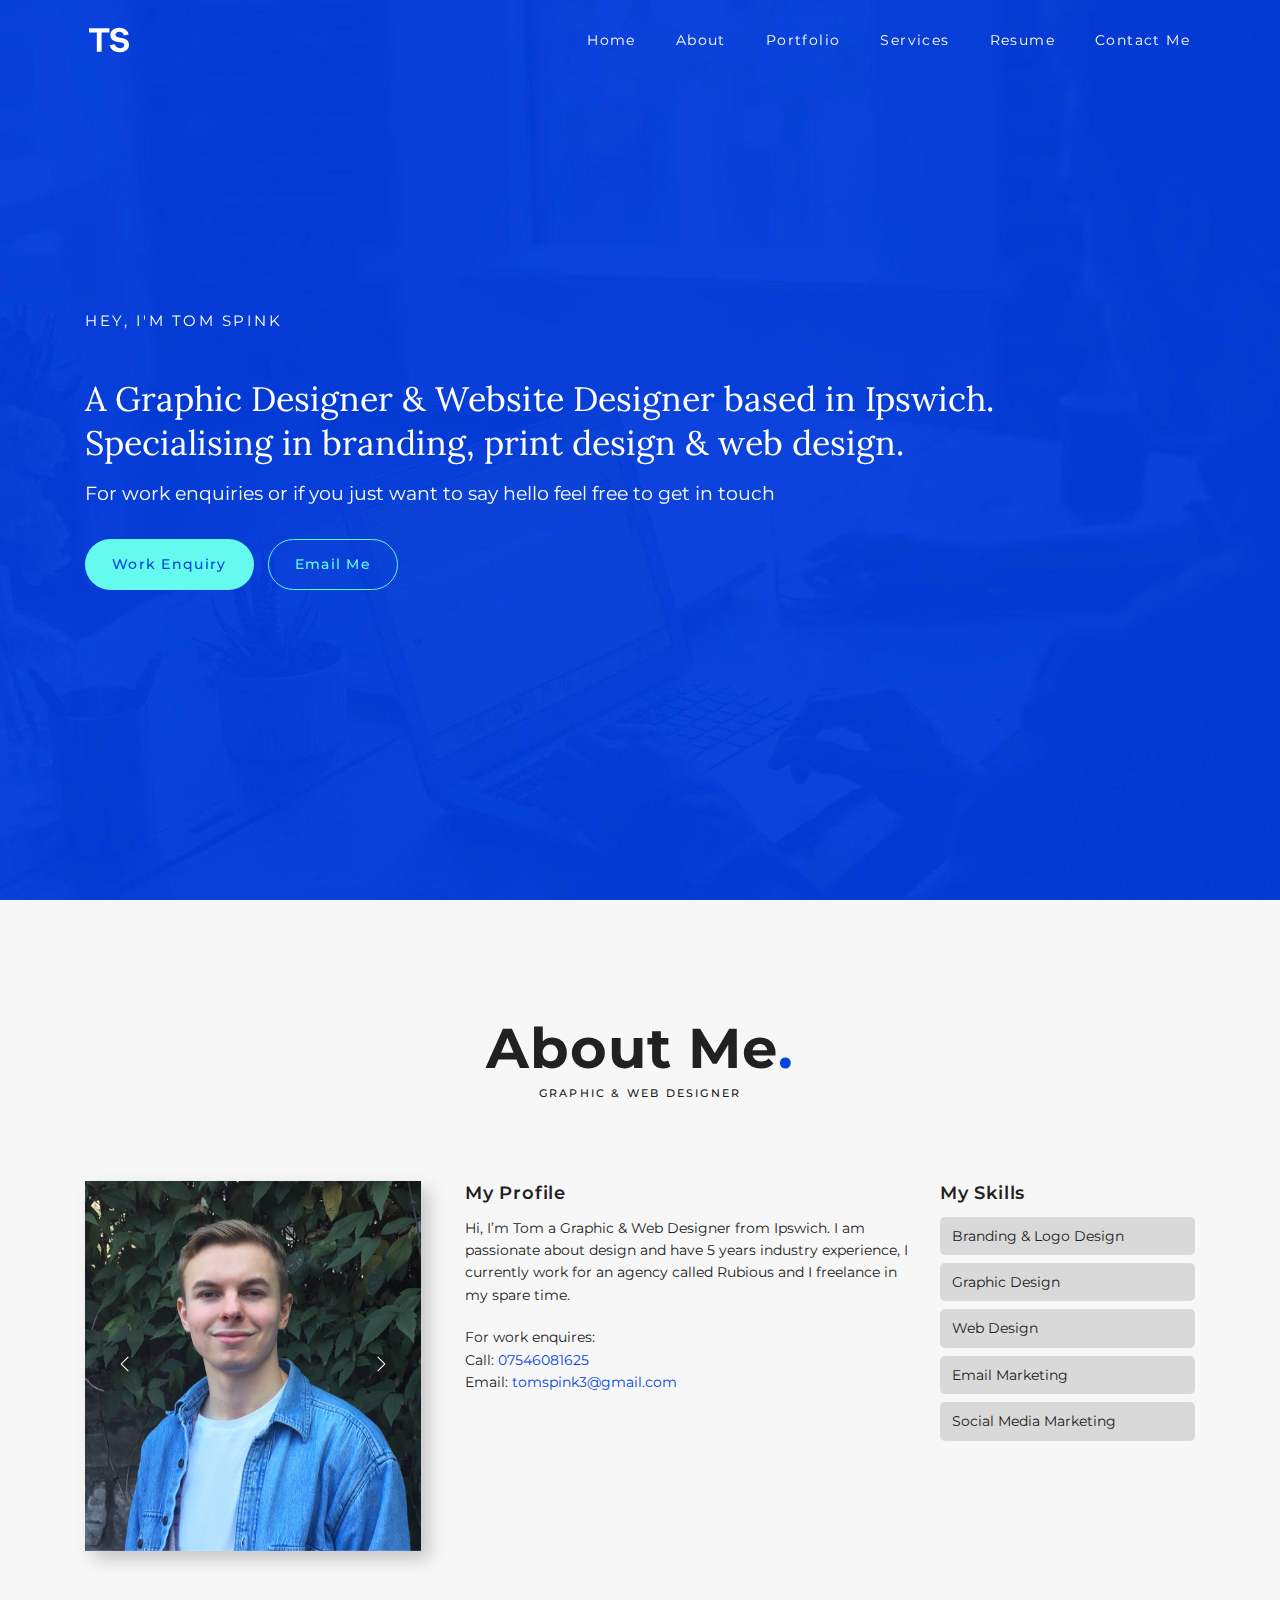
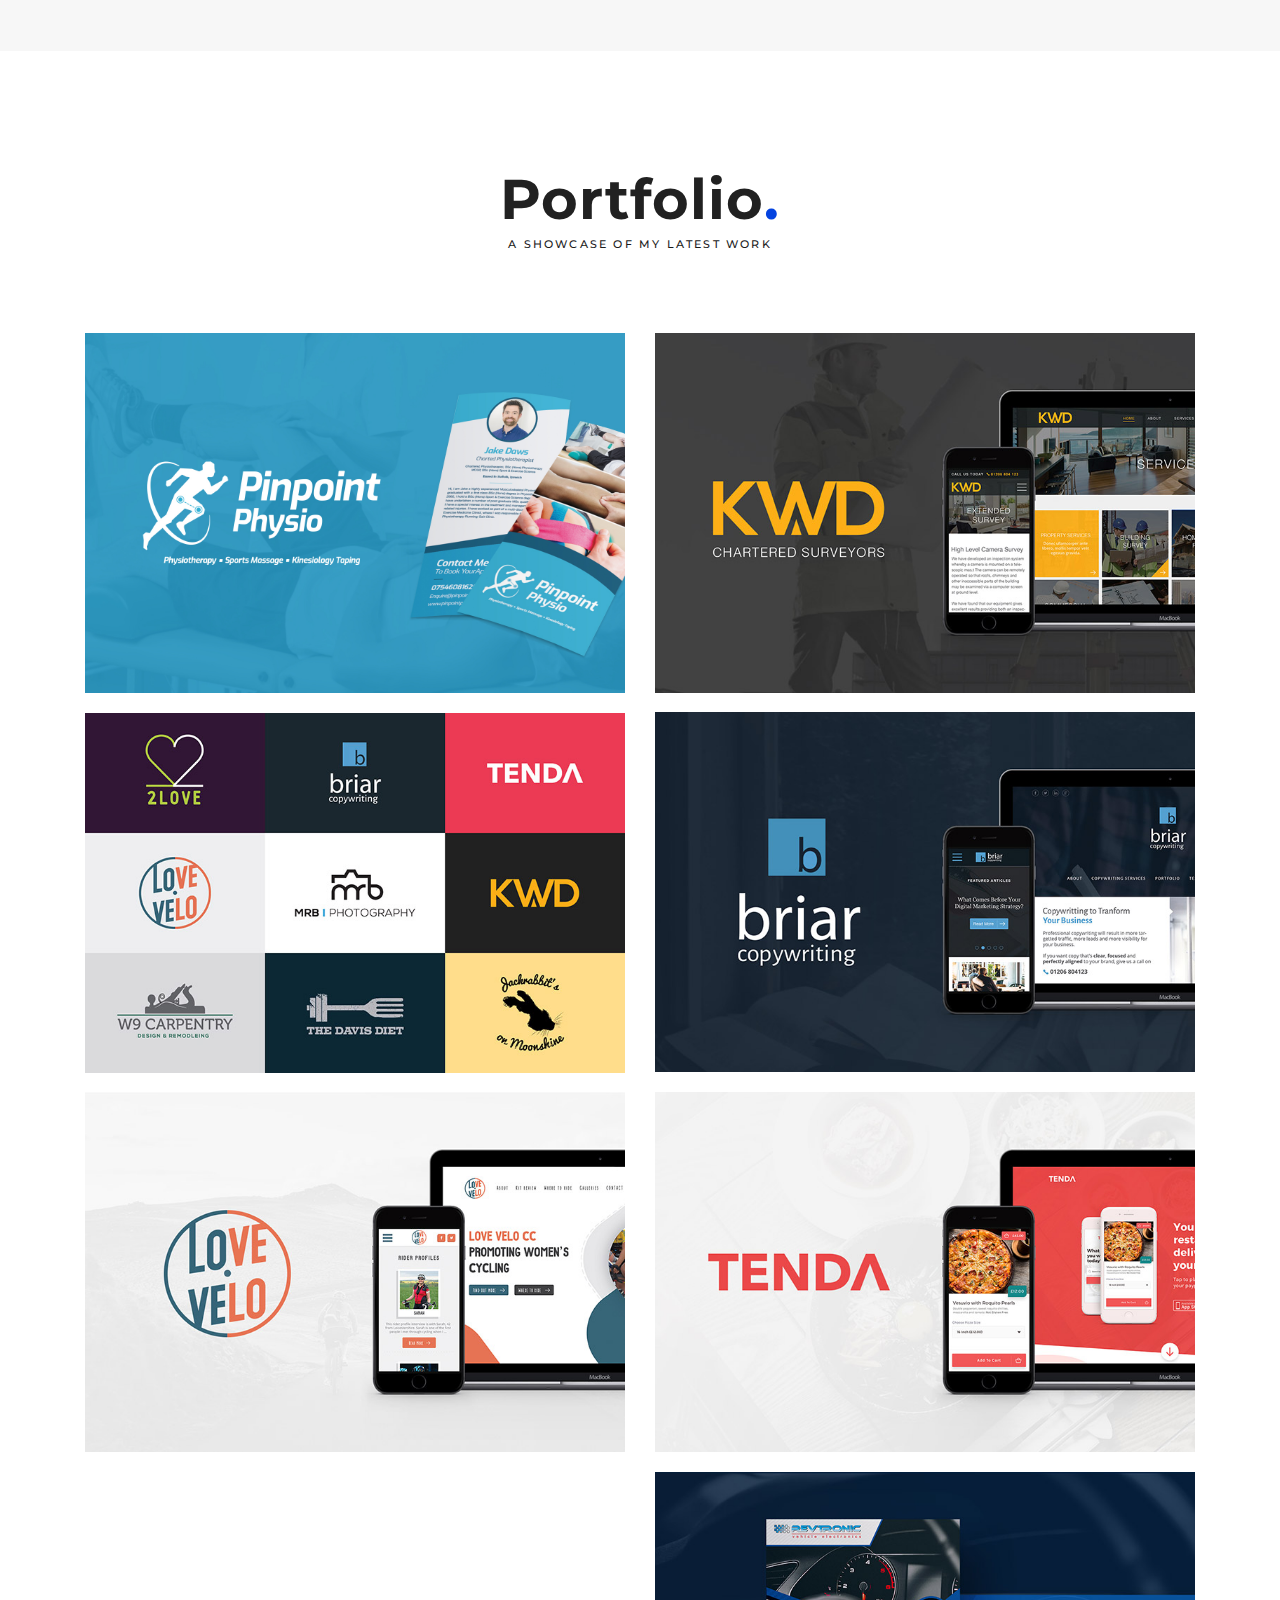
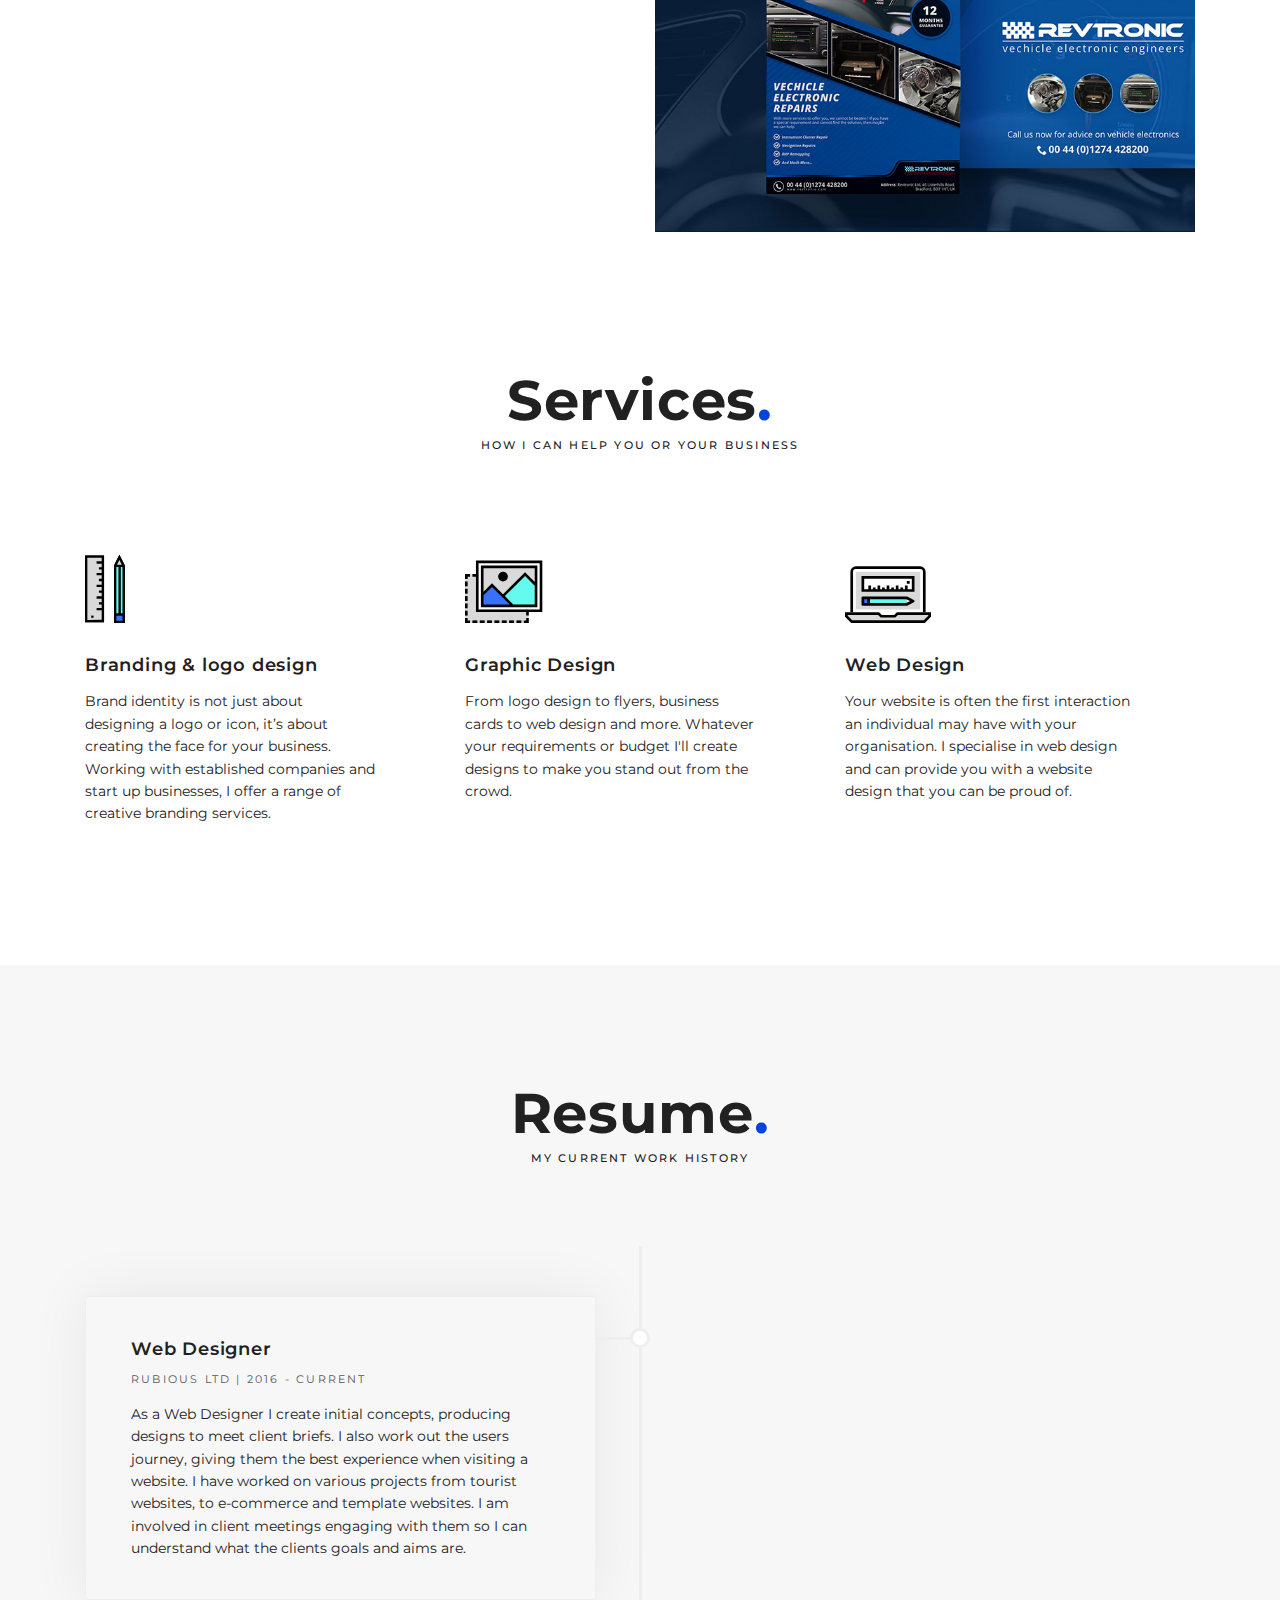
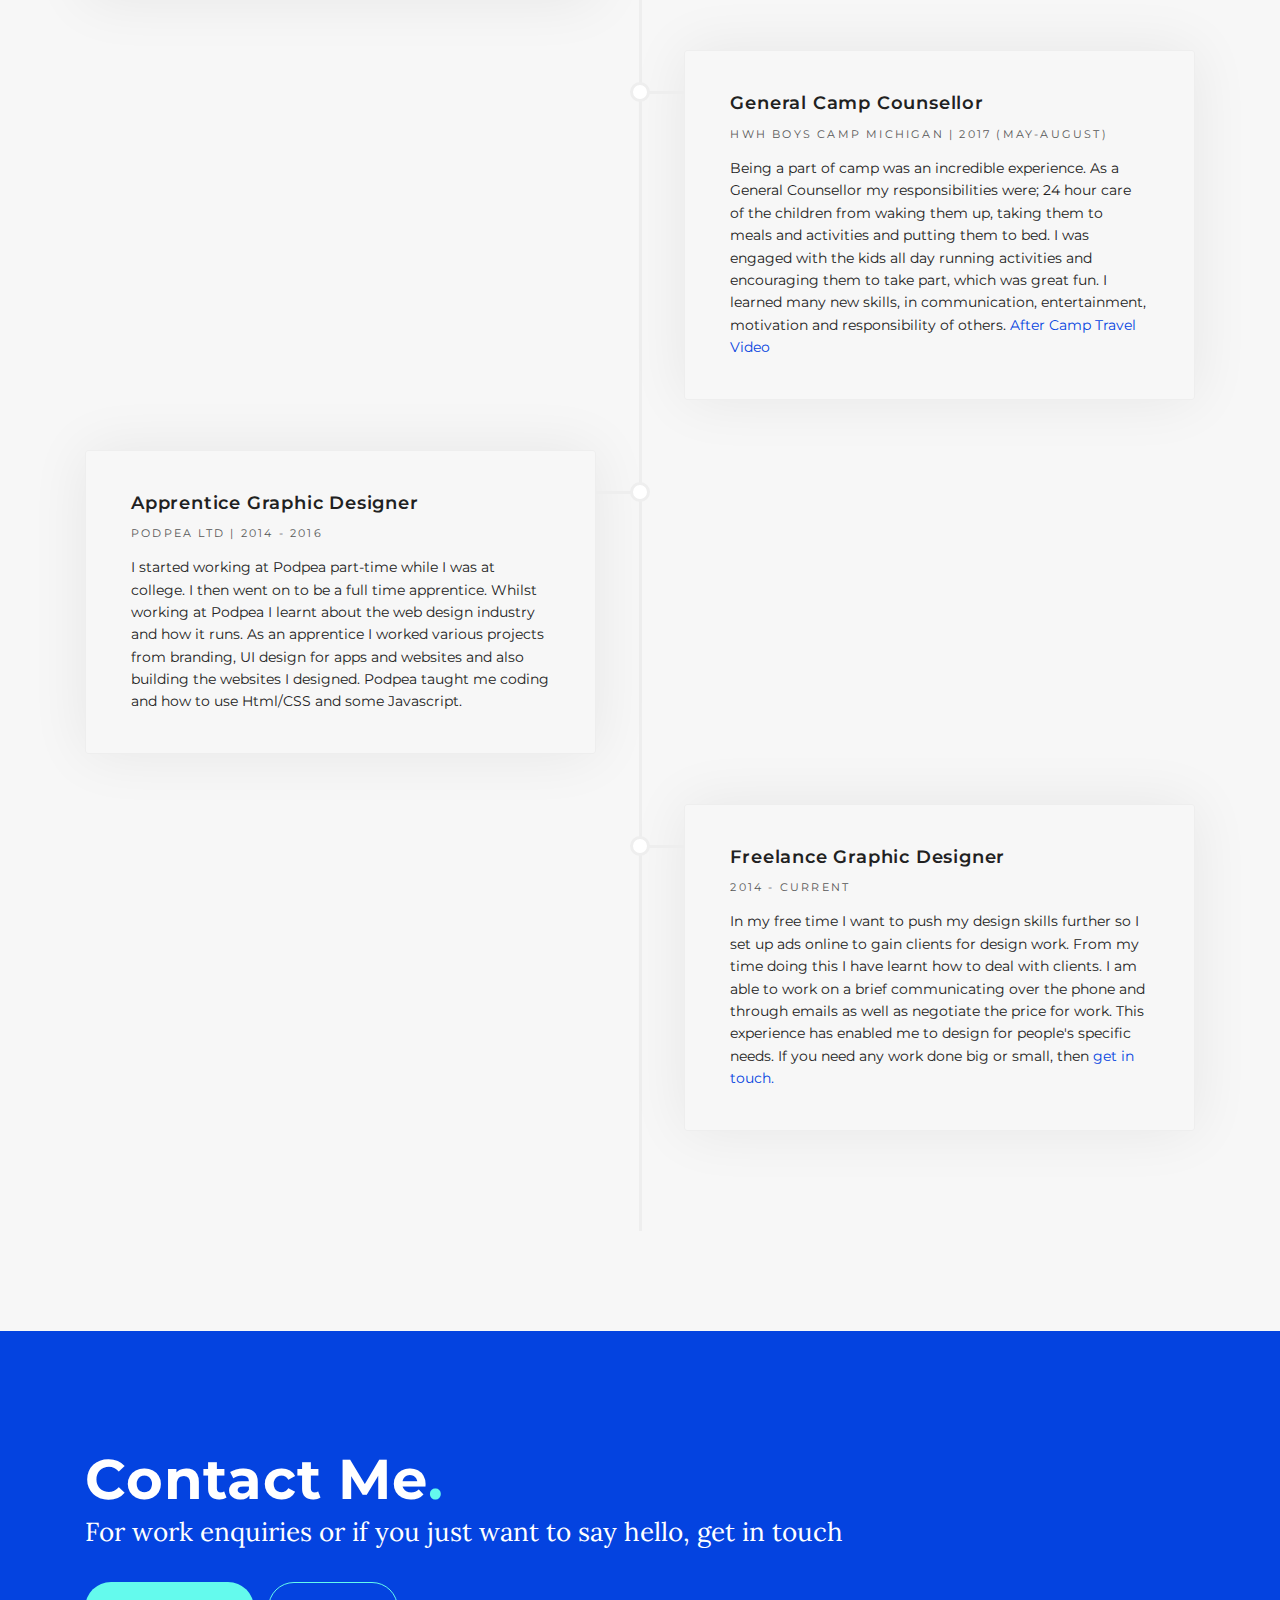
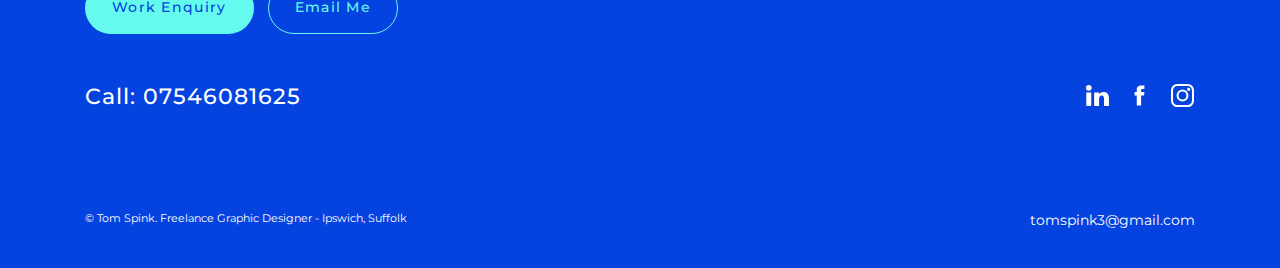
==== commit 9877d4fa: "about profile image - updated with slider" ====
--- a/index.html
+++ b/index.html
@@ -144,26 +144,18 @@
 					<div class="row">
                         
 						<div class="col-lg-4 col-md-4 col-sm-12 col-xs-12 profile-img-size js-tilt">
-                            <div class="profile-image-container">
-                                <div class="pp-img-shadow">
-                                    <!--<div class="image-slider owl-carousel fadeOut ">-->
-                                        <img class="pp-image-size" src="assets/images/pp-profile-1-2.jpg" alt="Profile Picture">                
-                                        <!--<img class="pp-image-size" src="assets/images/pp-profile-2.jpg">   -->         
-                                    <!-- </div> -->
-                                </div>
-                                <div class="pp-image-size-shadow">
-                                    <img class="pp-image-size pp-img-shadow-size" src="assets/images/pp-500-duo.jpg" alt="Profile Picture">
-                                </div>
+                            <div class=" profile-image-container image-slider owl-carousel  fadeOut">
+                                <img class="owl-lazy pp-image-size" src="assets/images/website-photo-01.jpg" alt="Profile Picture">
+                                <img class="owl-lazy pp-image-size" src="assets/images/website-photo-02.jpg" alt="Profile Picture">
                             </div>
-                            <!--<p class="pp-image-shadow"><img src="assets/images/pp-1.jpg" ></p>-->
-						</div>
-						<div class="col-lg-4 col-md-4 col-sm-6 col-xs-12 about-me-profile-text">
+						</div>
+						<div class="col-lg-5 col-md-5 col-sm-6 col-xs-12 about-me-profile-text">
 							<h3>My Profile</h3>
 							<p>Hi, I’m Tom a Graphic & Web Designer from Ipswich. I am passionate about design and have 5 years industry experience, I currently work for an agency called Rubious and I freelance in my spare time.</p>
                             <span> For work enquires: <br>Call: <a class="a-tags" href="tel:07546081625">07546081625</a><br> Email: <a class="a-tags" href="mailto:tomspink3@gmail.com">tomspink3@gmail.com</a> </span>
                             <p></p>
 						</div>
-						<div class="col-lg-4 col-md-4 col-sm-6 col-xs-12 my-skills-text">
+						<div class="col-lg-3 col-md-3 col-sm-6 col-xs-12 my-skills-text">
 							<h3>My Skills</h3>
                             <div class="skills-bar">
 									<div class="skills-title">Branding & Logo Design</div>
--- a/assets/css/template.css
+++ b/assets/css/template.css
@@ -2993,10 +2993,28 @@
 /** Profile image effects---------------------------------------- **/ 
 
 
+
+
 .profile-image-container{
-    width: calc(100% - 40px);
+    width: calc(100% - 14px);
     z-index: 0;
     position: relative;  
+}
+
+@media (max-width: 767px){
+    .profile-image-container{
+        width: calc(50% - 0px);
+        left: 25%;
+        
+    }
+}
+
+@media (max-width: 500px){
+.profile-image-container{
+        width: calc(100% - 0px);
+        left: 0px;
+        
+    }
 }
 
 .profile-img-size{
@@ -3037,17 +3055,8 @@
 }
 
 
-@media (max-width: 767px){
-    .profile-image-container{
-        width: calc(100% - 20px);
-    }
-    .pp-image-size-shadow{
-        width: 315px;
-    }
-    .pp-img-shadow{
-        width: 315px;
-    }
-}
+
+
 
 @media (max-width: 767px) and (min-width: 576px){
     /**
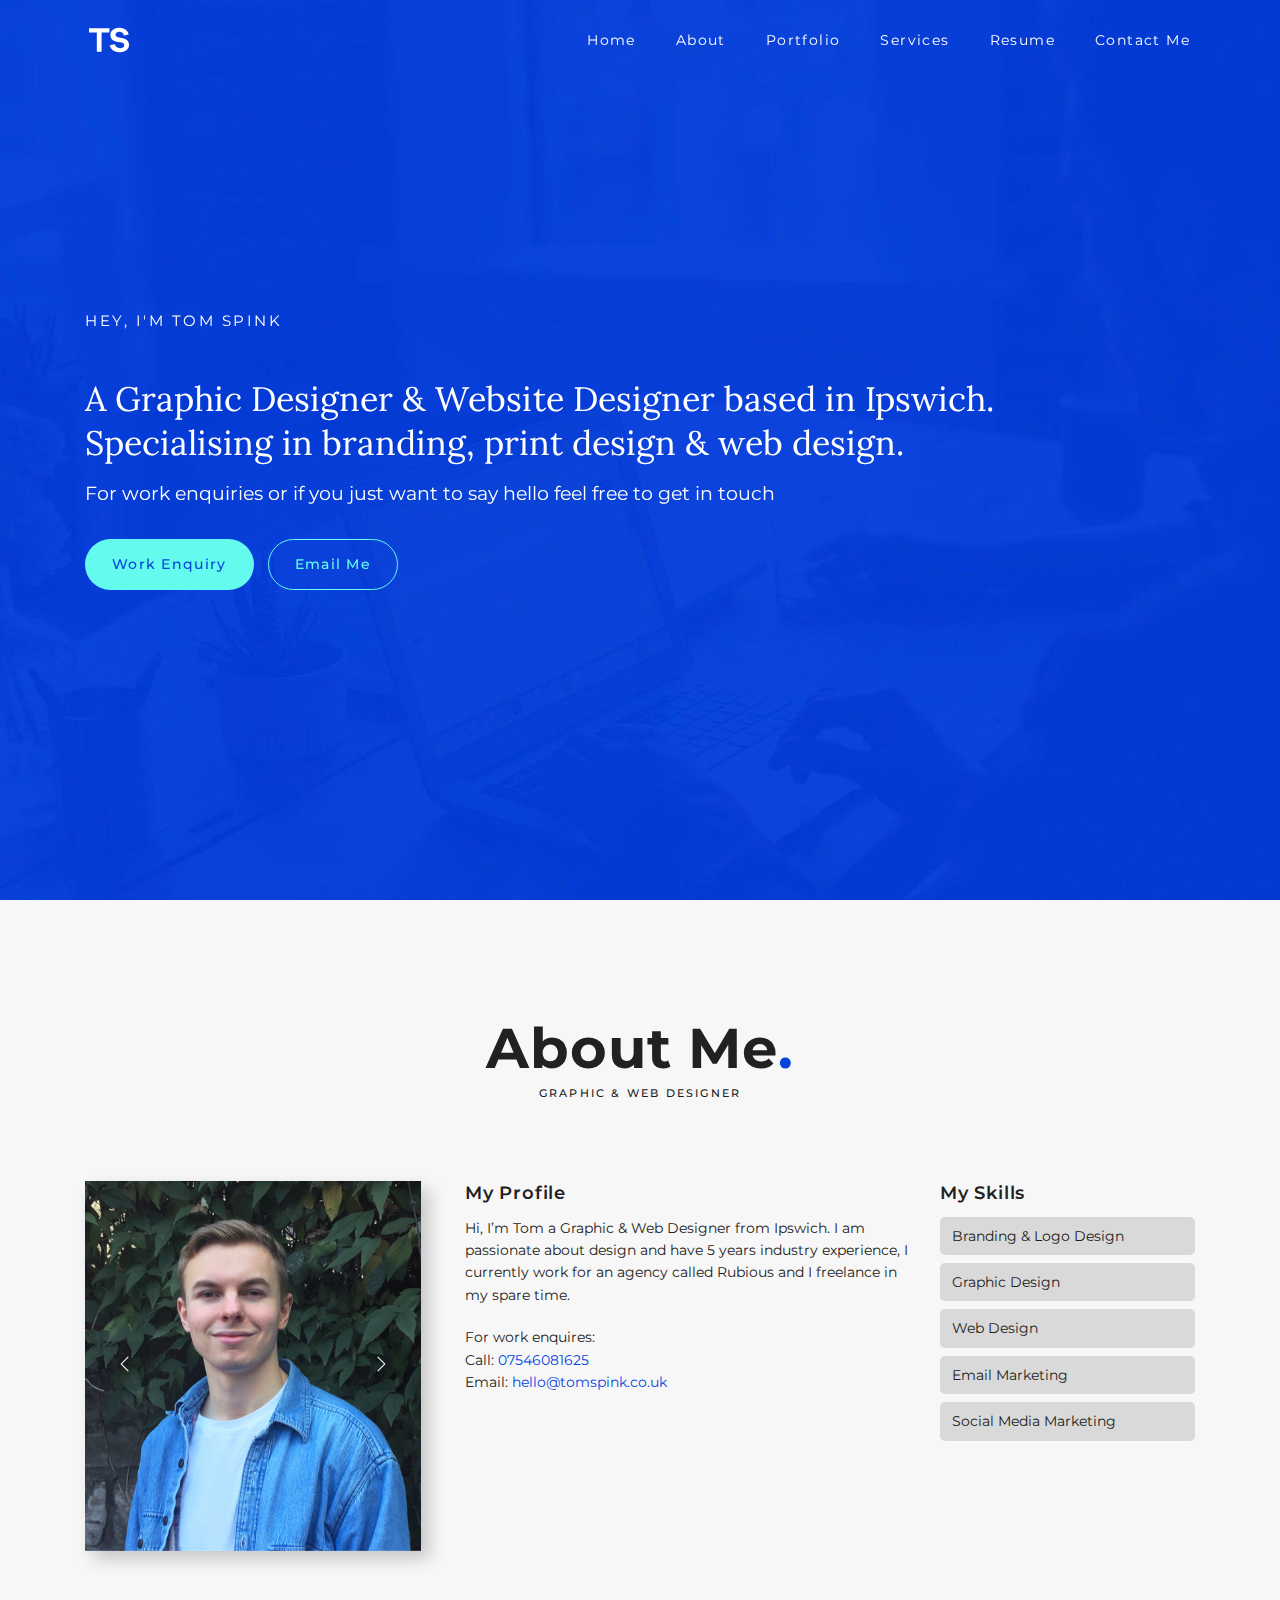
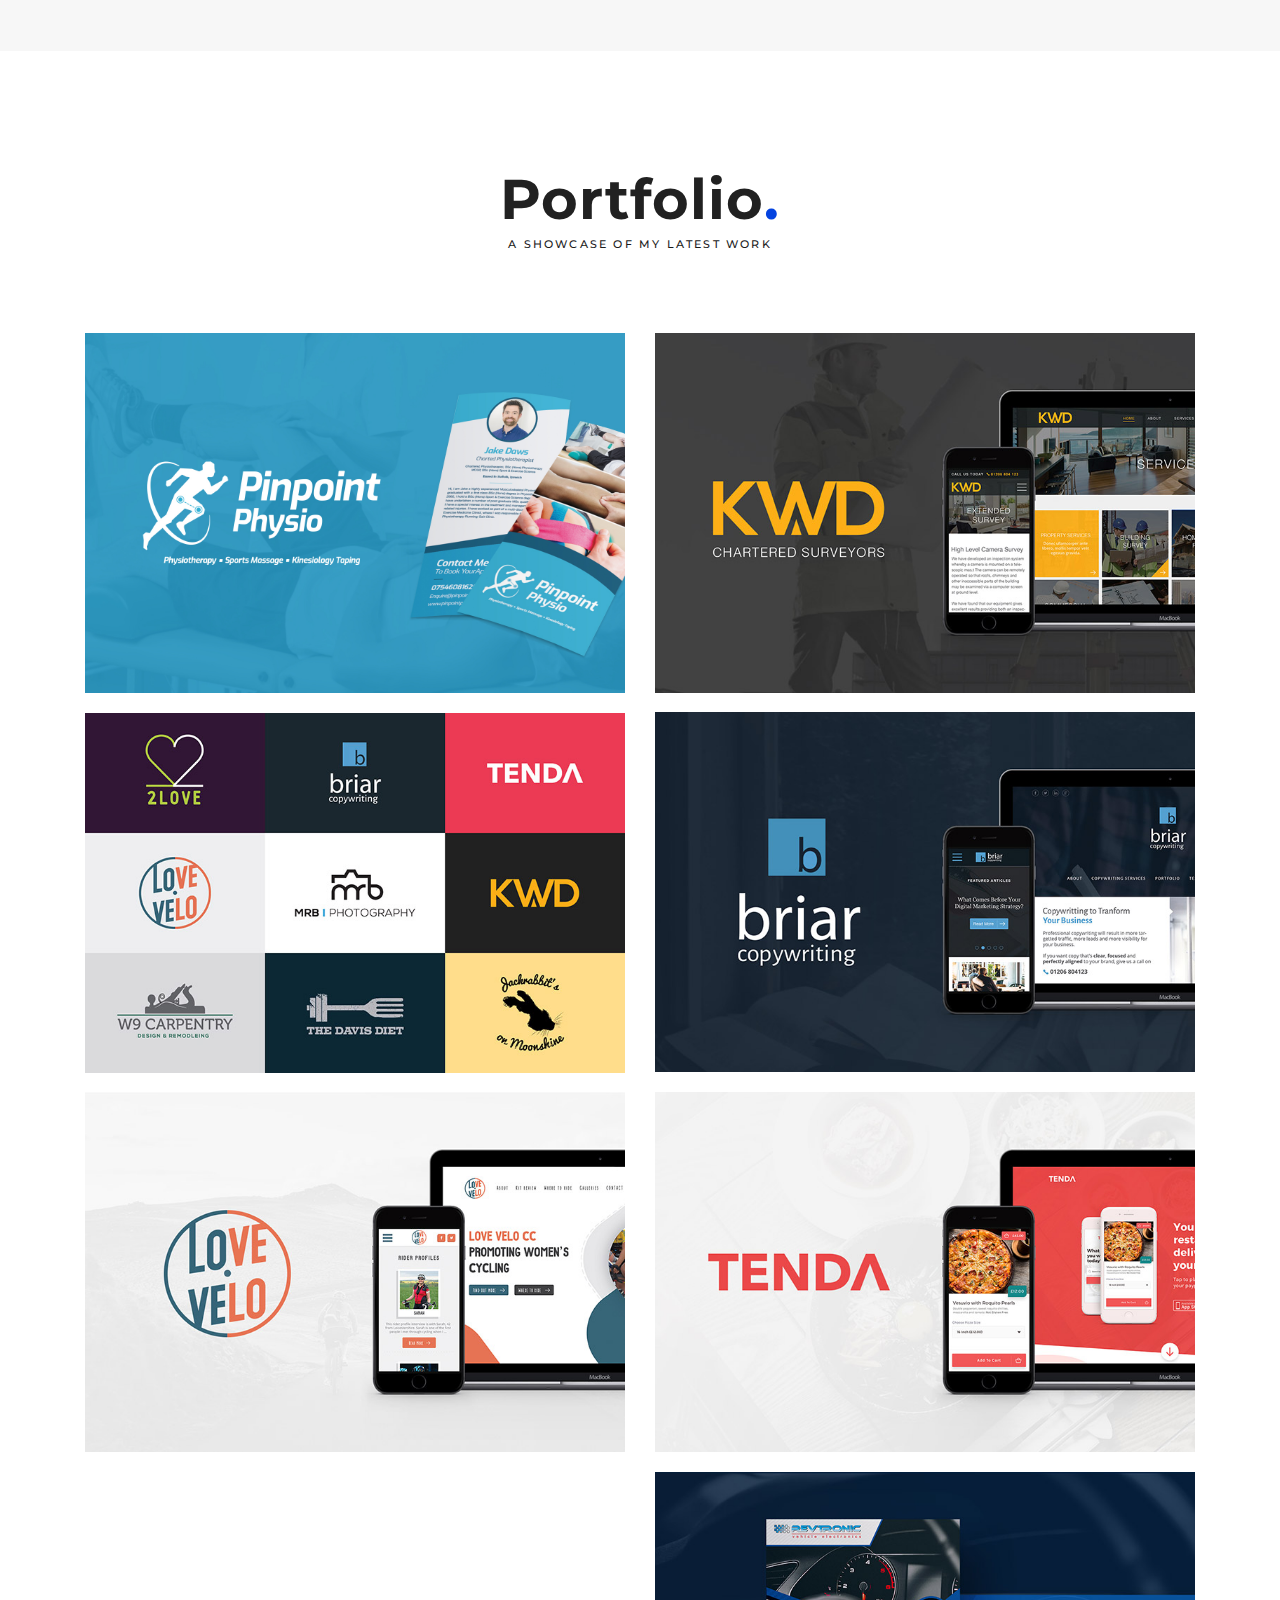
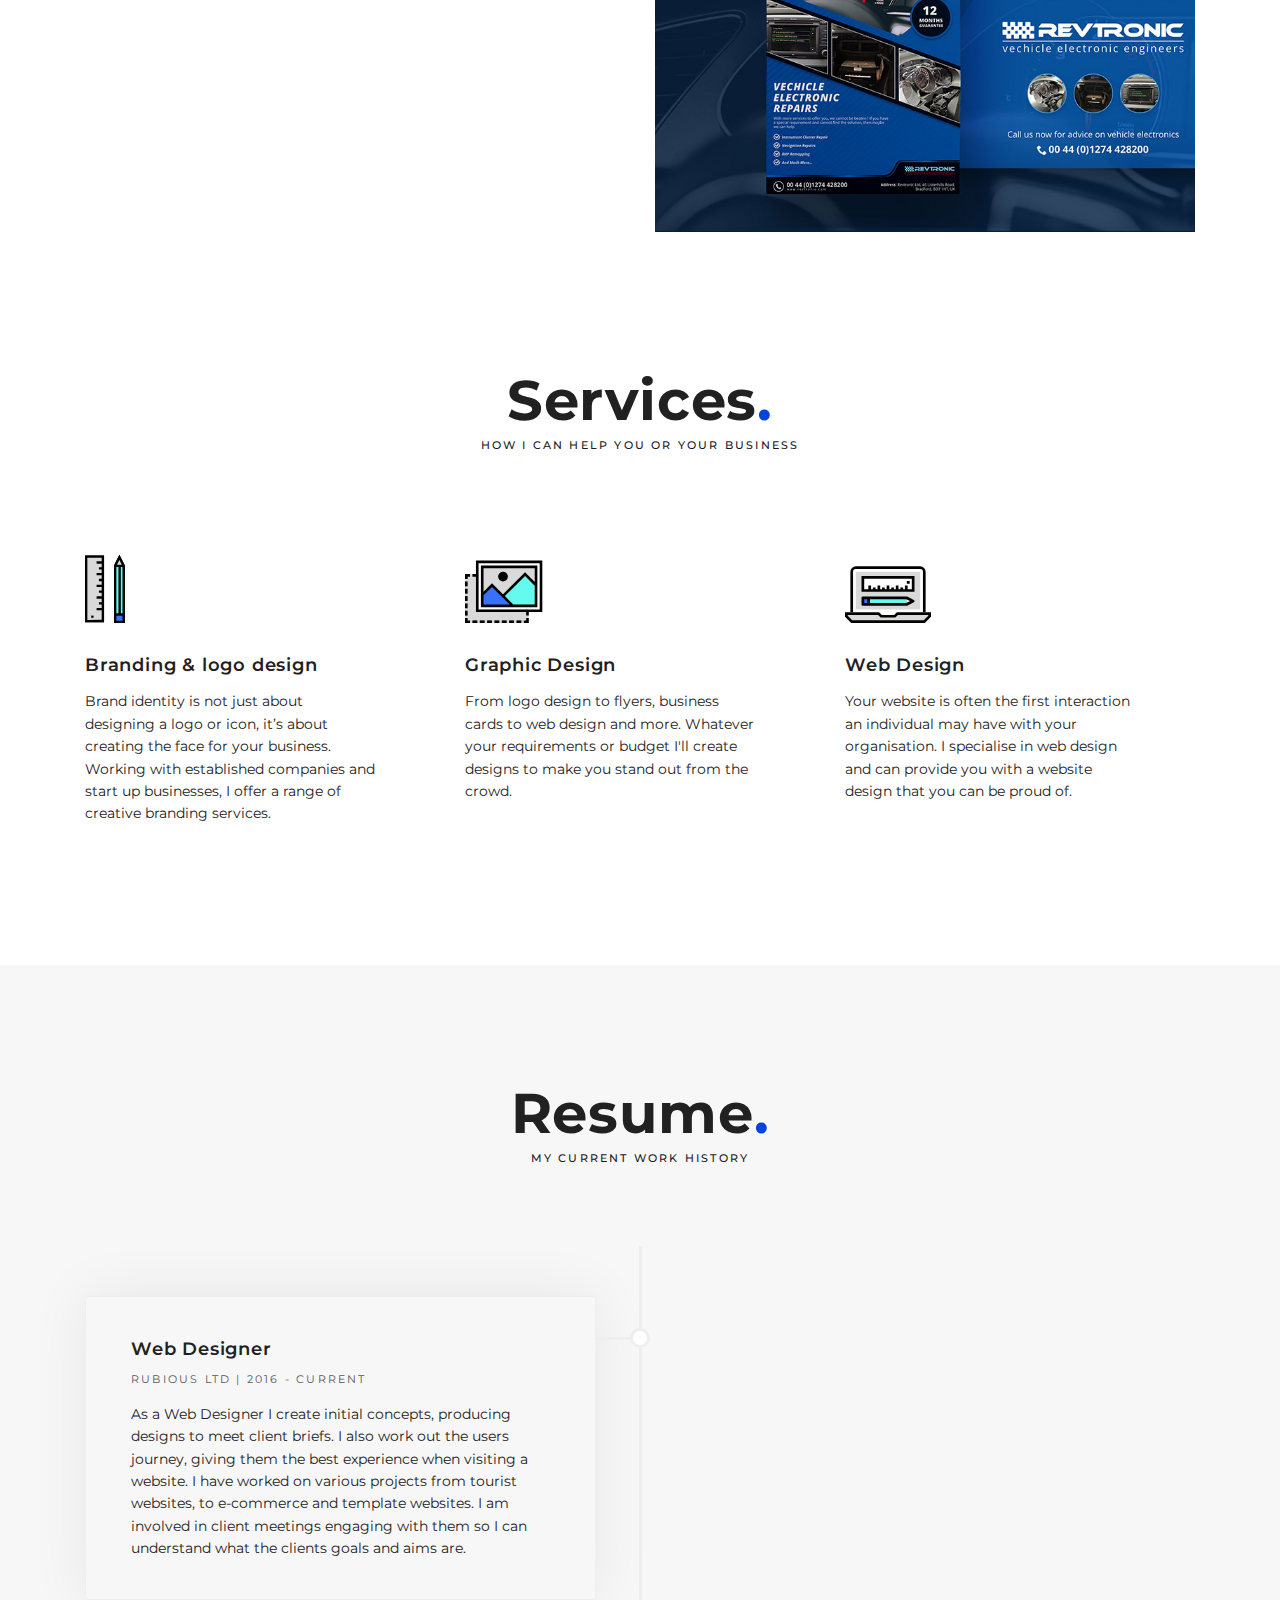
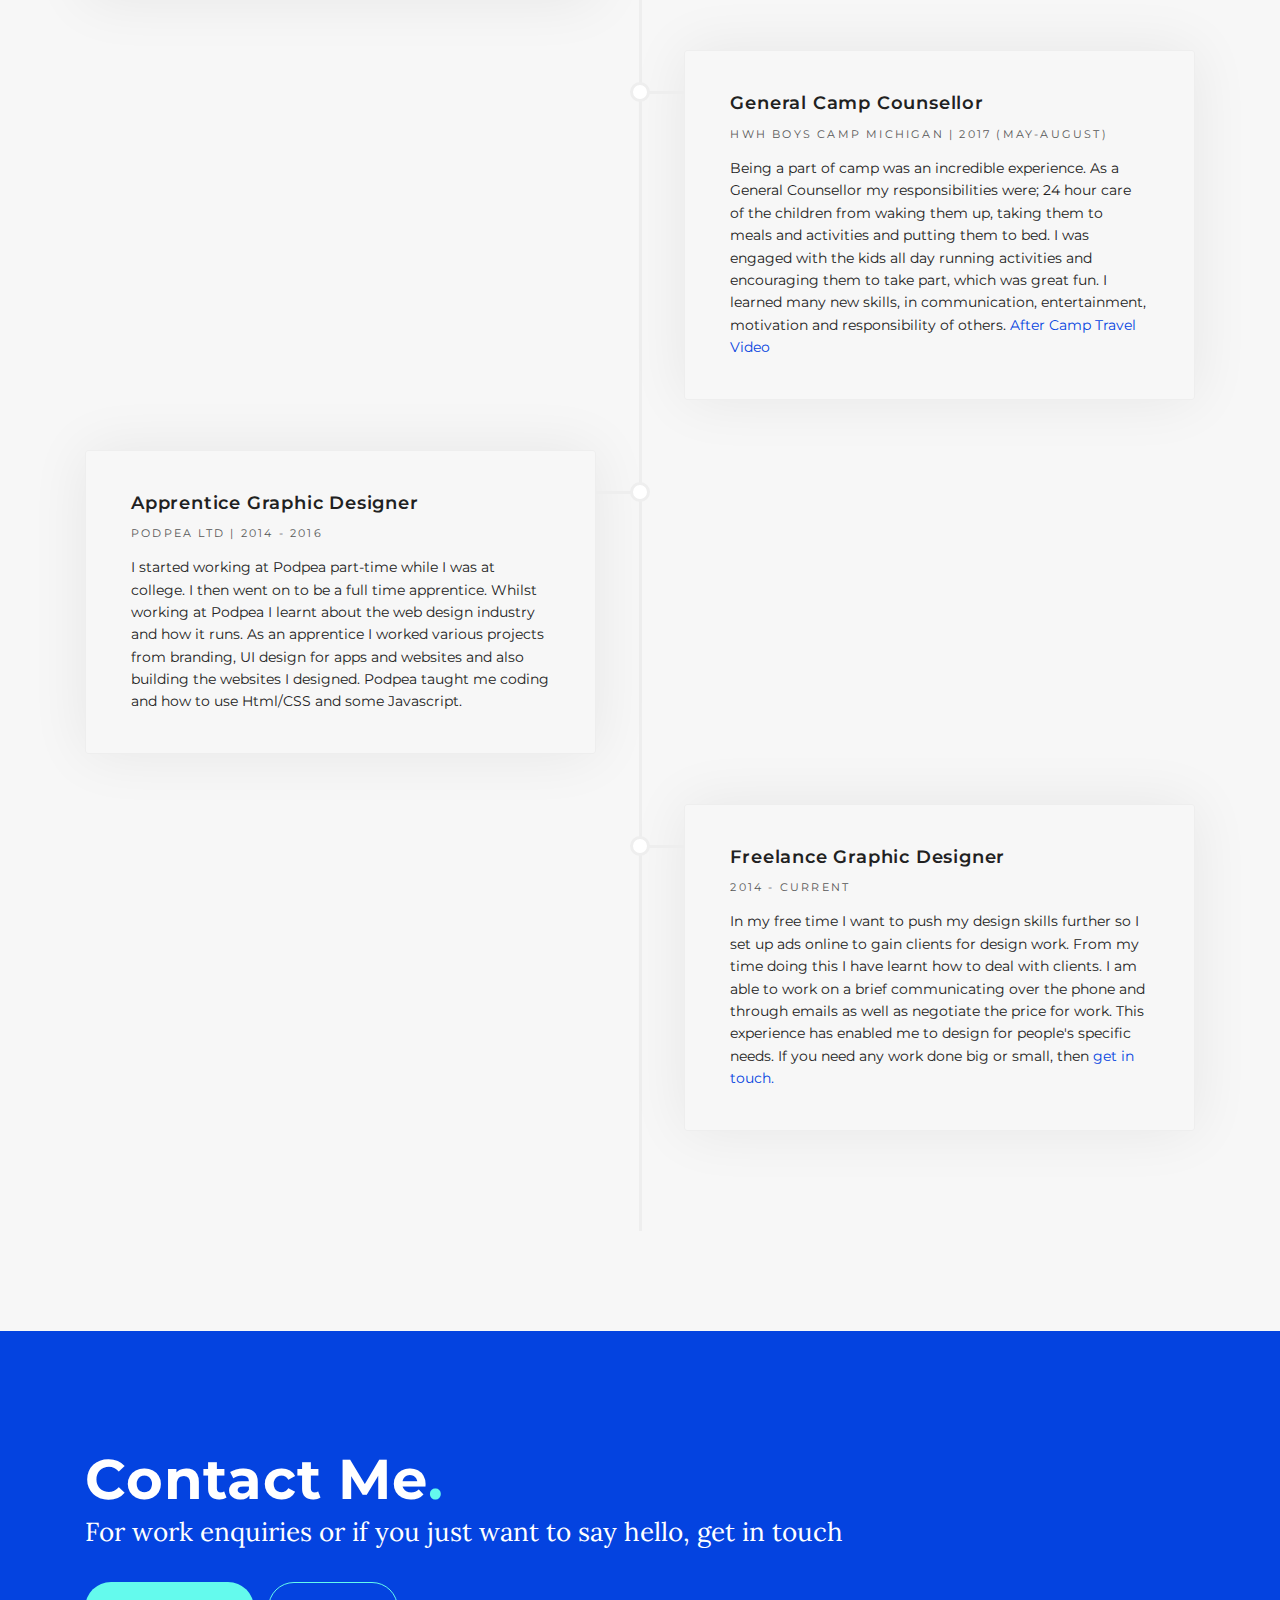
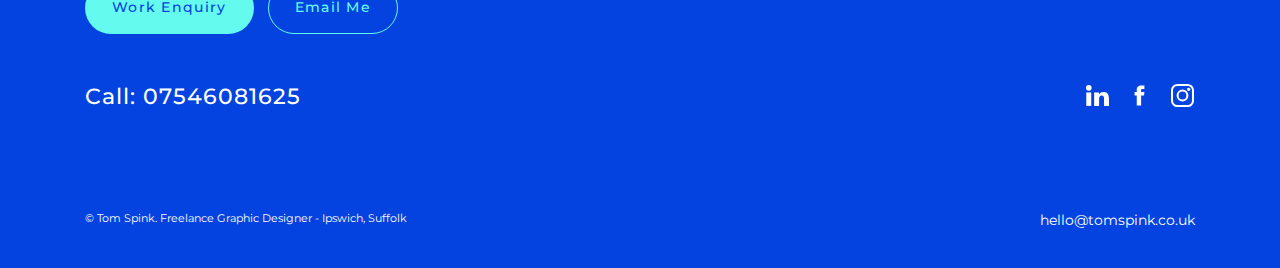
==== commit 1b6da233: "Updated Email address" ====
--- a/index.html
+++ b/index.html
@@ -120,7 +120,7 @@
                                 </div>
                                 <div class="header-buttons onepage-nav">
                                     <a class="btn btn-brand" href="https://tomspink1.typeform.com/to/Y13YFo" target="_blank"><span>Work Enquiry</span></a>
-                                    <a class="btn btn-outline" href="mailto:tomspink3@gmail.com"><span>Email Me</span></a>
+                                    <a class="btn btn-outline" href="mailto:hello@tomspink.co.uk"><span>Email Me</span></a>
                                 </div>
                             </div>
 						</div>
@@ -152,7 +152,7 @@
 						<div class="col-lg-5 col-md-5 col-sm-6 col-xs-12 about-me-profile-text">
 							<h3>My Profile</h3>
 							<p>Hi, I’m Tom a Graphic & Web Designer from Ipswich. I am passionate about design and have 5 years industry experience, I currently work for an agency called Rubious and I freelance in my spare time.</p>
-                            <span> For work enquires: <br>Call: <a class="a-tags" href="tel:07546081625">07546081625</a><br> Email: <a class="a-tags" href="mailto:tomspink3@gmail.com">tomspink3@gmail.com</a> </span>
+                            <span> For work enquires: <br>Call: <a class="a-tags" href="tel:07546081625">07546081625</a><br> Email: <a class="a-tags" href="mailto:hello@tomspink.co.uk">hello@tomspink.co.uk</a> </span>
                             <p></p>
 						</div>
 						<div class="col-lg-3 col-md-3 col-sm-6 col-xs-12 my-skills-text">
@@ -435,7 +435,7 @@
 										<div class="timeline-body">
 											<h3 class="timeline-title">Freelance Graphic Designer</h3>
 											<h4 class="timeline-description">2014 - Current</h4>
-											<p>In my free time I want to push my design skills further so I set up ads online to gain clients for design work. From my time doing this I have learnt how to deal with clients. I am able to work on a brief communicating over the phone and through emails as well as negotiate the price for work. This experience has enabled me to design for people's specific needs. If you need any work done big or small, then <a class="a-tags" href="mailto:tomspink3@gmail.com">get in touch.</a></p>
+											<p>In my free time I want to push my design skills further so I set up ads online to gain clients for design work. From my time doing this I have learnt how to deal with clients. I am able to work on a brief communicating over the phone and through emails as well as negotiate the price for work. This experience has enabled me to design for people's specific needs. If you need any work done big or small, then <a class="a-tags" href="mailto:hello@tomspink.co.uk">get in touch.</a></p>
 										</div>
 									</div>
 								</li>
@@ -456,7 +456,7 @@
                             <span class="cta-footer-text">For work enquiries or if you just want to say hello, get in touch</span>
                             <div>
                                 <a class="btn btn-brand" href="https://tomspink1.typeform.com/to/Y13YFo" target="_blank"><span>Work Enquiry</span></a>
-                                <a class="btn btn-outline" href="mailto:tomspink3@gmail.com"><span>Email Me</span></a>
+                                <a class="btn btn-outline" href="mailto:hello@tomspink.co.uk"><span>Email Me</span></a>
                             </div>
                         </div>
                     </div>
@@ -493,7 +493,7 @@
                         </div>
                         
                         <div class="col-lg-6 col-md-6 col-sm-12 order-1 order-md-2">
-                            <span><a class="a-tags-white" href="mailto:tomspink3@gmail.com"><span class="email-sml-right-footer a-tags-white">tomspink3@gmail.com</span></a></span>
+                            <span><a class="a-tags-white" href="mailto:hello@tomspink.co.uk"><span class="email-sml-right-footer a-tags-white">hello@tomspink.co.uk</span></a></span>
                         </div>
                         
 						
